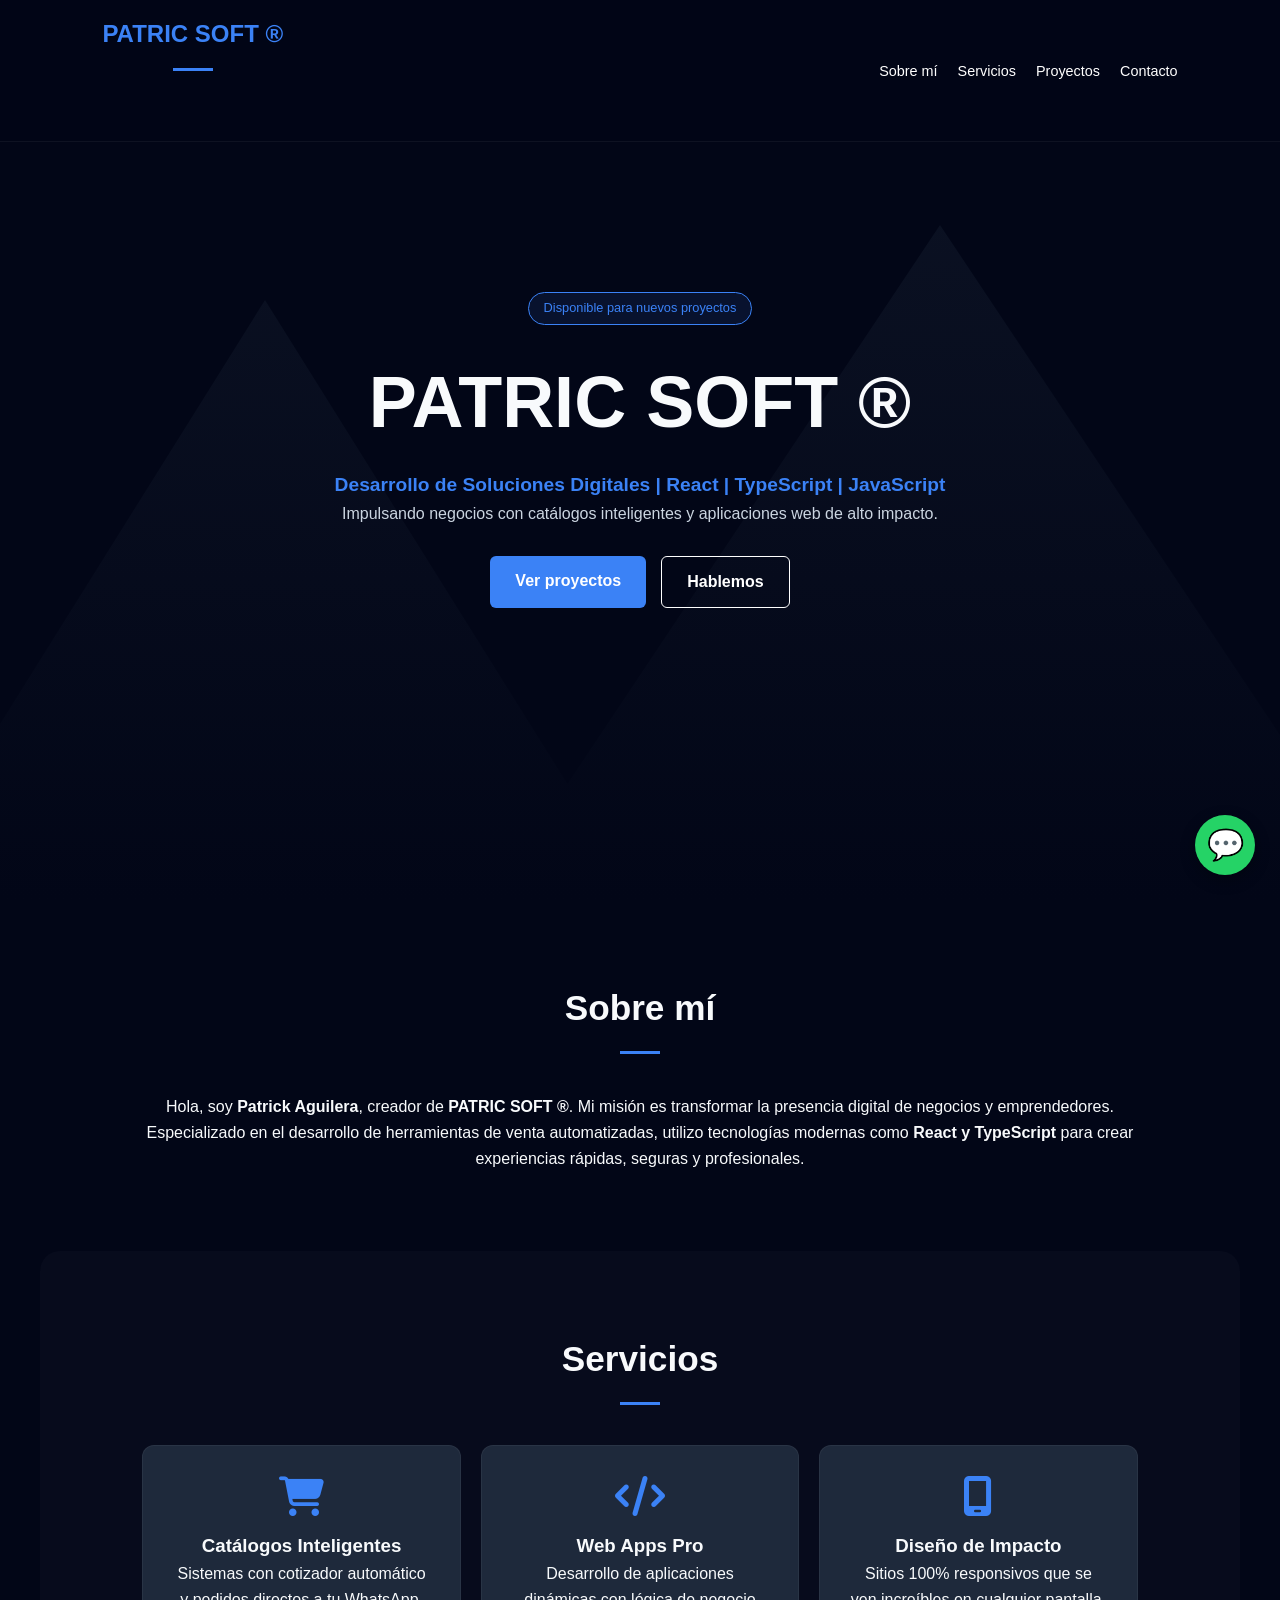
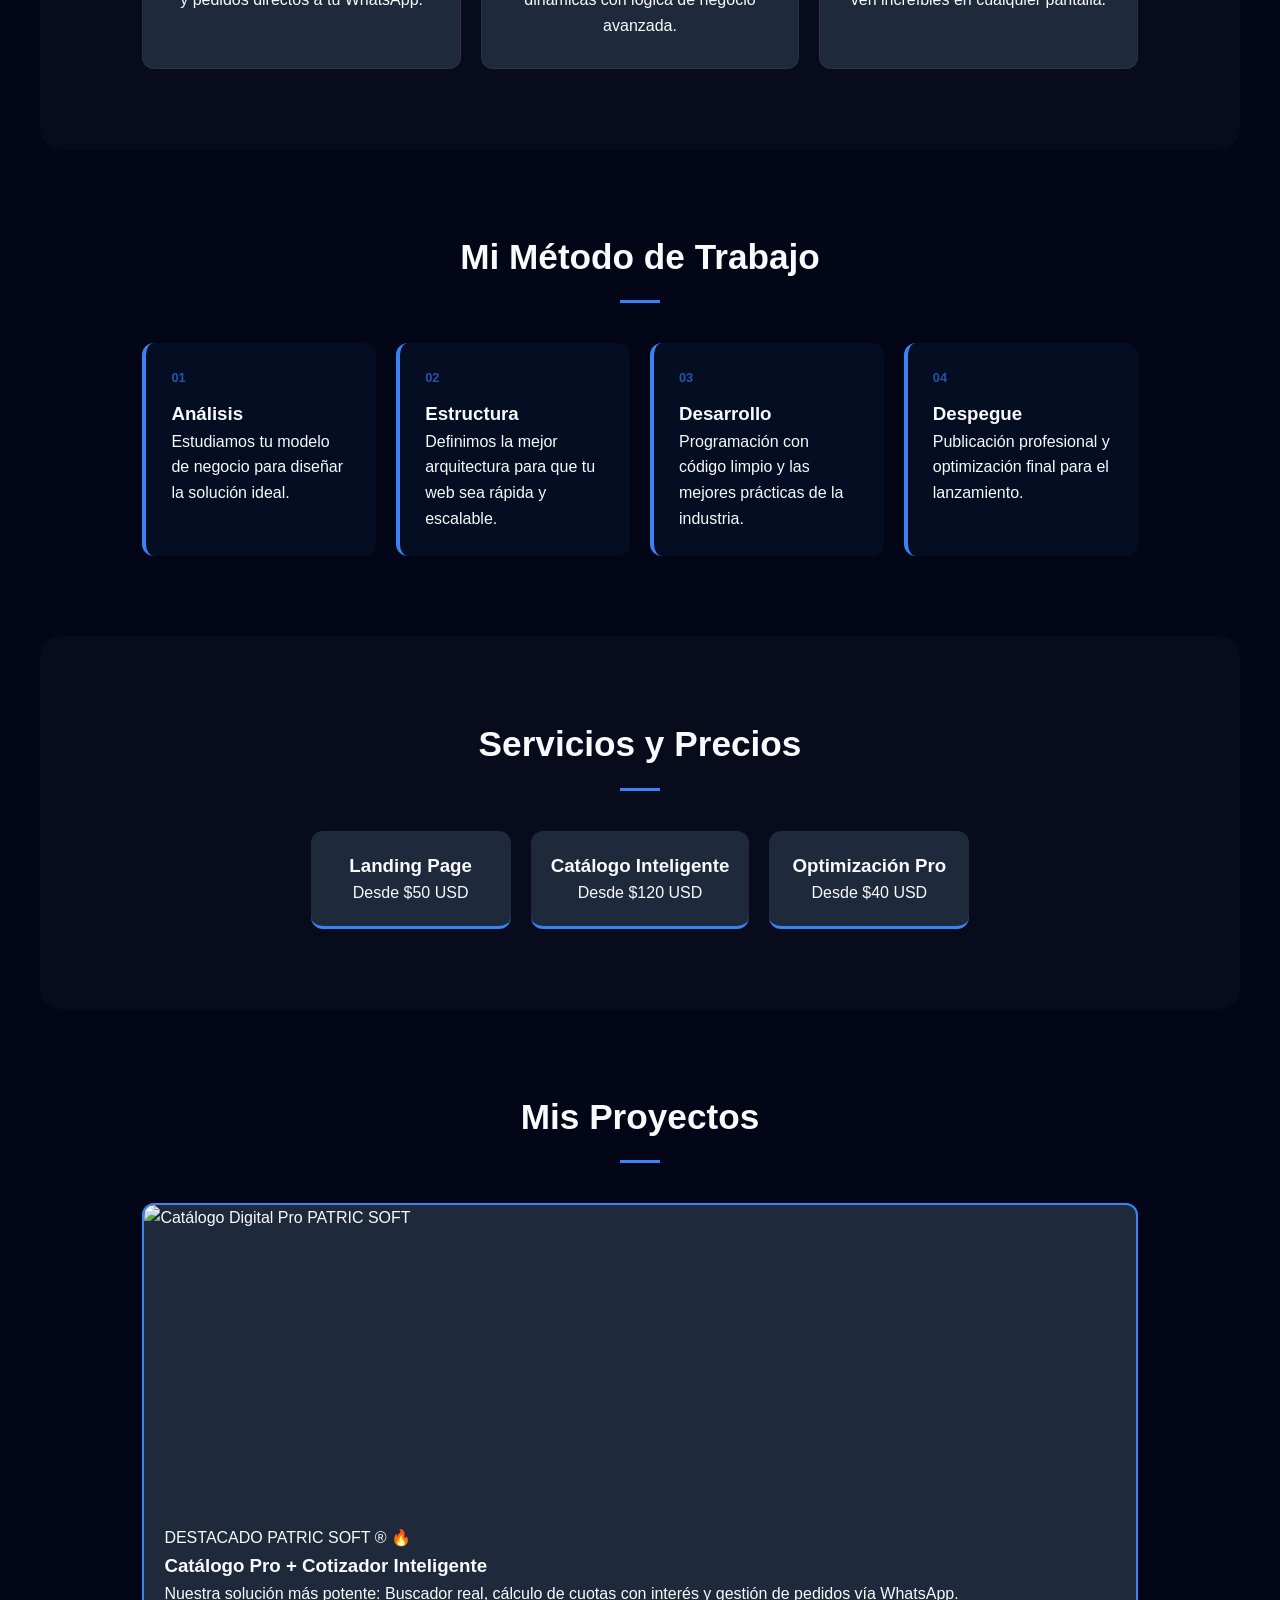
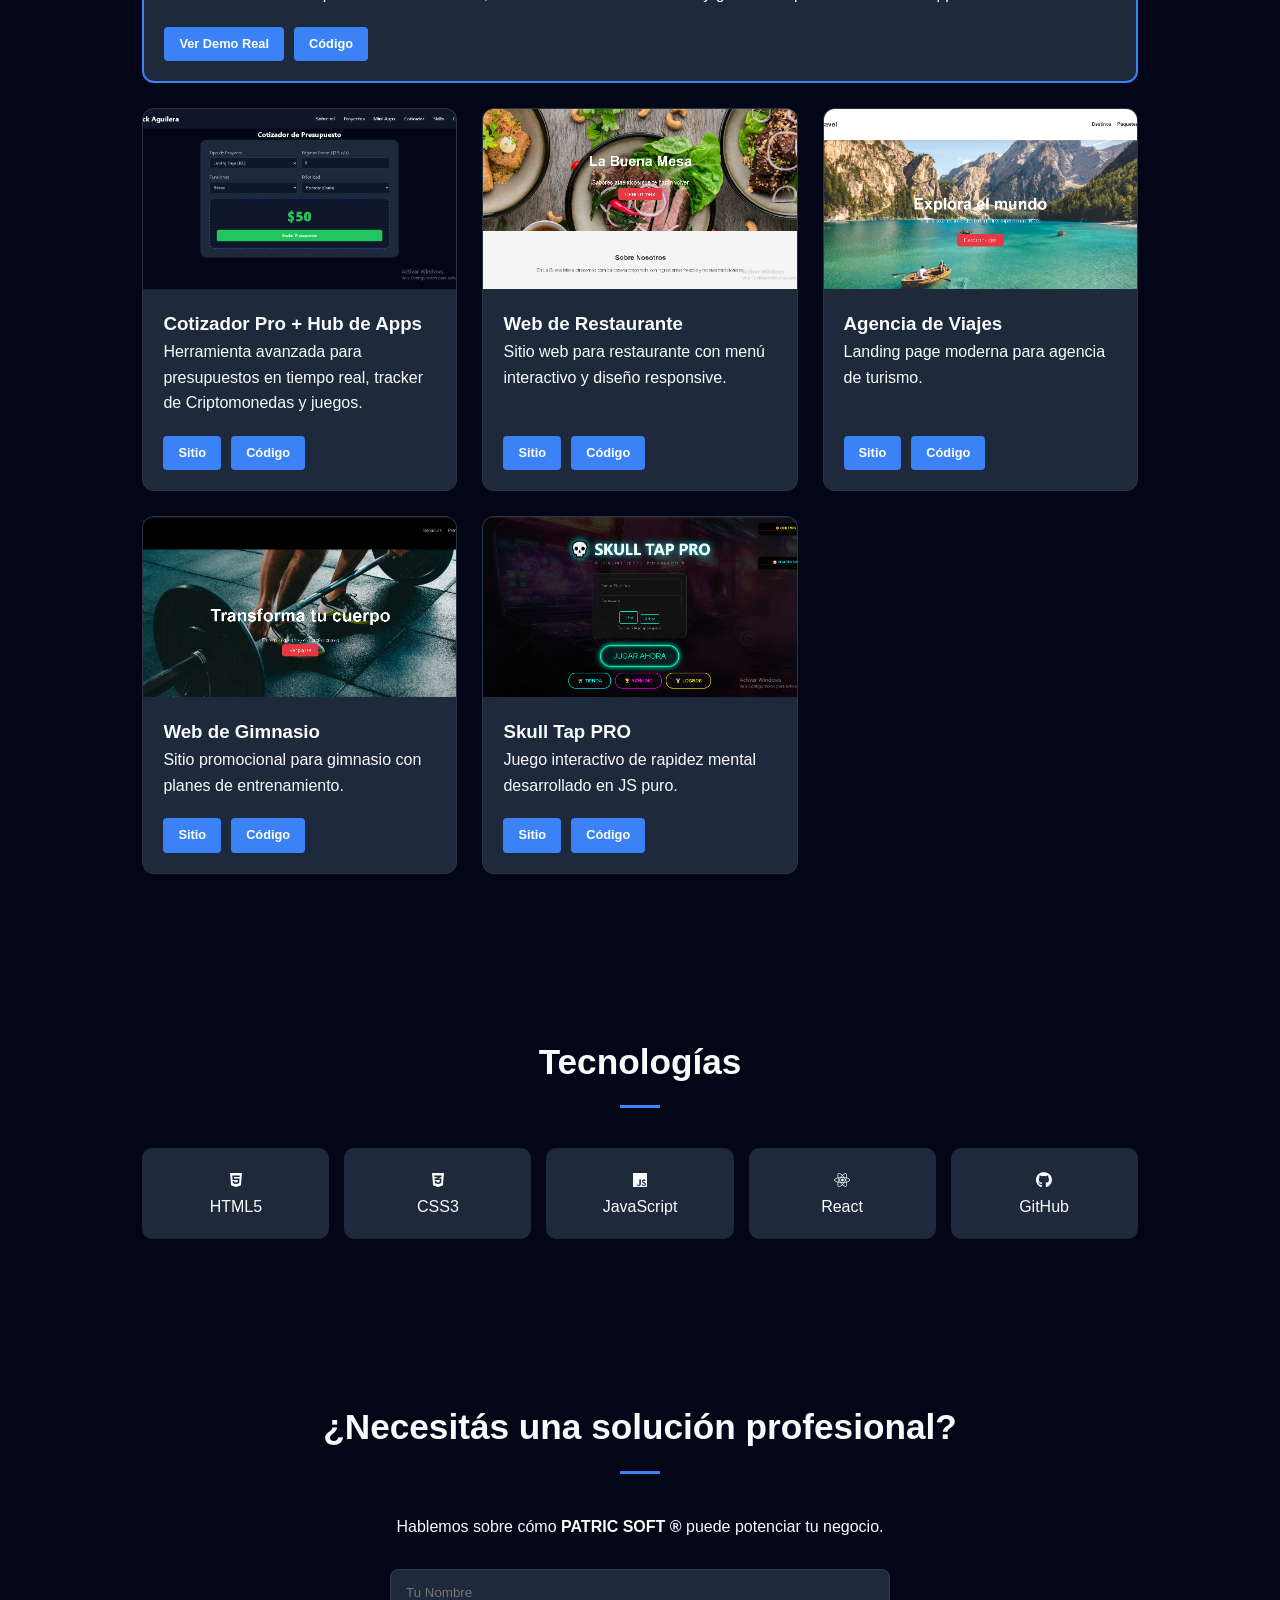
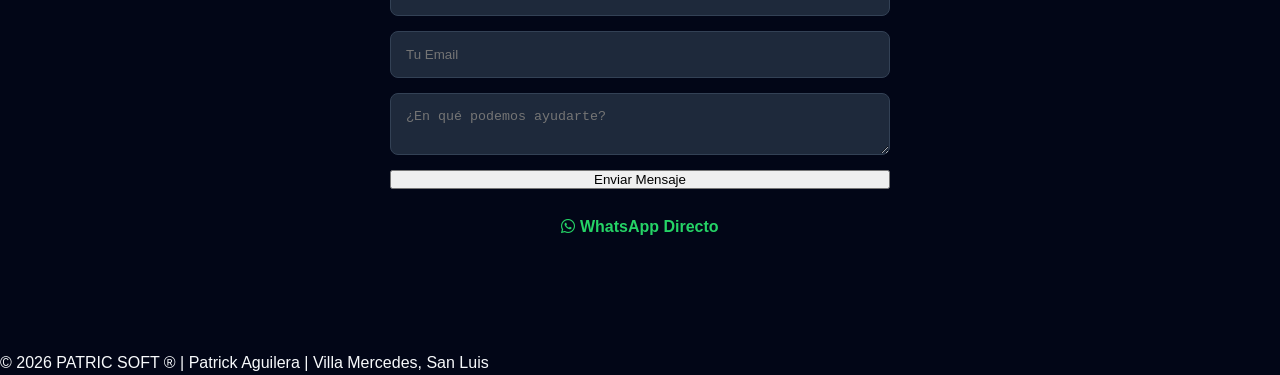
==== index.html @ 7d48b0d7 "Update index.html" ====
<!DOCTYPE html>
<html lang="es">
<head>
    <meta charset="UTF-8">
    <meta name="viewport" content="width=device-width, initial-scale=1.0">
    <meta name="description" content="PATRIC SOFT ® - Patrick Aguilera - Desarrollador web freelance en San Luis.">
    <title>PATRIC SOFT ® | Patrick Aguilera</title>
    <link rel="stylesheet" href="style.css">
    <link rel="stylesheet" href="https://cdnjs.cloudflare.com/ajax/libs/font-awesome/6.5.0/css/all.min.css">
</head>
<body>

<nav class="navbar">
    <div class="nav-container">
        <h2 class="logo">PATRIC SOFT ®</h2>
        <div class="menu-toggle" id="mobile-toggle">☰</div>
        <ul class="nav-links" id="nav-list">
            <li><a href="#about">Sobre mí</a></li>
            <li><a href="#services">Servicios</a></li>
            <li><a href="#projects">Proyectos</a></li>
            <li><a href="#contact">Contacto</a></li>
        </ul>
    </div>
</nav>

<header class="hero">
    <div class="hero-container">
        <div class="hero-content reveal">
            <div class="status-badge">Disponible para nuevos proyectos</div>
            <h1>PATRIC SOFT ®</h1>
            <p class="hero-tagline">Desarrollo de Soluciones Digitales | React | TypeScript | JavaScript</p>
            <p class="hero-sub">Impulsando negocios con catálogos inteligentes y aplicaciones web de alto impacto.</p>
            <div class="hero-btns">
                <a href="#projects" class="btn">Ver proyectos</a>
                <a href="#contact" class="btn-outline">Hablemos</a>
            </div>
        </div>
        <div class="hero-mountains"></div>
    </div>
</header>

<section id="about" class="reveal">
    <h2>Sobre mí</h2>
    <p>
        Hola, soy <strong>Patrick Aguilera</strong>, creador de <strong>PATRIC SOFT ®</strong>. Mi misión es transformar la presencia digital de negocios y emprendedores. 
        Especializado en el desarrollo de herramientas de venta automatizadas, utilizo tecnologías modernas como <strong>React y TypeScript</strong> para crear experiencias rápidas, seguras y profesionales.
    </p>
</section>

<section id="services" class="reveal bg-alt">
    <h2>Servicios</h2>
    <div class="services-container">
        <div class="service-card">
            <i class="fa-solid fa-cart-shopping"></i>
            <h3>Catálogos Inteligentes</h3>
            <p>Sistemas con cotizador automático y pedidos directos a tu WhatsApp.</p>
        </div>
        <div class="service-card">
            <i class="fa-solid fa-code"></i>
            <h3>Web Apps Pro</h3>
            <p>Desarrollo de aplicaciones dinámicas con lógica de negocio avanzada.</p>
        </div>
        <div class="service-card">
            <i class="fa-solid fa-mobile-screen"></i>
            <h3>Diseño de Impacto</h3>
            <p>Sitios 100% responsivos que se ven increíbles en cualquier pantalla.</p>
        </div>
    </div>
</section>

<section id="workflow" class="reveal">
    <h2>Mi Método de Trabajo</h2>
    <div class="workflow-grid">
        <div class="step">
            <div class="step-num">01</div>
            <h3>Análisis</h3>
            <p>Estudiamos tu modelo de negocio para diseñar la solución ideal.</p>
        </div>
        <div class="step">
            <div class="step-num">02</div>
            <h3>Estructura</h3>
            <p>Definimos la mejor arquitectura para que tu web sea rápida y escalable.</p>
        </div>
        <div class="step">
            <div class="step-num">03</div>
            <h3>Desarrollo</h3>
            <p>Programación con código limpio y las mejores prácticas de la industria.</p>
        </div>
        <div class="step">
            <div class="step-num">04</div>
            <h3>Despegue</h3>
            <p>Publicación profesional y optimización final para el lanzamiento.</p>
        </div>
    </div>
</section>

<section id="prices" class="reveal bg-alt">
    <h2>Servicios y Precios</h2>
    <div class="price-grid">
        <div class="price-item"><h3>Landing Page</h3><p>Desde $50 USD</p></div>
        <div class="price-item"><h3>Catálogo Inteligente</h3><p>Desde $120 USD</p></div>
        <div class="price-item"><h3>Optimización Pro</h3><p>Desde $40 USD</p></div>
    </div>
</section>

<section id="projects" class="reveal">
    <h2>Mis Proyectos</h2>
    <div class="projects">
        
        <div class="project-card featured-project catalog-pro-box">
            <img src="img/catalog-pro.png" alt="Catálogo Digital Pro PATRIC SOFT">
            <div class="project-info">
                <span class="badge-premium">DESTACADO PATRIC SOFT ® 🔥</span>
                <h3>Catálogo Pro + Cotizador Inteligente</h3>
                <p>Nuestra solución más potente: Buscador real, cálculo de cuotas con interés y gestión de pedidos vía WhatsApp.</p>
                <div class="project-links">
                    <a href="https://tu-link-de-vercel.vercel.app" class="btn-premium" target="_blank">Ver Demo Real</a>
                    <a href="https://github.com/Augusto-Aguilera" target="_blank">Código</a>
                </div>
            </div>
        </div>

        <div class="project-card">
            <img src="img/cotizador.png" alt="Cotizador de Servicios Interactivo">
            <div class="project-info">
                <h3>Cotizador Pro + Hub de Apps</h3>
                <p>Herramienta avanzada para presupuestos en tiempo real, tracker de Criptomonedas y juegos.</p>
                <div class="project-links">
                    <a href="https://augusto-aguilera.github.io/cotizador-de-servicios-interactivo/" target="_blank">Sitio</a>
                    <a href="https://github.com/Augusto-Aguilera/cotizador-de-servicios-interactivo" target="_blank">Código</a>
                </div>
            </div>
        </div>

        <div class="project-card">
            <img src="img/LaBuenaMesa.png" alt="pagina restaurante">
            <div class="project-info">
                <h3>Web de Restaurante</h3>
                <p>Sitio web para restaurante con menú interactivo y diseño responsive.</p>
                <div class="project-links">
                    <a href="https://augusto-aguilera.github.io/La-Buena-Mesa/" target="_blank">Sitio</a>
                    <a href="https://github.com/Augusto-Aguilera/La-Buena-Mesa.git" target="_blank">Código</a>
                </div>
            </div>
        </div>

        <div class="project-card">
            <img src="img/DreamTravel.png" alt="pagina viajes">
            <div class="project-info">
                <h3>Agencia de Viajes</h3>
                <p>Landing page moderna para agencia de turismo.</p>
                <div class="project-links">
                    <a href="https://augusto-aguilera.github.io/Dream-Travel/" target="_blank">Sitio</a>
                    <a href="https://github.com/Augusto-Aguilera/Dream-Travel.git" target="_blank">Código</a>
                </div>
            </div>
        </div>

        <div class="project-card">
            <img src="img/IronFit.png" alt="pagina gimnasio">
            <div class="project-info">
                <h3>Web de Gimnasio</h3>
                <p>Sitio promocional para gimnasio con planes de entrenamiento.</p>
                <div class="project-links">
                    <a href="https://augusto-aguilera.github.io/IronFit-Gym/" target="_blank">Sitio</a>
                    <a href="https://github.com/Augusto-Aguilera/IronFit-Gym.git" target="_blank">Código</a>
                </div>
            </div>
        </div>

        <div class="project-card">
            <img src="img/skull-tap-PRO.png" alt="pagina de Juego">
            <div class="project-info">
                <h3>Skull Tap PRO</h3>
                <p>Juego interactivo de rapidez mental desarrollado en JS puro.</p>
                <div class="project-links">
                    <a href="https://augusto-aguilera.github.io/Skull-Tap-PRO/" target="_blank">Sitio</a>
                    <a href="https://github.com/Augusto-Aguilera/Skull-Tap-PRO" target="_blank">Código</a>
                </div>
            </div>
        </div>

    </div>
</section>

<section id="skills" class="reveal">
    <h2>Tecnologías</h2>
    <div class="skills-grid">
        <div class="skill-item"><i class="fa-brands fa-html5"></i><p>HTML5</p></div>
        <div class="skill-item"><i class="fa-brands fa-css3-alt"></i><p>CSS3</p></div>
        <div class="skill-item"><i class="fa-brands fa-js"></i><p>JavaScript</p></div>
        <div class="skill-item"><i class="fa-brands fa-react"></i><p>React</p></div>
        <div class="skill-item"><i class="fa-brands fa-github"></i><p>GitHub</p></div>
    </div>
</section>

<section id="contact" class="reveal">
    <div class="cta-box">
        <h2>¿Necesitás una solución profesional?</h2>
        <p>Hablemos sobre cómo <strong>PATRIC SOFT ®</strong> puede potenciar tu negocio.</p>
    </div>
    <form class="contact-form" id="contact-form">
        <input type="text" id="name" placeholder="Tu Nombre" required>
        <input type="email" id="email" placeholder="Tu Email" required>
        <textarea id="message" placeholder="¿En qué podemos ayudarte?" required></textarea>
        <button type="submit">Enviar Mensaje</button>
        <a href="https://wa.me/542657521775" target="_blank" class="btn-wa">
            <i class="fa-brands fa-whatsapp"></i> WhatsApp Directo
        </a>
    </form>
</section>

<footer>
    <p>© 2026 PATRIC SOFT ® | Patrick Aguilera | Villa Mercedes, San Luis</p>
</footer>

<a href="https://wa.me/542657521775" class="whatsapp-btn" target="_blank">💬</a>

<script src="script.js"></script>
</body>
</html>
---- style.css ----
:root {
    --primary: #3b82f6; --primary-hover: #2563eb;
    --bg-dark: #020617; --card-bg: #1e293b;
    --text-white: #f8fafc; --text-muted: #cbd5e1;
}

* { margin: 0; padding: 0; box-sizing: border-box; }
body { font-family: 'Segoe UI', Arial, sans-serif; background: var(--bg-dark); color: var(--text-white); line-height: 1.6; overflow-x: hidden; scroll-behavior: smooth; }

/* Navbar */
.navbar { position: fixed; width: 100%; top: 0; z-index: 1000; background: rgba(2, 6, 23, 0.95); backdrop-filter: blur(10px); border-bottom: 1px solid rgba(255,255,255,0.05); }
.nav-container { display: flex; justify-content: space-between; align-items: center; padding: 15px 8%; }
.logo { font-size: 1.5rem; color: var(--primary); font-weight: 800; }
.nav-links { display: flex; list-style: none; gap: 20px; }
.nav-links a { color: white; text-decoration: none; font-size: 0.9rem; transition: 0.3s; }
.nav-links a:hover { color: var(--primary); }
.menu-toggle { display: none; font-size: 1.5rem; cursor: pointer; }

/* Hero Section */
.hero { height: 100vh; display: flex; align-items: center; justify-content: center; position: relative; text-align: center; }
.hero-content { position: relative; z-index: 2; padding: 0 20px; }
.status-badge { display: inline-block; background: rgba(59, 130, 246, 0.1); color: var(--primary); padding: 5px 15px; border-radius: 50px; border: 1px solid var(--primary); font-size: 0.8rem; margin-bottom: 20px; }
.hero h1 { font-size: clamp(2.5rem, 8vw, 4.5rem); font-weight: 800; margin-bottom: 10px; }
.hero-tagline { font-size: 1.2rem; color: var(--primary); font-weight: 600; }
.hero-sub { color: var(--text-muted); margin-bottom: 30px; }
.hero-btns { display: flex; gap: 15px; justify-content: center; }

/* Botones */
.btn, .btn-outline { padding: 12px 25px; border-radius: 6px; text-decoration: none; font-weight: 600; transition: 0.3s; }
.btn { background: var(--primary); color: white; border: none; cursor: pointer; }
.btn:hover { background: var(--primary-hover); transform: translateY(-3px); }
.btn-outline { border: 1px solid white; color: white; }

/* Fondo Sierras */
.hero-mountains { position: absolute; top: 0; left: 0; width: 100%; height: 100%; z-index: 1; 
    background: linear-gradient(to bottom, rgba(2,6,23,0.6), var(--bg-dark)), 
    url("data:image/svg+xml,%3Csvg xmlns='http://www.w3.org/2000/svg' viewBox='0 0 1000 600'%3E%3Cpath d='M0 600l250-400L500 600zM400 600l300-450L1000 600z' fill='%231e293b'/%3E%3C/svg%3E"); 
    background-size: cover; background-position: center; }

/* Secciones Generales */
section { padding: 80px 8%; max-width: 1200px; margin: auto; text-align: center; }
.bg-alt { background: rgba(255,255,255,0.02); border-radius: 20px; }
h2 { font-size: 2.2rem; margin-bottom: 40px; }
h2::after { content: ''; display: block; width: 40px; height: 3px; background: var(--primary); margin: 15px auto; }

/* Cards de Servicios */
.services-container { display: grid; grid-template-columns: repeat(auto-fit, minmax(250px, 1fr)); gap: 20px; }
.service-card { background: var(--card-bg); padding: 30px; border-radius: 12px; border: 1px solid rgba(255,255,255,0.05); }
.service-card i { font-size: 2.5rem; color: var(--primary); margin-bottom: 15px; }

/* Workflow (Plan de Trabajo) */
.workflow-grid { display: grid; grid-template-columns: repeat(auto-fit, minmax(200px, 1fr)); gap: 20px; margin-top: 20px; }
.step { background: rgba(59, 130, 246, 0.05); padding: 25px; border-radius: 12px; position: relative; border-left: 4px solid var(--primary); text-align: left; }
.step-num { font-size: 0.8rem; font-weight: bold; color: var(--primary); margin-bottom: 10px; opacity: 0.6; }

/* Grid Proyectos */
.projects { display: grid; grid-template-columns: repeat(auto-fit, minmax(280px, 1fr)); gap: 25px; margin-top: 30px; }
.project-card { background: var(--card-bg); border-radius: 12px; overflow: hidden; text-align: left; transition: 0.3s; border: 1px solid rgba(255,255,255,0.05); display: flex; flex-direction: column; }
.project-card:hover { transform: translateY(-10px); border-color: var(--primary); }
.project-card img { width: 100%; height: 180px; object-fit: cover; }
.project-info { padding: 20px; flex-grow: 1; display: flex; flex-direction: column; }
.project-links { display: flex; gap: 10px; margin-top: auto; padding-top: 20px; }
.project-links a { background: var(--primary); padding: 7px 15px; border-radius: 4px; color: white; text-decoration: none; font-size: 0.8rem; font-weight: bold; }

/* Destacado */
.featured-project { border: 2px solid var(--primary); grid-column: 1 / -1; }
.featured-project img { height: 300px; }
.badge-new { background: #10b981; color: white; padding: 4px 10px; border-radius: 4px; font-size: 0.7rem; margin-bottom: 10px; display: inline-block; }

/* Skills & Precios */
.skills-grid { display: grid; grid-template-columns: repeat(auto-fit, minmax(100px, 1fr)); gap: 15px; }
.skill-item { background: var(--card-bg); padding: 20px; border-radius: 10px; }
.price-grid { display: flex; flex-wrap: wrap; justify-content: center; gap: 20px; }
.price-item { background: var(--card-bg); padding: 20px; border-radius: 12px; min-width: 200px; border-bottom: 3px solid var(--primary); }

/* Formulario */
.contact-form { display: flex; flex-direction: column; gap: 15px; max-width: 500px; margin: 30px auto; }
.contact-form input, .contact-form textarea { padding: 15px; background: var(--card-bg); border: 1px solid #334155; border-radius: 8px; color: white; outline: none; }
.btn-wa { color: #25D366; text-decoration: none; font-weight: bold; margin-top: 10px; }

/* Footer & Animaciones */
.whatsapp-btn { position: fixed; bottom: 25px; right: 25px; background: #25D366; color: white; font-size: 30px; width: 60px; height: 60px; display: flex; align-items: center; justify-content: center; border-radius: 50%; z-index: 100; text-decoration: none; box-shadow: 0 5px 15px rgba(0,0,0,0.3); }
.reveal { opacity: 0; transform: translateY(30px); transition: 1s ease; }
.reveal.active { opacity: 1; transform: translateY(0); }

@media (max-width: 768px) {
    .nav-links { display: none; }
    .nav-links.active { display: flex; flex-direction: column; position: absolute; top: 100%; left: 0; width: 100%; background: var(--bg-dark); padding: 20px; border-bottom: 1px solid var(--primary); }
    .menu-toggle { display: block; }
    .featured-project img { height: 200px; }
}
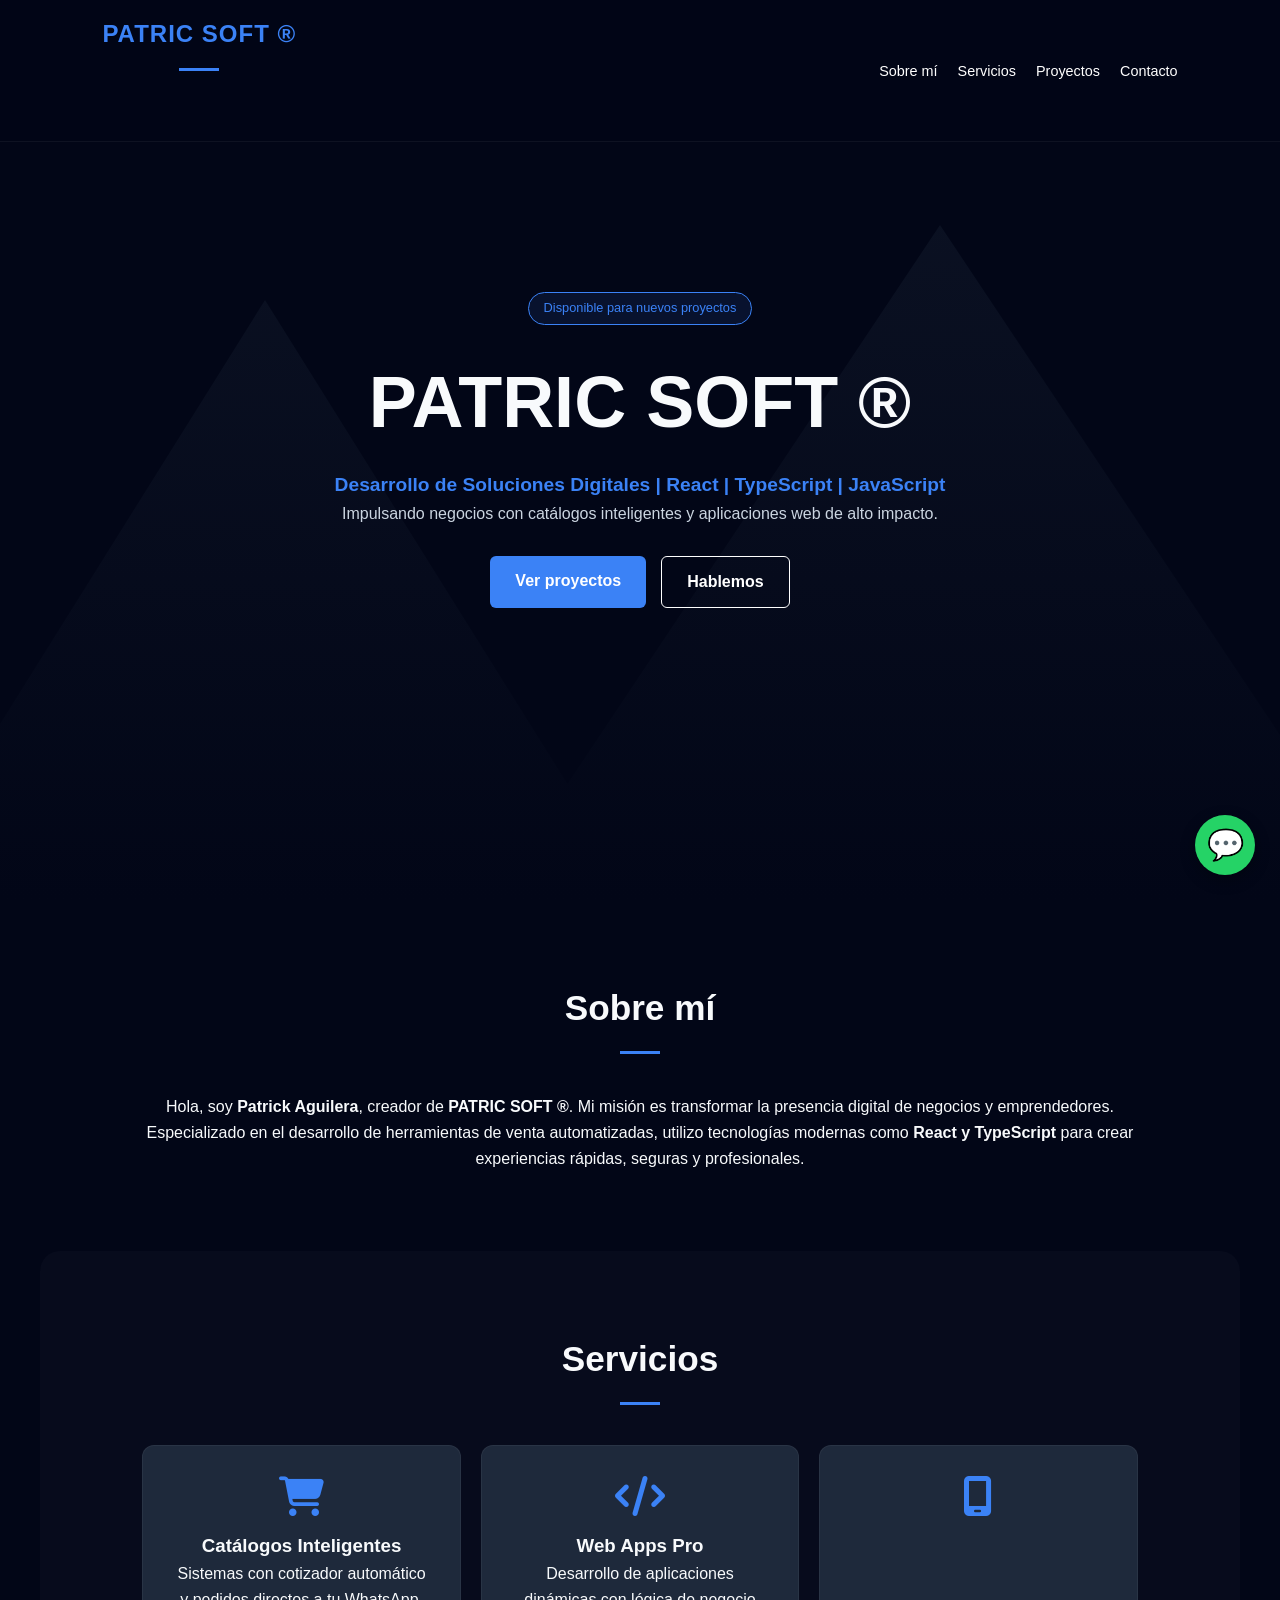
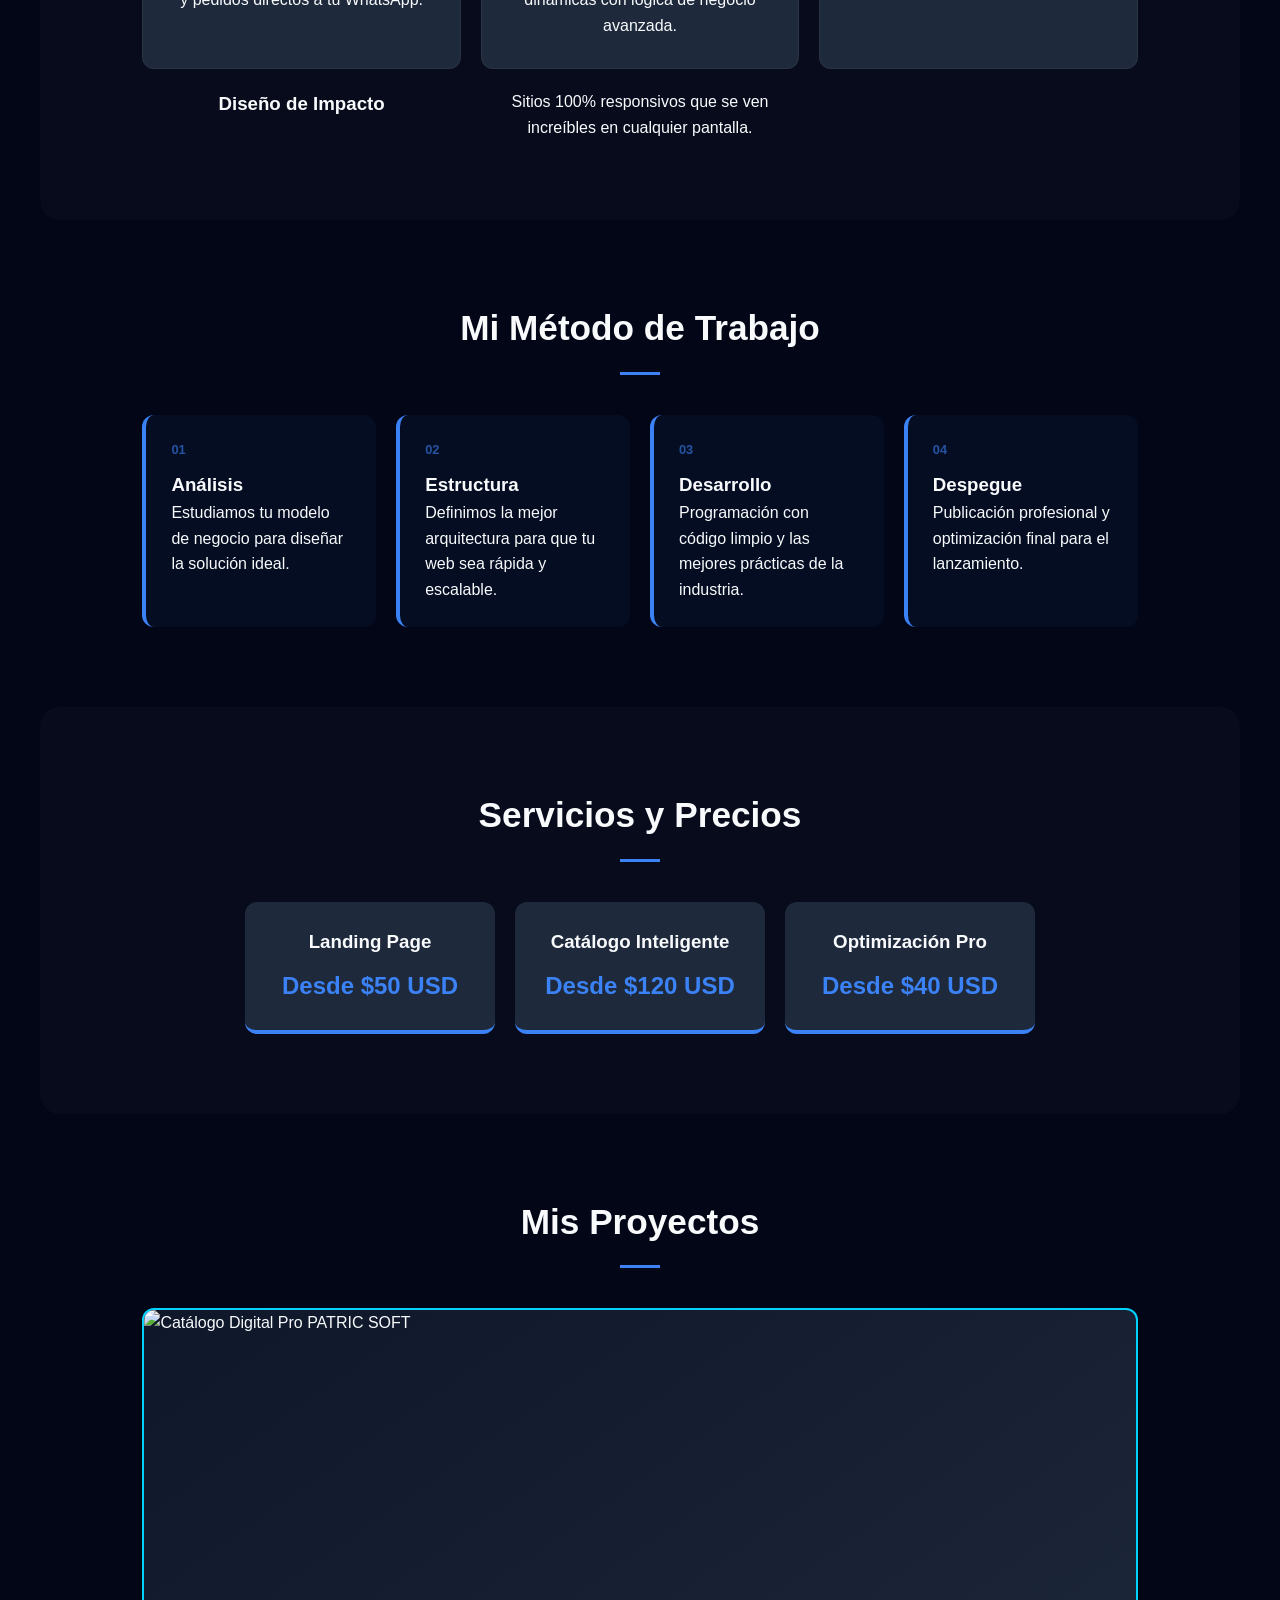
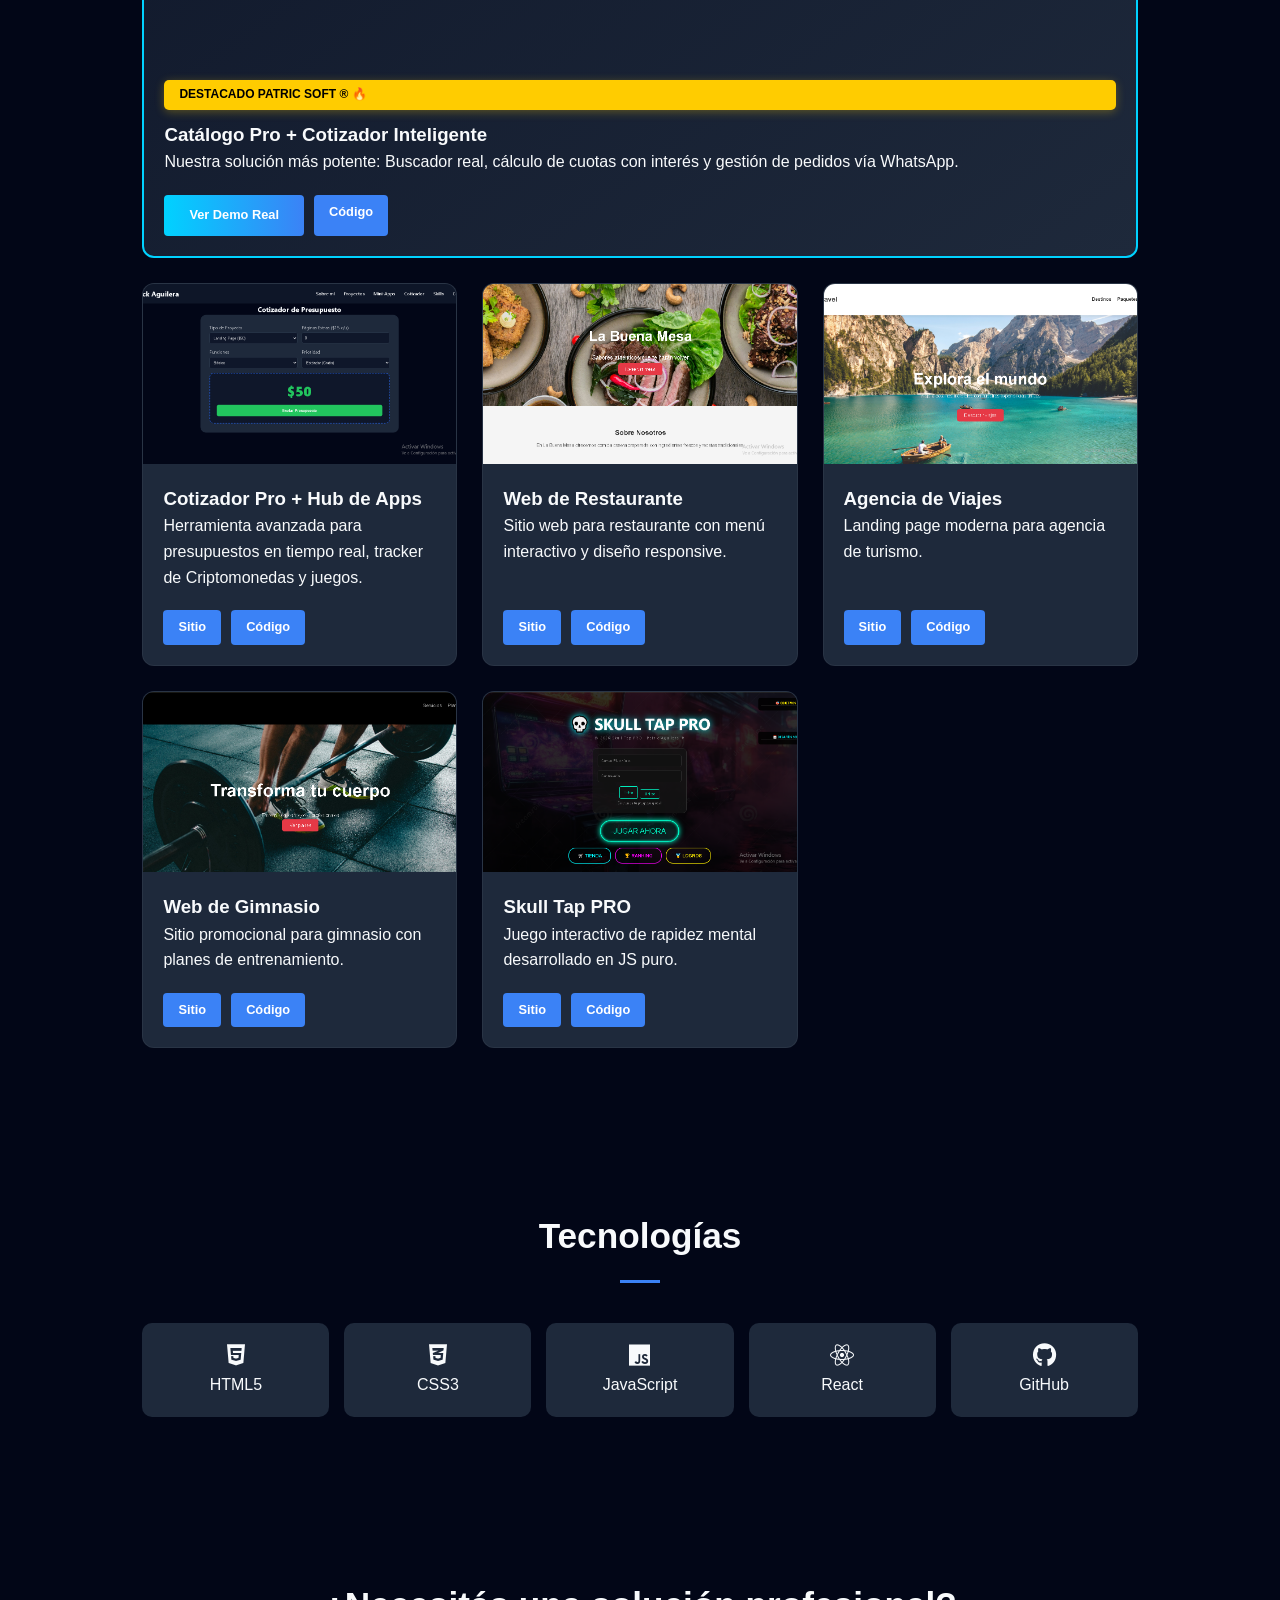
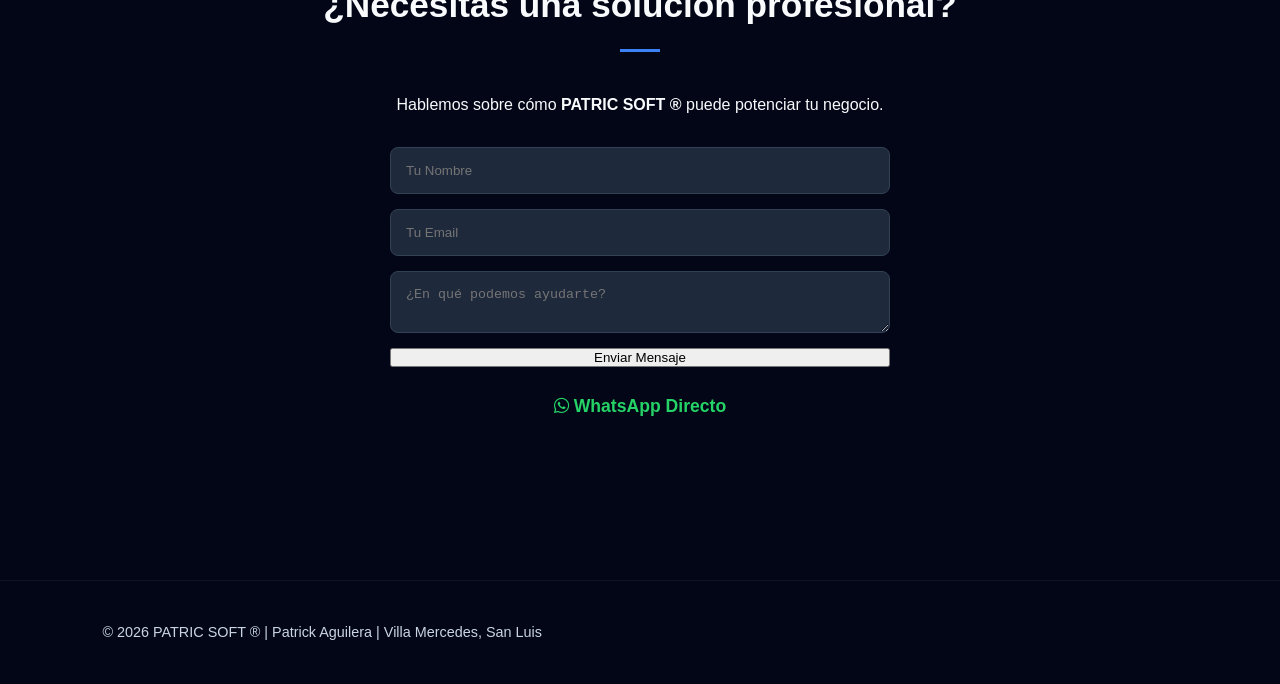
==== commit b4941475: "Update index.html" ====
--- a/index.html
+++ b/index.html
@@ -62,9 +62,9 @@
         </div>
         <div class="service-card">
             <i class="fa-solid fa-mobile-screen"></i>
+        </div>
             <h3>Diseño de Impacto</h3>
             <p>Sitios 100% responsivos que se ven increíbles en cualquier pantalla.</p>
-        </div>
     </div>
 </section>
 
--- a/style.css
+++ b/style.css
@@ -1,16 +1,30 @@
 :root {
-    --primary: #3b82f6; --primary-hover: #2563eb;
-    --bg-dark: #020617; --card-bg: #1e293b;
-    --text-white: #f8fafc; --text-muted: #cbd5e1;
+    --primary: #3b82f6; 
+    --primary-hover: #2563eb;
+    --bg-dark: #020617; 
+    --card-bg: #1e293b;
+    --text-white: #f8fafc; 
+    --text-muted: #cbd5e1;
+    /* Nuevos colores para Patric Soft */
+    --accent-gold: #ffcc00;
+    --accent-cyan: #00d2ff;
 }
 
 * { margin: 0; padding: 0; box-sizing: border-box; }
-body { font-family: 'Segoe UI', Arial, sans-serif; background: var(--bg-dark); color: var(--text-white); line-height: 1.6; overflow-x: hidden; scroll-behavior: smooth; }
+
+body { 
+    font-family: 'Segoe UI', Arial, sans-serif; 
+    background: var(--bg-dark); 
+    color: var(--text-white); 
+    line-height: 1.6; 
+    overflow-x: hidden; 
+    scroll-behavior: smooth; 
+}
 
 /* Navbar */
 .navbar { position: fixed; width: 100%; top: 0; z-index: 1000; background: rgba(2, 6, 23, 0.95); backdrop-filter: blur(10px); border-bottom: 1px solid rgba(255,255,255,0.05); }
 .nav-container { display: flex; justify-content: space-between; align-items: center; padding: 15px 8%; }
-.logo { font-size: 1.5rem; color: var(--primary); font-weight: 800; }
+.logo { font-size: 1.5rem; color: var(--primary); font-weight: 800; text-transform: uppercase; letter-spacing: 1px; }
 .nav-links { display: flex; list-style: none; gap: 20px; }
 .nav-links a { color: white; text-decoration: none; font-size: 0.9rem; transition: 0.3s; }
 .nav-links a:hover { color: var(--primary); }
@@ -22,14 +36,15 @@
 .status-badge { display: inline-block; background: rgba(59, 130, 246, 0.1); color: var(--primary); padding: 5px 15px; border-radius: 50px; border: 1px solid var(--primary); font-size: 0.8rem; margin-bottom: 20px; }
 .hero h1 { font-size: clamp(2.5rem, 8vw, 4.5rem); font-weight: 800; margin-bottom: 10px; }
 .hero-tagline { font-size: 1.2rem; color: var(--primary); font-weight: 600; }
-.hero-sub { color: var(--text-muted); margin-bottom: 30px; }
+.hero-sub { color: var(--text-muted); margin-bottom: 30px; max-width: 600px; margin-left: auto; margin-right: auto; }
 .hero-btns { display: flex; gap: 15px; justify-content: center; }
 
 /* Botones */
-.btn, .btn-outline { padding: 12px 25px; border-radius: 6px; text-decoration: none; font-weight: 600; transition: 0.3s; }
+.btn, .btn-outline { padding: 12px 25px; border-radius: 6px; text-decoration: none; font-weight: 600; transition: 0.3s; display: inline-block; }
 .btn { background: var(--primary); color: white; border: none; cursor: pointer; }
-.btn:hover { background: var(--primary-hover); transform: translateY(-3px); }
+.btn:hover { background: var(--primary-hover); transform: translateY(-3px); box-shadow: 0 5px 15px rgba(59, 130, 246, 0.4); }
 .btn-outline { border: 1px solid white; color: white; }
+.btn-outline:hover { background: white; color: var(--bg-dark); }
 
 /* Fondo Sierras */
 .hero-mountains { position: absolute; top: 0; left: 0; width: 100%; height: 100%; z-index: 1; 
@@ -45,7 +60,8 @@
 
 /* Cards de Servicios */
 .services-container { display: grid; grid-template-columns: repeat(auto-fit, minmax(250px, 1fr)); gap: 20px; }
-.service-card { background: var(--card-bg); padding: 30px; border-radius: 12px; border: 1px solid rgba(255,255,255,0.05); }
+.service-card { background: var(--card-bg); padding: 30px; border-radius: 12px; border: 1px solid rgba(255,255,255,0.05); transition: 0.3s; }
+.service-card:hover { border-color: var(--primary); transform: translateY(-5px); }
 .service-card i { font-size: 2.5rem; color: var(--primary); margin-bottom: 15px; }
 
 /* Workflow (Plan de Trabajo) */
@@ -60,32 +76,84 @@
 .project-card img { width: 100%; height: 180px; object-fit: cover; }
 .project-info { padding: 20px; flex-grow: 1; display: flex; flex-direction: column; }
 .project-links { display: flex; gap: 10px; margin-top: auto; padding-top: 20px; }
-.project-links a { background: var(--primary); padding: 7px 15px; border-radius: 4px; color: white; text-decoration: none; font-size: 0.8rem; font-weight: bold; }
+.project-links a { background: var(--primary); padding: 7px 15px; border-radius: 4px; color: white; text-decoration: none; font-size: 0.8rem; font-weight: bold; transition: 0.3s; }
+.project-links a:hover { filter: brightness(1.2); }
 
-/* Destacado */
-.featured-project { border: 2px solid var(--primary); grid-column: 1 / -1; }
-.featured-project img { height: 300px; }
-.badge-new { background: #10b981; color: white; padding: 4px 10px; border-radius: 4px; font-size: 0.7rem; margin-bottom: 10px; display: inline-block; }
+/* --- BLOQUE ESPECIAL PATRIC SOFT PRO --- */
+.catalog-pro-box { 
+    border: 2px solid var(--accent-cyan) !important; 
+    background: linear-gradient(145deg, #0f172a, #1e293b) !important;
+    grid-column: 1 / -1; /* Ocupa todo el ancho */
+}
+.catalog-pro-box:hover {
+    box-shadow: 0 10px 40px rgba(0, 210, 255, 0.2);
+}
+.catalog-pro-box img { height: 350px !important; }
+
+.badge-premium { 
+    background: var(--accent-gold); 
+    color: #000; 
+    padding: 5px 15px; 
+    font-size: 0.75rem; 
+    font-weight: 800; 
+    border-radius: 5px; 
+    display: inline-block; 
+    margin-bottom: 10px;
+    box-shadow: 0 2px 10px rgba(255, 204, 0, 0.3);
+}
+
+.btn-premium { 
+    background: linear-gradient(90deg, var(--accent-cyan), var(--primary)) !important; 
+    color: white !important; 
+    padding: 10px 25px !important; 
+    border-radius: 6px; 
+    font-weight: bold; 
+    text-decoration: none; 
+    transition: 0.3s; 
+    display: inline-flex;
+    align-items: center;
+    gap: 10px;
+}
+.btn-premium:hover { 
+    box-shadow: 0 0 20px rgba(0, 210, 255, 0.5); 
+    transform: scale(1.05);
+}
+/* --------------------------------------- */
 
 /* Skills & Precios */
 .skills-grid { display: grid; grid-template-columns: repeat(auto-fit, minmax(100px, 1fr)); gap: 15px; }
-.skill-item { background: var(--card-bg); padding: 20px; border-radius: 10px; }
+.skill-item { background: var(--card-bg); padding: 20px; border-radius: 10px; transition: 0.3s; }
+.skill-item:hover { color: var(--primary); background: rgba(59, 130, 246, 0.1); }
+.skill-item i { font-size: 1.5rem; margin-bottom: 5px; display: block; }
+
 .price-grid { display: flex; flex-wrap: wrap; justify-content: center; gap: 20px; }
-.price-item { background: var(--card-bg); padding: 20px; border-radius: 12px; min-width: 200px; border-bottom: 3px solid var(--primary); }
+.price-item { background: var(--card-bg); padding: 25px; border-radius: 12px; min-width: 250px; border-bottom: 4px solid var(--primary); transition: 0.3s; }
+.price-item h3 { margin-bottom: 10px; }
+.price-item p { font-size: 1.5rem; font-weight: bold; color: var(--primary); }
 
 /* Formulario */
 .contact-form { display: flex; flex-direction: column; gap: 15px; max-width: 500px; margin: 30px auto; }
-.contact-form input, .contact-form textarea { padding: 15px; background: var(--card-bg); border: 1px solid #334155; border-radius: 8px; color: white; outline: none; }
-.btn-wa { color: #25D366; text-decoration: none; font-weight: bold; margin-top: 10px; }
+.contact-form input, .contact-form textarea { padding: 15px; background: var(--card-bg); border: 1px solid #334155; border-radius: 8px; color: white; outline: none; transition: 0.3s; }
+.contact-form input:focus, .contact-form textarea:focus { border-color: var(--primary); box-shadow: 0 0 10px rgba(59, 130, 246, 0.2); }
+.btn-wa { color: #25D366; text-decoration: none; font-weight: bold; margin-top: 10px; font-size: 1.1rem; }
+.btn-wa:hover { text-decoration: underline; }
 
 /* Footer & Animaciones */
-.whatsapp-btn { position: fixed; bottom: 25px; right: 25px; background: #25D366; color: white; font-size: 30px; width: 60px; height: 60px; display: flex; align-items: center; justify-content: center; border-radius: 50%; z-index: 100; text-decoration: none; box-shadow: 0 5px 15px rgba(0,0,0,0.3); }
+footer { padding: 40px 8%; border-top: 1px solid rgba(255,255,255,0.05); margin-top: 50px; color: var(--text-muted); font-size: 0.9rem; }
+footer strong { color: var(--primary); }
+
+.whatsapp-btn { position: fixed; bottom: 25px; right: 25px; background: #25D366; color: white; font-size: 30px; width: 60px; height: 60px; display: flex; align-items: center; justify-content: center; border-radius: 50%; z-index: 100; text-decoration: none; box-shadow: 0 5px 15px rgba(0,0,0,0.3); transition: 0.3s; }
+.whatsapp-btn:hover { transform: scale(1.1) rotate(10deg); }
+
 .reveal { opacity: 0; transform: translateY(30px); transition: 1s ease; }
 .reveal.active { opacity: 1; transform: translateY(0); }
 
+/* Media Queries */
 @media (max-width: 768px) {
     .nav-links { display: none; }
     .nav-links.active { display: flex; flex-direction: column; position: absolute; top: 100%; left: 0; width: 100%; background: var(--bg-dark); padding: 20px; border-bottom: 1px solid var(--primary); }
     .menu-toggle { display: block; }
-    .featured-project img { height: 200px; }
-}+    .hero h1 { font-size: 3rem; }
+    .catalog-pro-box img { height: 200px !important; }
+    section { padding: 60px 5%; }
+}
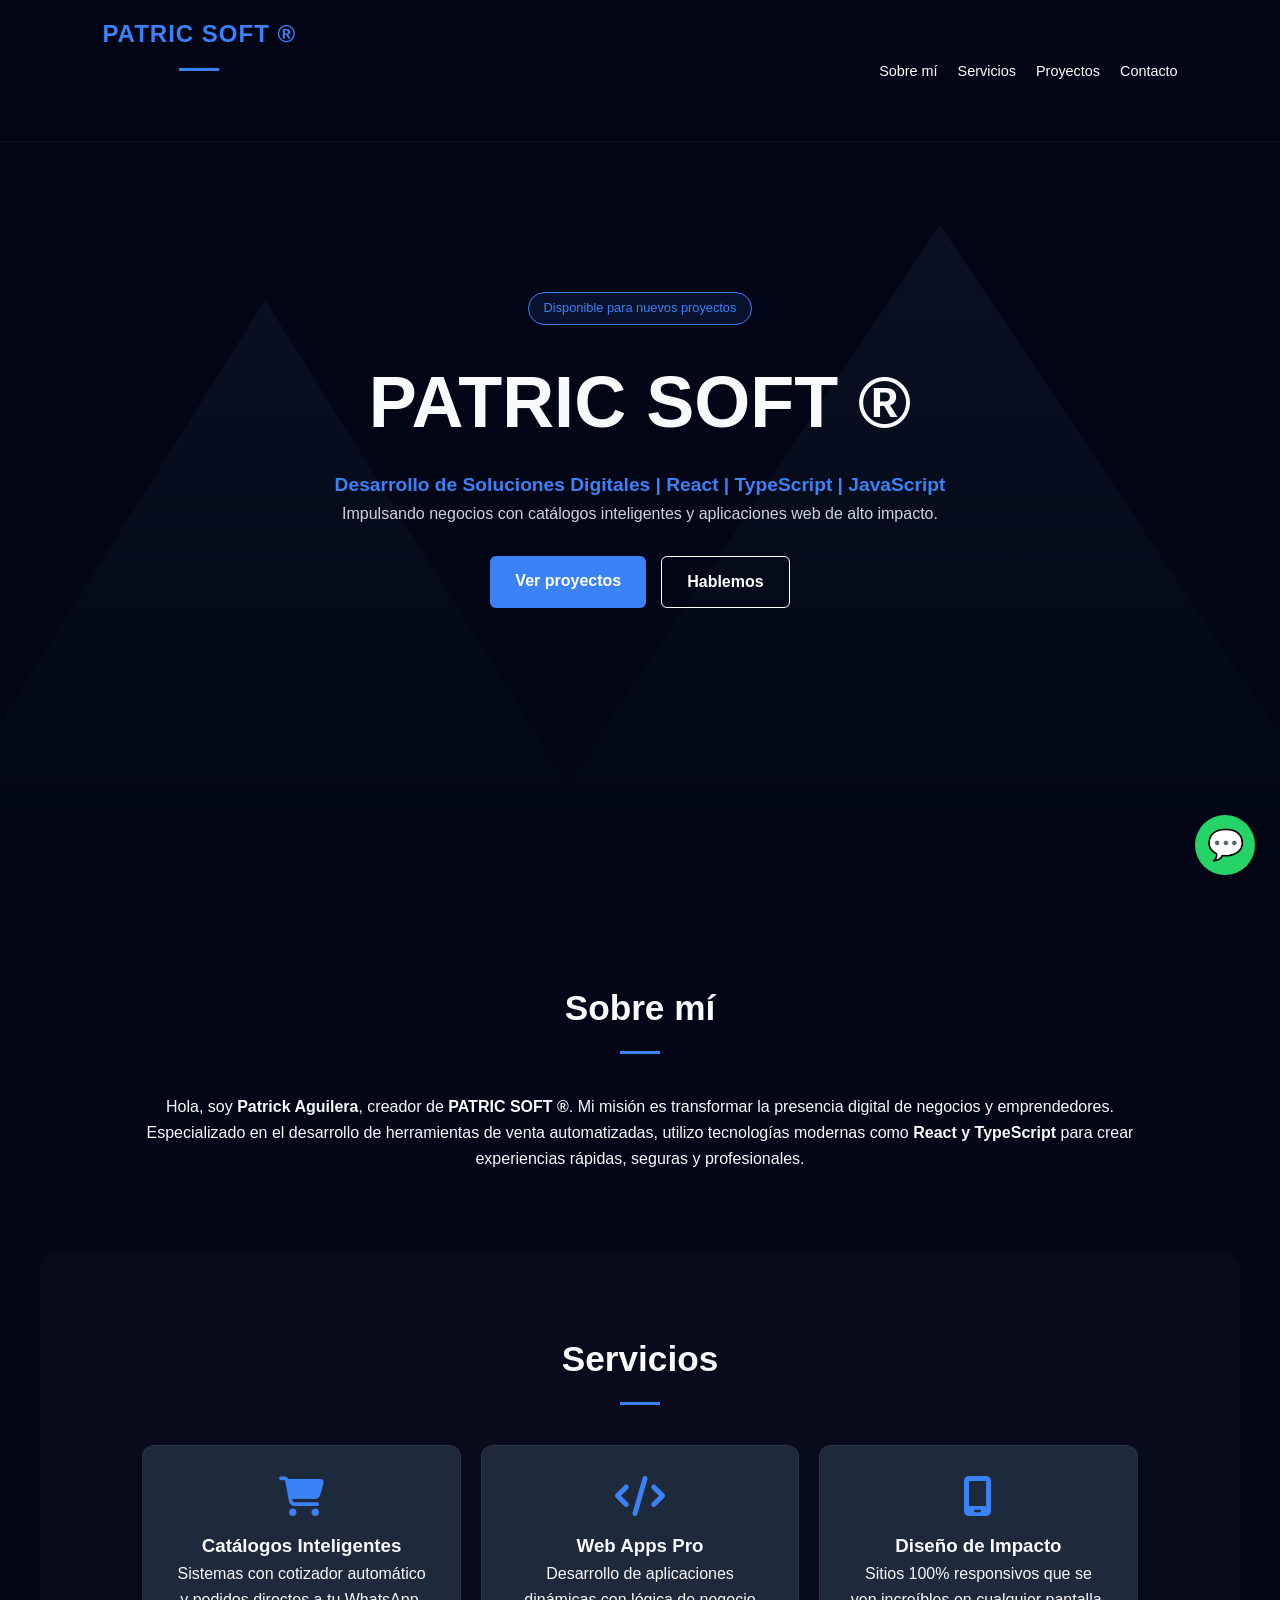
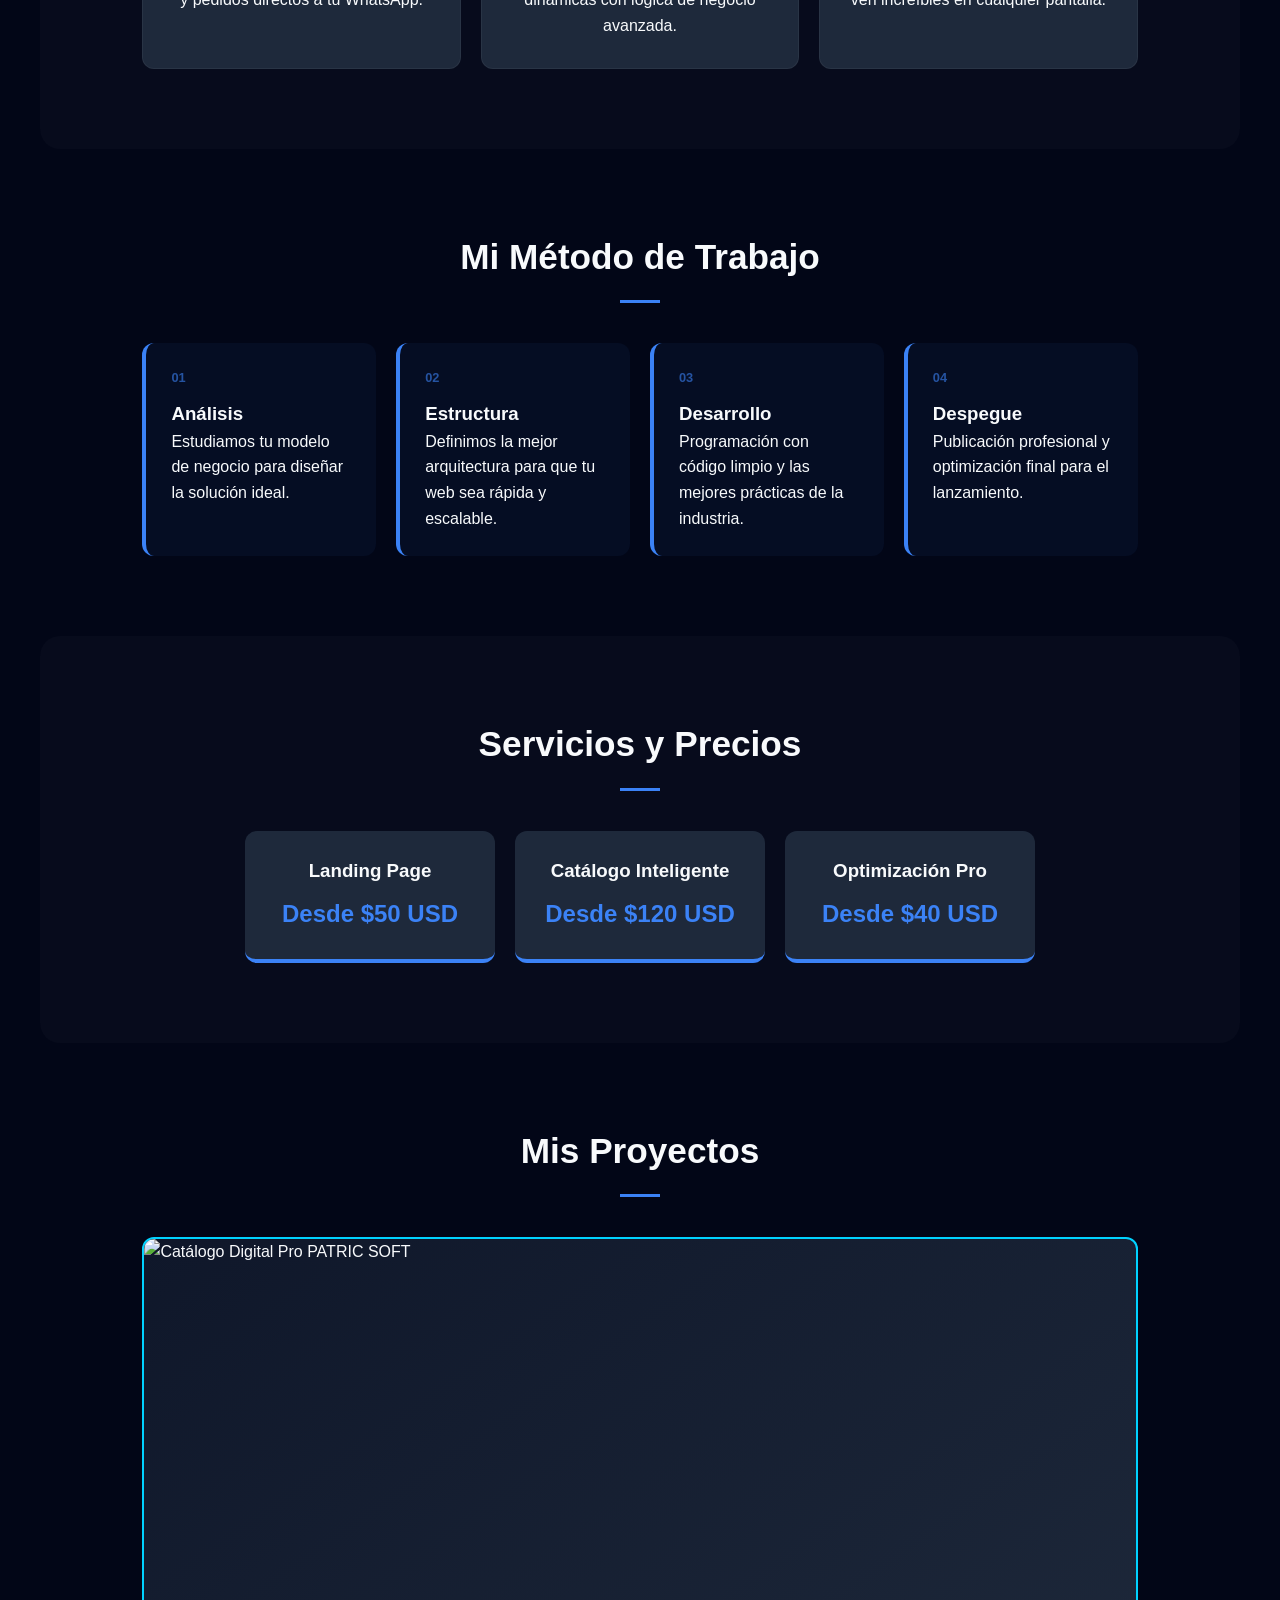
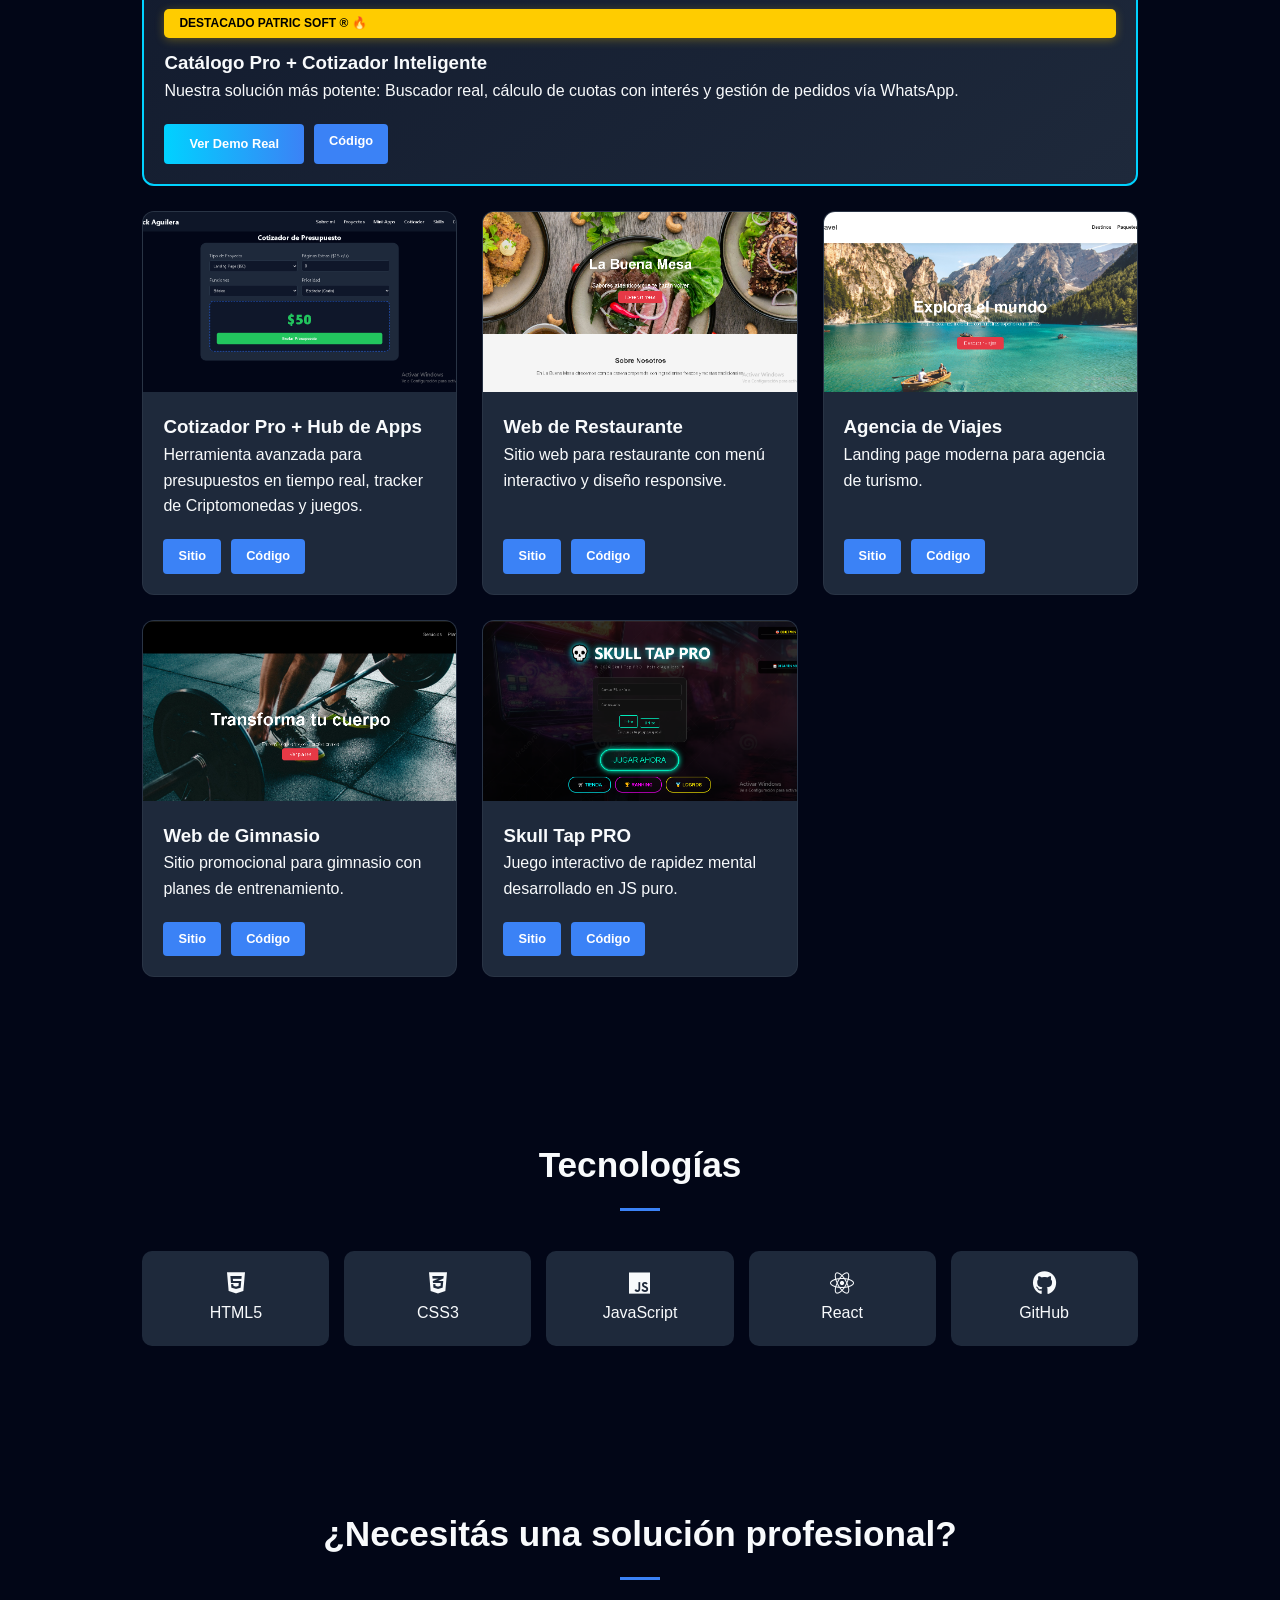
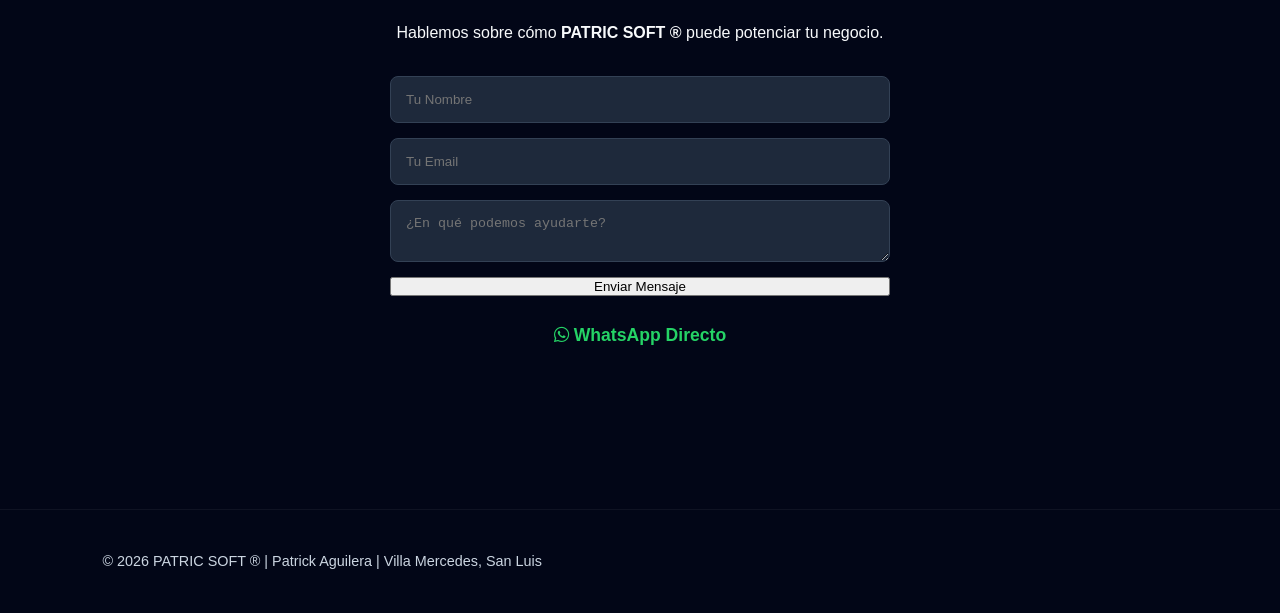
==== commit 289cf2da: "Update index.html" ====
--- a/index.html
+++ b/index.html
@@ -62,9 +62,9 @@
         </div>
         <div class="service-card">
             <i class="fa-solid fa-mobile-screen"></i>
-        </div>
             <h3>Diseño de Impacto</h3>
             <p>Sitios 100% responsivos que se ven increíbles en cualquier pantalla.</p>
+        </div>
     </div>
 </section>
 
--- a/style.css
+++ b/style.css
@@ -83,7 +83,7 @@
 .catalog-pro-box { 
     border: 2px solid var(--accent-cyan) !important; 
     background: linear-gradient(145deg, #0f172a, #1e293b) !important;
-    grid-column: 1 / -1; /* Ocupa todo el ancho */
+    grid-column: 1 / -1; 
 }
 .catalog-pro-box:hover {
     box-shadow: 0 10px 40px rgba(0, 210, 255, 0.2);
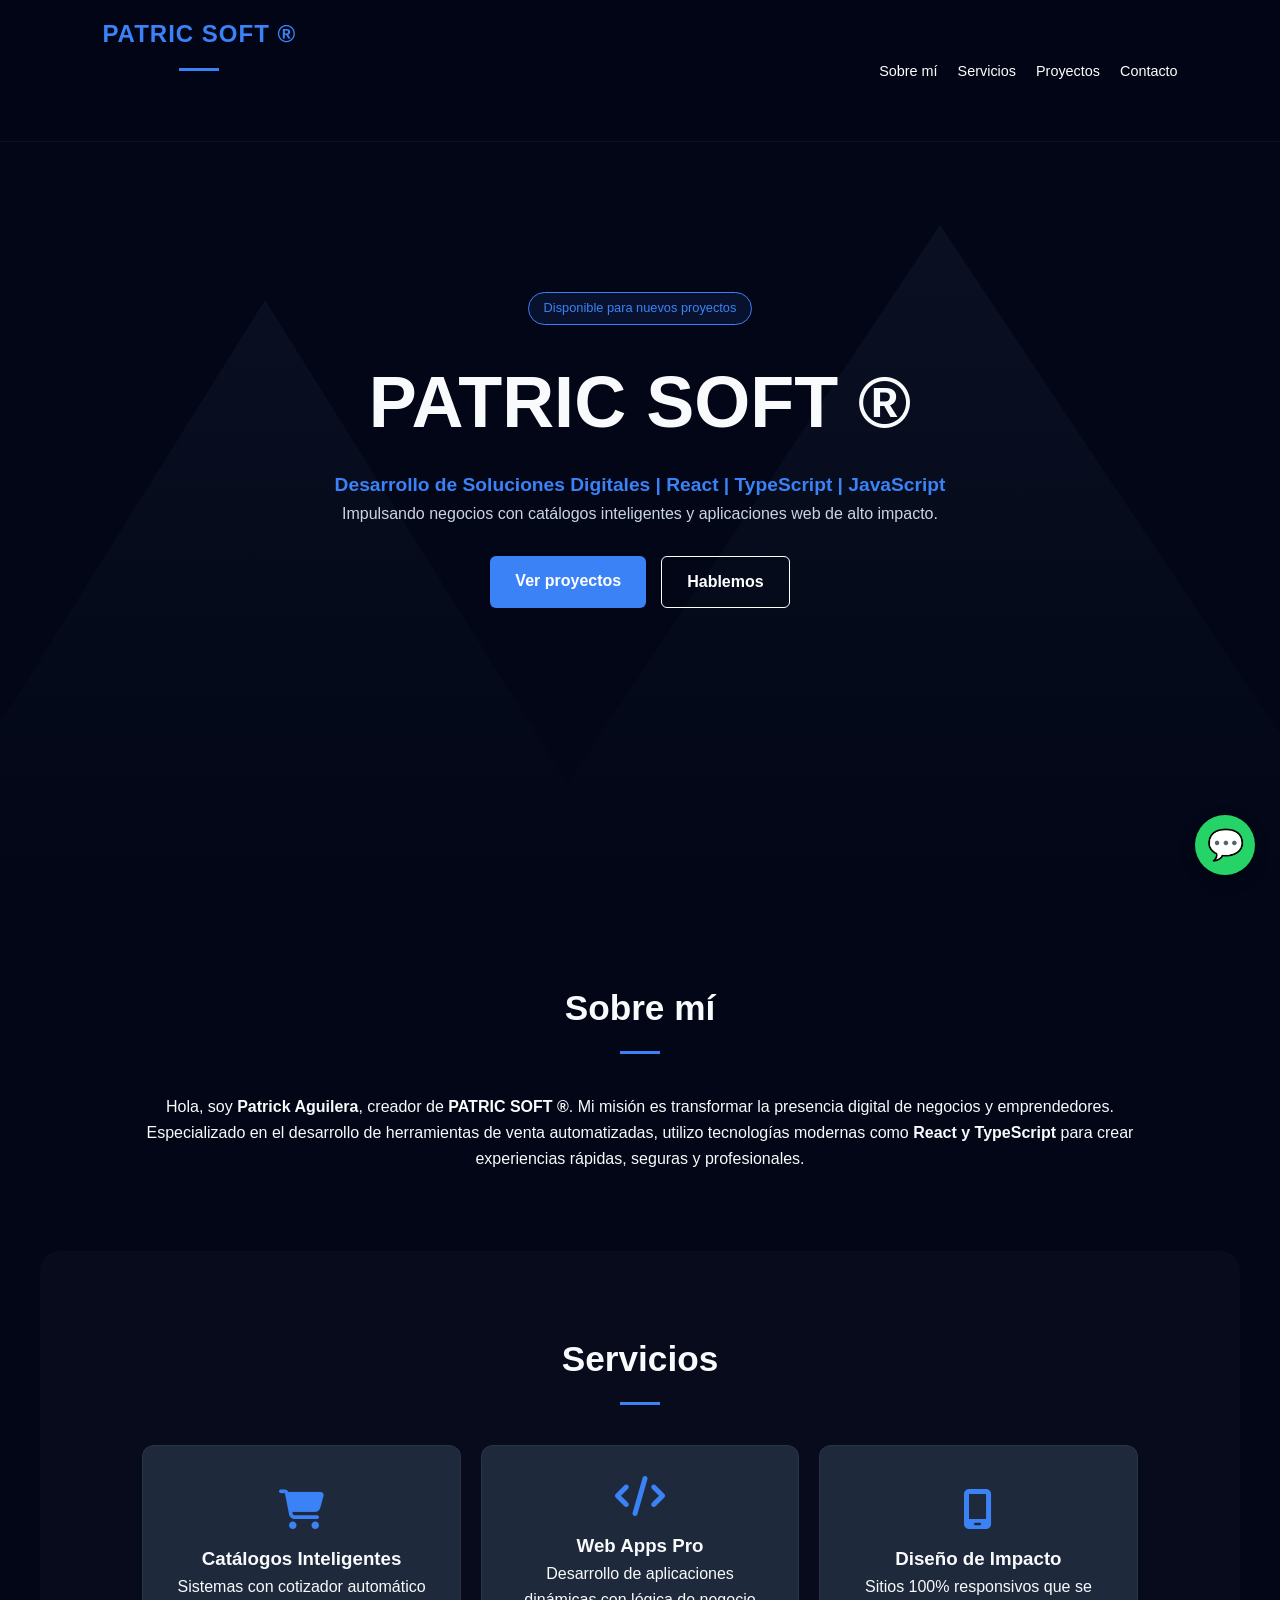
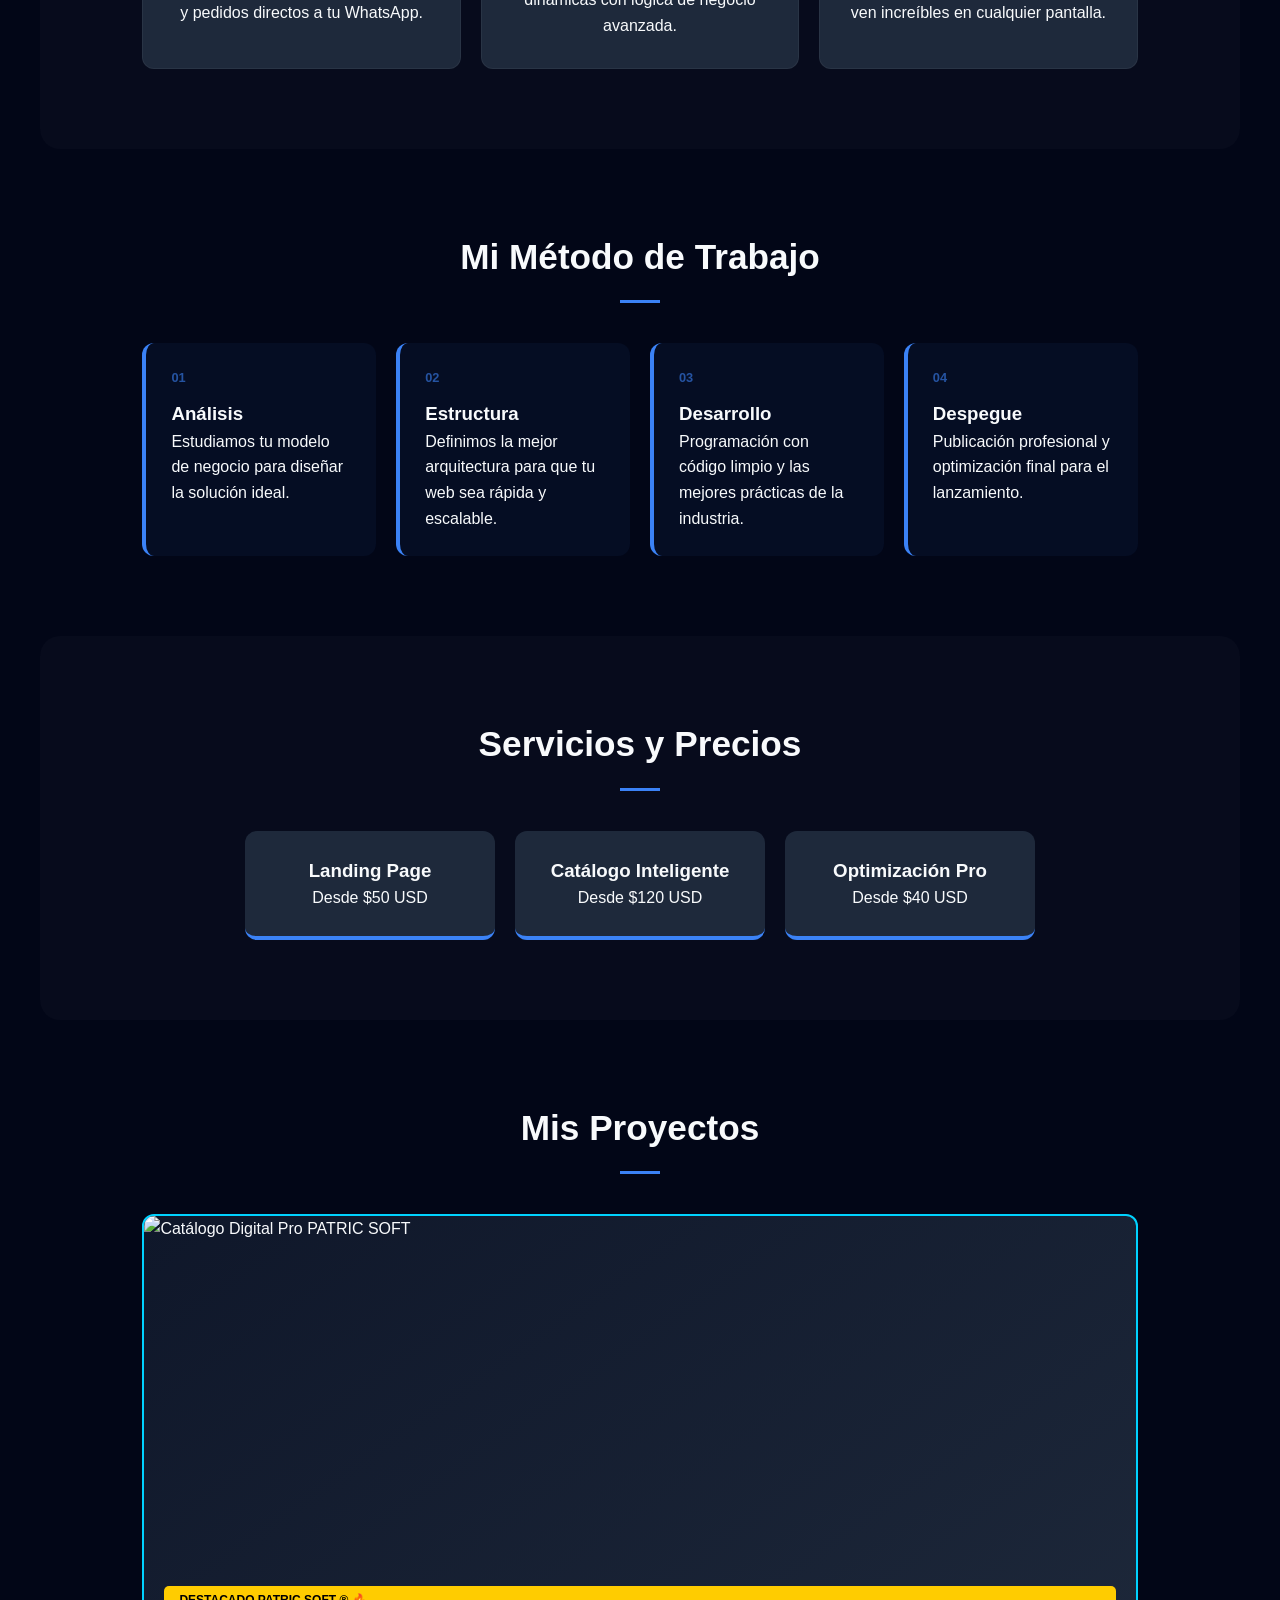
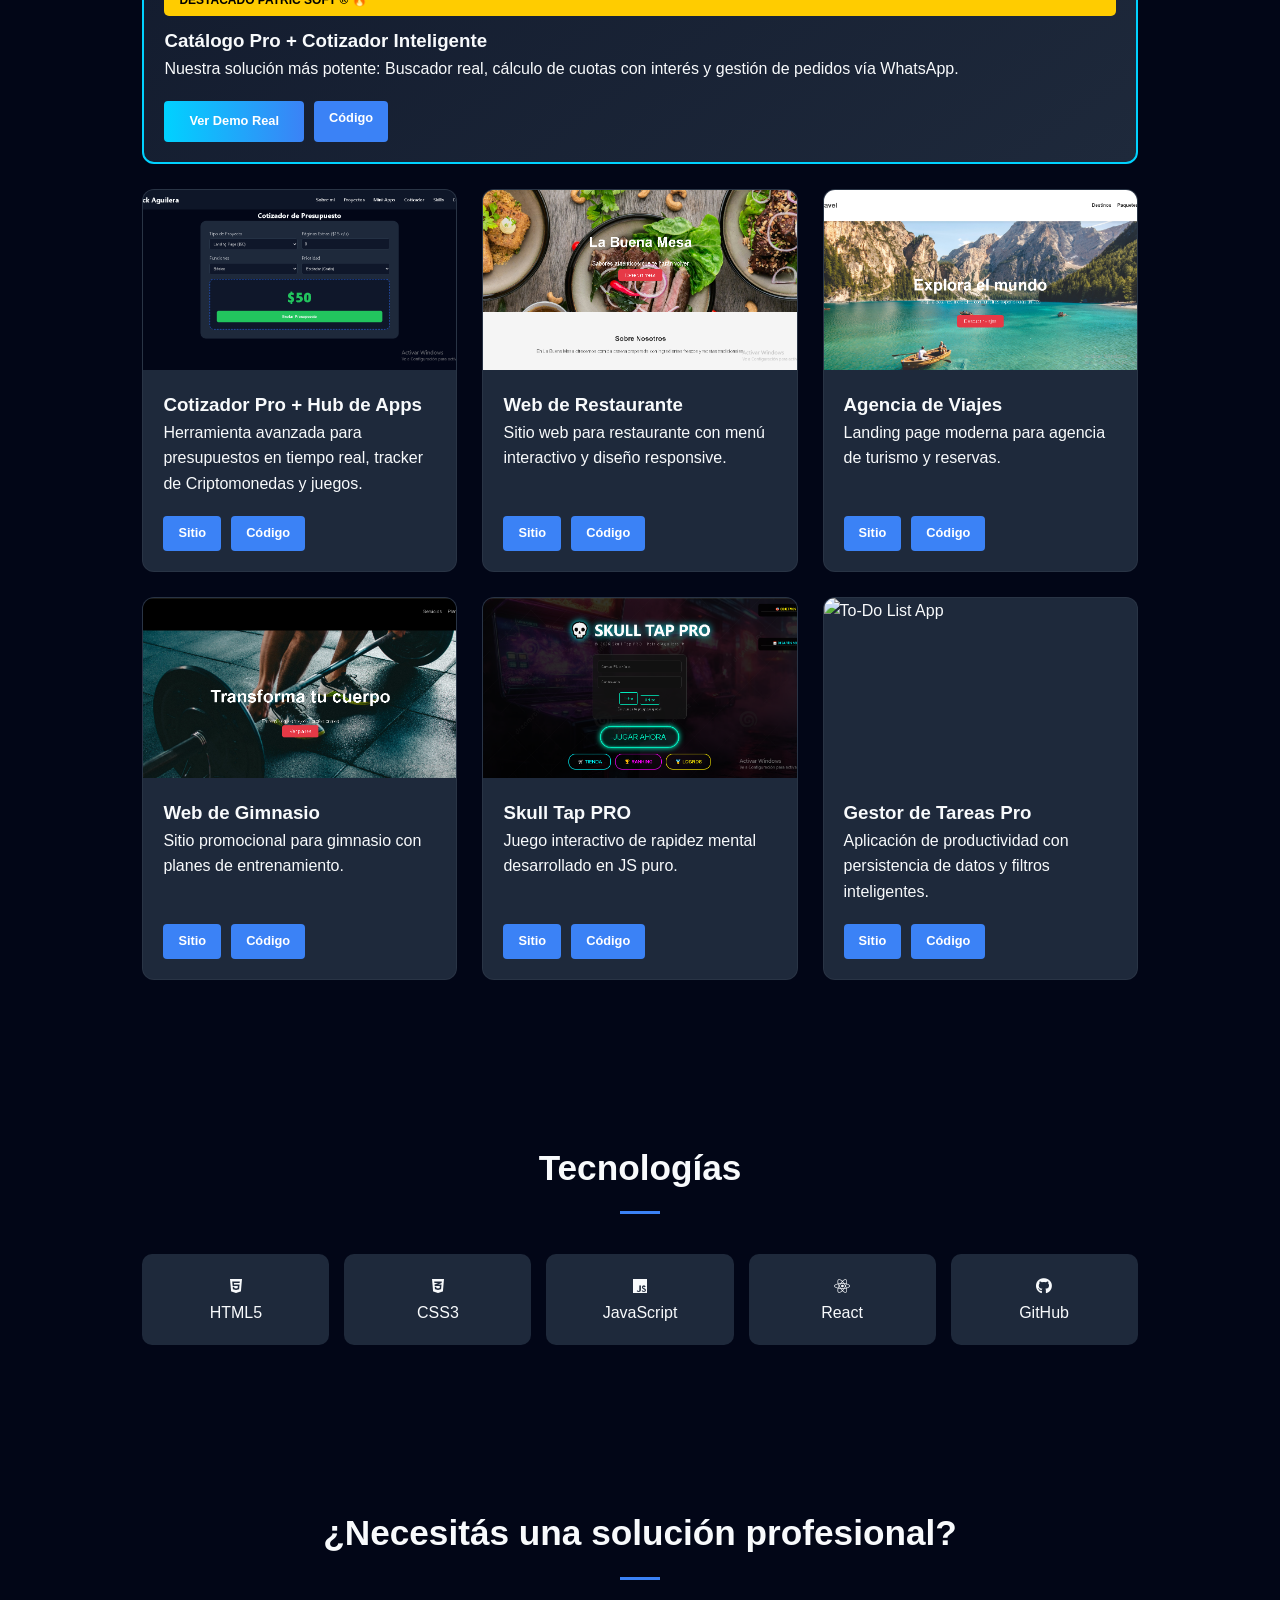
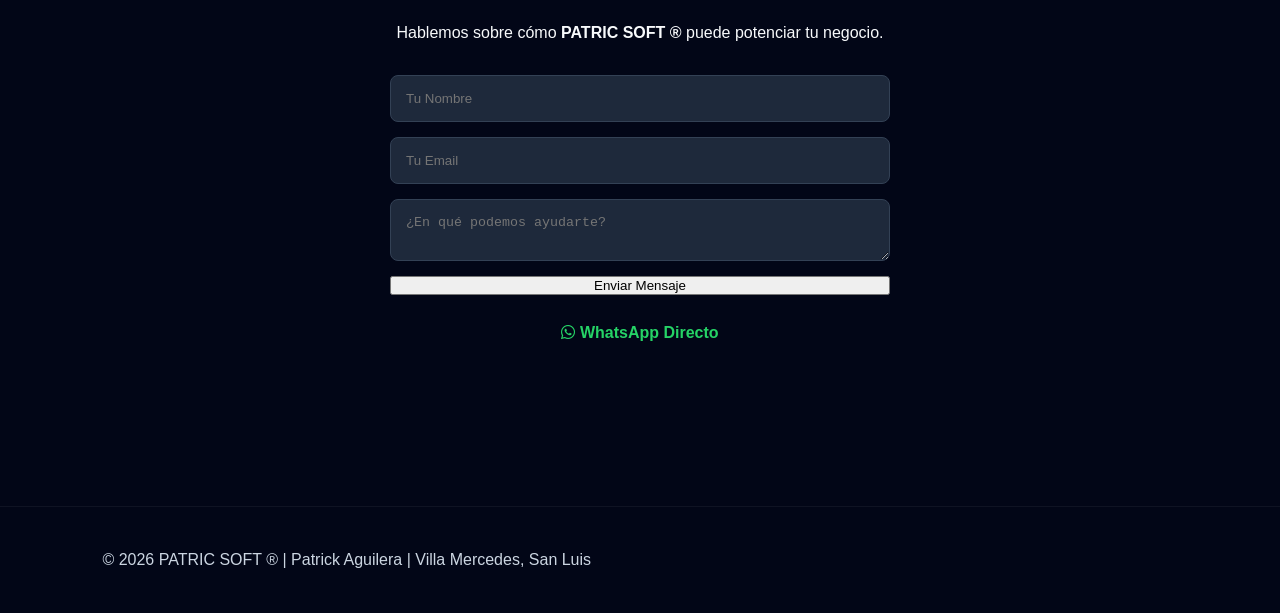
==== commit 23c71576: "Update index.html" ====
--- a/index.html
+++ b/index.html
@@ -148,7 +148,7 @@
             <img src="img/DreamTravel.png" alt="pagina viajes">
             <div class="project-info">
                 <h3>Agencia de Viajes</h3>
-                <p>Landing page moderna para agencia de turismo.</p>
+                <p>Landing page moderna para agencia de turismo y reservas.</p>
                 <div class="project-links">
                     <a href="https://augusto-aguilera.github.io/Dream-Travel/" target="_blank">Sitio</a>
                     <a href="https://github.com/Augusto-Aguilera/Dream-Travel.git" target="_blank">Código</a>
@@ -176,6 +176,18 @@
                 <div class="project-links">
                     <a href="https://augusto-aguilera.github.io/Skull-Tap-PRO/" target="_blank">Sitio</a>
                     <a href="https://github.com/Augusto-Aguilera/Skull-Tap-PRO" target="_blank">Código</a>
+                </div>
+            </div>
+        </div>
+
+        <div class="project-card">
+            <img src="img/todo-list.png" alt="To-Do List App">
+            <div class="project-info">
+                <h3>Gestor de Tareas Pro</h3>
+                <p>Aplicación de productividad con persistencia de datos y filtros inteligentes.</p>
+                <div class="project-links">
+                    <a href="https://augusto-aguilera.github.io/todo-list/" target="_blank">Sitio</a>
+                    <a href="https://github.com/Augusto-Aguilera/todo-list" target="_blank">Código</a>
                 </div>
             </div>
         </div>
--- a/style.css
+++ b/style.css
@@ -5,7 +5,6 @@
     --card-bg: #1e293b;
     --text-white: #f8fafc; 
     --text-muted: #cbd5e1;
-    /* Nuevos colores para Patric Soft */
     --accent-gold: #ffcc00;
     --accent-cyan: #00d2ff;
 }
@@ -60,11 +59,11 @@
 
 /* Cards de Servicios */
 .services-container { display: grid; grid-template-columns: repeat(auto-fit, minmax(250px, 1fr)); gap: 20px; }
-.service-card { background: var(--card-bg); padding: 30px; border-radius: 12px; border: 1px solid rgba(255,255,255,0.05); transition: 0.3s; }
+.service-card { background: var(--card-bg); padding: 30px; border-radius: 12px; border: 1px solid rgba(255,255,255,0.05); transition: 0.3s; height: 100%; display: flex; flex-direction: column; align-items: center; justify-content: center; }
 .service-card:hover { border-color: var(--primary); transform: translateY(-5px); }
 .service-card i { font-size: 2.5rem; color: var(--primary); margin-bottom: 15px; }
 
-/* Workflow (Plan de Trabajo) */
+/* Workflow */
 .workflow-grid { display: grid; grid-template-columns: repeat(auto-fit, minmax(200px, 1fr)); gap: 20px; margin-top: 20px; }
 .step { background: rgba(59, 130, 246, 0.05); padding: 25px; border-radius: 12px; position: relative; border-left: 4px solid var(--primary); text-align: left; }
 .step-num { font-size: 0.8rem; font-weight: bold; color: var(--primary); margin-bottom: 10px; opacity: 0.6; }
@@ -77,83 +76,38 @@
 .project-info { padding: 20px; flex-grow: 1; display: flex; flex-direction: column; }
 .project-links { display: flex; gap: 10px; margin-top: auto; padding-top: 20px; }
 .project-links a { background: var(--primary); padding: 7px 15px; border-radius: 4px; color: white; text-decoration: none; font-size: 0.8rem; font-weight: bold; transition: 0.3s; }
-.project-links a:hover { filter: brightness(1.2); }
 
-/* --- BLOQUE ESPECIAL PATRIC SOFT PRO --- */
+/* Bloque Especial Patric Soft Pro */
 .catalog-pro-box { 
     border: 2px solid var(--accent-cyan) !important; 
     background: linear-gradient(145deg, #0f172a, #1e293b) !important;
     grid-column: 1 / -1; 
 }
-.catalog-pro-box:hover {
-    box-shadow: 0 10px 40px rgba(0, 210, 255, 0.2);
-}
 .catalog-pro-box img { height: 350px !important; }
-
-.badge-premium { 
-    background: var(--accent-gold); 
-    color: #000; 
-    padding: 5px 15px; 
-    font-size: 0.75rem; 
-    font-weight: 800; 
-    border-radius: 5px; 
-    display: inline-block; 
-    margin-bottom: 10px;
-    box-shadow: 0 2px 10px rgba(255, 204, 0, 0.3);
-}
-
-.btn-premium { 
-    background: linear-gradient(90deg, var(--accent-cyan), var(--primary)) !important; 
-    color: white !important; 
-    padding: 10px 25px !important; 
-    border-radius: 6px; 
-    font-weight: bold; 
-    text-decoration: none; 
-    transition: 0.3s; 
-    display: inline-flex;
-    align-items: center;
-    gap: 10px;
-}
-.btn-premium:hover { 
-    box-shadow: 0 0 20px rgba(0, 210, 255, 0.5); 
-    transform: scale(1.05);
-}
-/* --------------------------------------- */
+.badge-premium { background: var(--accent-gold); color: #000; padding: 5px 15px; font-size: 0.75rem; font-weight: 800; border-radius: 5px; display: inline-block; margin-bottom: 10px; }
+.btn-premium { background: linear-gradient(90deg, var(--accent-cyan), var(--primary)) !important; color: white !important; padding: 10px 25px !important; border-radius: 6px; font-weight: bold; text-decoration: none; display: inline-flex; align-items: center; gap: 10px; }
 
 /* Skills & Precios */
 .skills-grid { display: grid; grid-template-columns: repeat(auto-fit, minmax(100px, 1fr)); gap: 15px; }
-.skill-item { background: var(--card-bg); padding: 20px; border-radius: 10px; transition: 0.3s; }
-.skill-item:hover { color: var(--primary); background: rgba(59, 130, 246, 0.1); }
-.skill-item i { font-size: 1.5rem; margin-bottom: 5px; display: block; }
-
+.skill-item { background: var(--card-bg); padding: 20px; border-radius: 10px; }
 .price-grid { display: flex; flex-wrap: wrap; justify-content: center; gap: 20px; }
-.price-item { background: var(--card-bg); padding: 25px; border-radius: 12px; min-width: 250px; border-bottom: 4px solid var(--primary); transition: 0.3s; }
-.price-item h3 { margin-bottom: 10px; }
-.price-item p { font-size: 1.5rem; font-weight: bold; color: var(--primary); }
+.price-item { background: var(--card-bg); padding: 25px; border-radius: 12px; min-width: 250px; border-bottom: 4px solid var(--primary); }
 
 /* Formulario */
 .contact-form { display: flex; flex-direction: column; gap: 15px; max-width: 500px; margin: 30px auto; }
-.contact-form input, .contact-form textarea { padding: 15px; background: var(--card-bg); border: 1px solid #334155; border-radius: 8px; color: white; outline: none; transition: 0.3s; }
-.contact-form input:focus, .contact-form textarea:focus { border-color: var(--primary); box-shadow: 0 0 10px rgba(59, 130, 246, 0.2); }
-.btn-wa { color: #25D366; text-decoration: none; font-weight: bold; margin-top: 10px; font-size: 1.1rem; }
-.btn-wa:hover { text-decoration: underline; }
+.contact-form input, .contact-form textarea { padding: 15px; background: var(--card-bg); border: 1px solid #334155; border-radius: 8px; color: white; outline: none; }
+.btn-wa { color: #25D366; text-decoration: none; font-weight: bold; margin-top: 10px; }
 
-/* Footer & Animaciones */
-footer { padding: 40px 8%; border-top: 1px solid rgba(255,255,255,0.05); margin-top: 50px; color: var(--text-muted); font-size: 0.9rem; }
-footer strong { color: var(--primary); }
-
-.whatsapp-btn { position: fixed; bottom: 25px; right: 25px; background: #25D366; color: white; font-size: 30px; width: 60px; height: 60px; display: flex; align-items: center; justify-content: center; border-radius: 50%; z-index: 100; text-decoration: none; box-shadow: 0 5px 15px rgba(0,0,0,0.3); transition: 0.3s; }
-.whatsapp-btn:hover { transform: scale(1.1) rotate(10deg); }
+/* Footer & WhatsApp */
+footer { padding: 40px 8%; border-top: 1px solid rgba(255,255,255,0.05); margin-top: 50px; color: var(--text-muted); }
+.whatsapp-btn { position: fixed; bottom: 25px; right: 25px; background: #25D366; color: white; font-size: 30px; width: 60px; height: 60px; display: flex; align-items: center; justify-content: center; border-radius: 50%; z-index: 100; text-decoration: none; box-shadow: 0 5px 15px rgba(0,0,0,0.3); }
 
 .reveal { opacity: 0; transform: translateY(30px); transition: 1s ease; }
 .reveal.active { opacity: 1; transform: translateY(0); }
 
-/* Media Queries */
 @media (max-width: 768px) {
     .nav-links { display: none; }
     .nav-links.active { display: flex; flex-direction: column; position: absolute; top: 100%; left: 0; width: 100%; background: var(--bg-dark); padding: 20px; border-bottom: 1px solid var(--primary); }
     .menu-toggle { display: block; }
-    .hero h1 { font-size: 3rem; }
     .catalog-pro-box img { height: 200px !important; }
-    section { padding: 60px 5%; }
 }
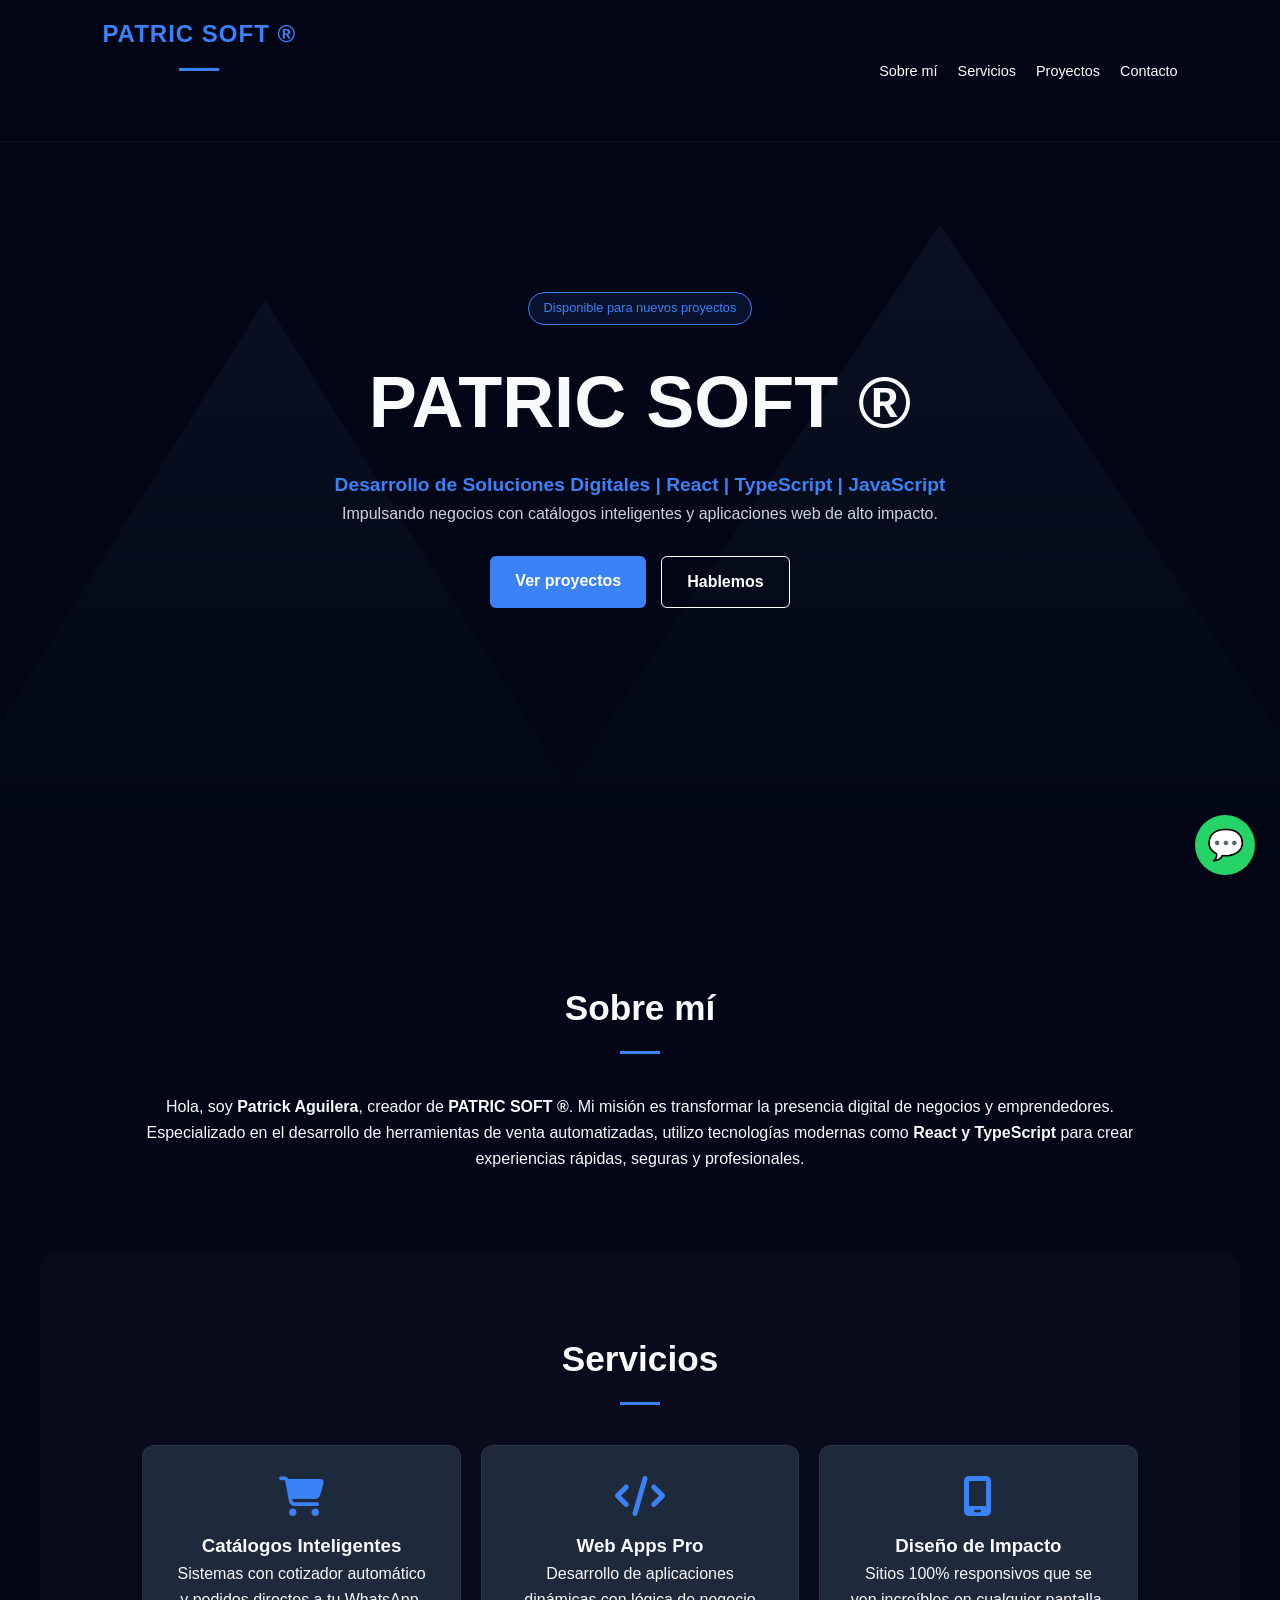
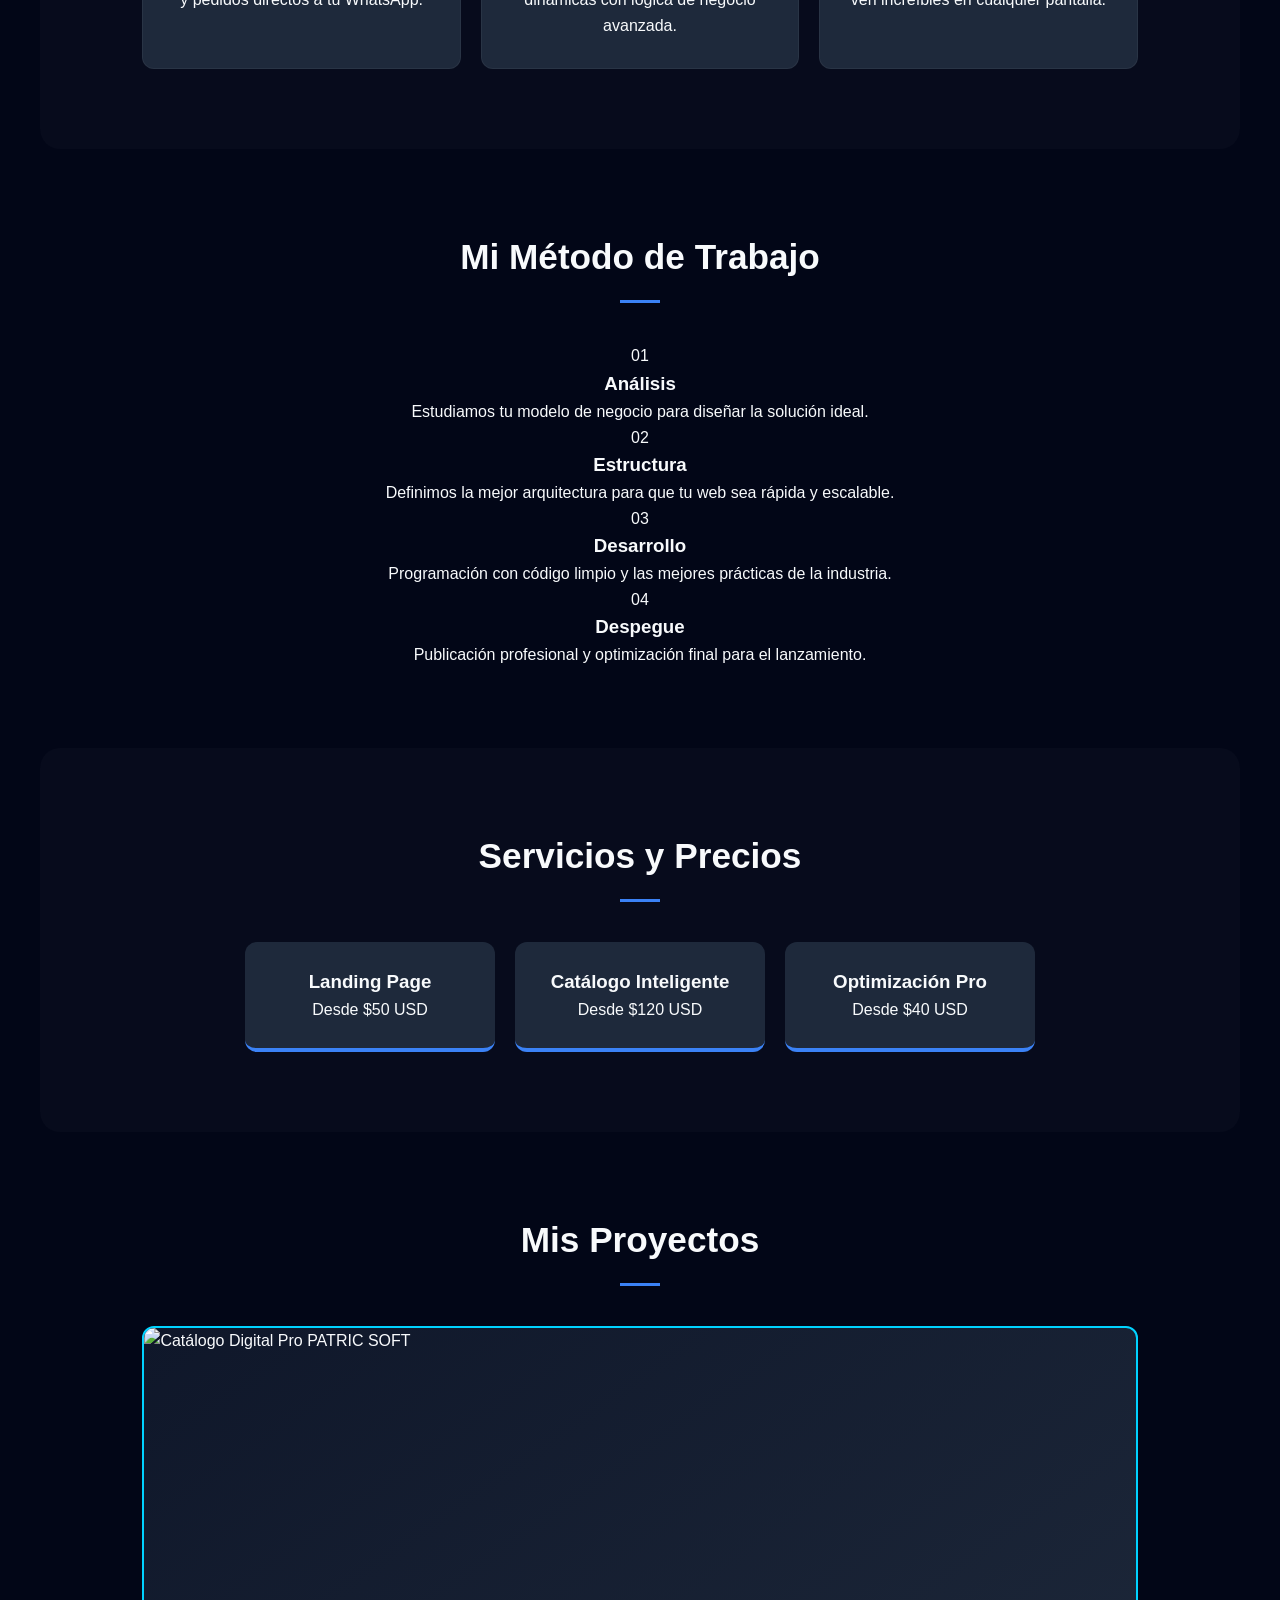
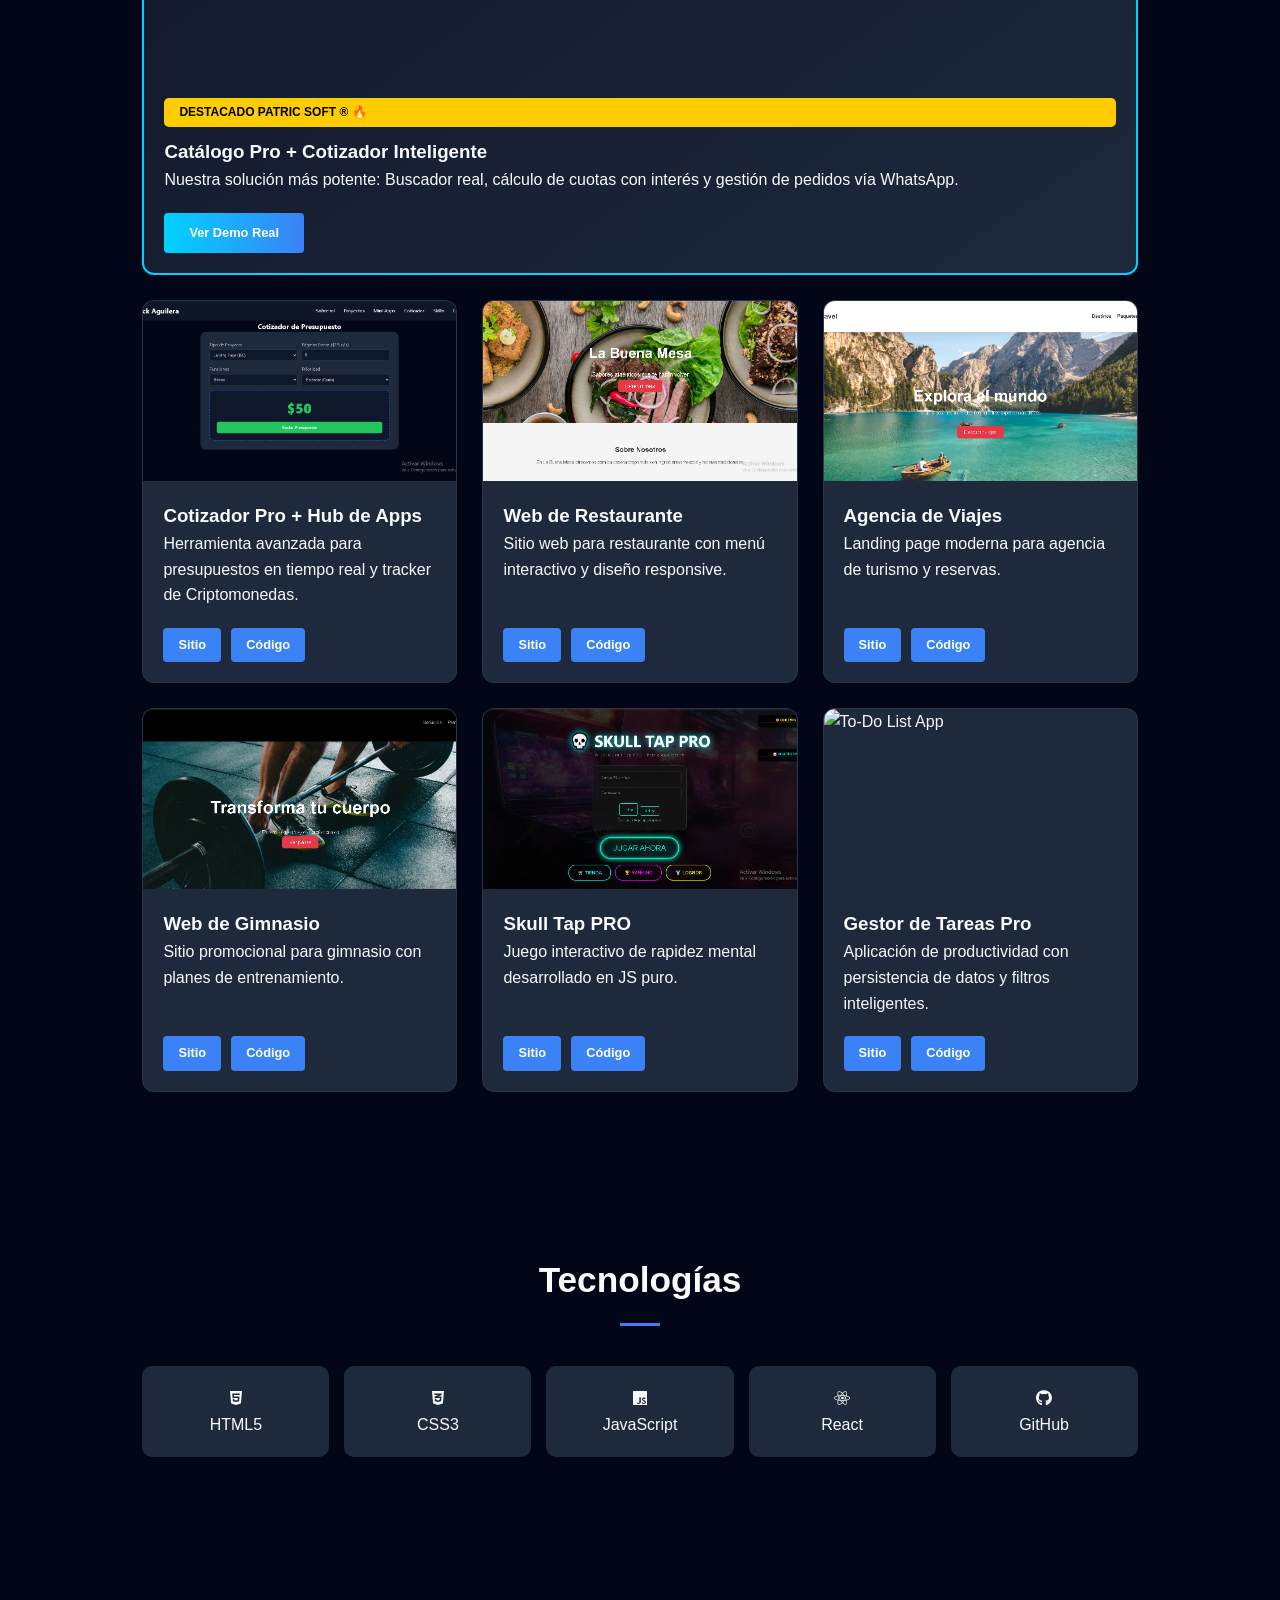
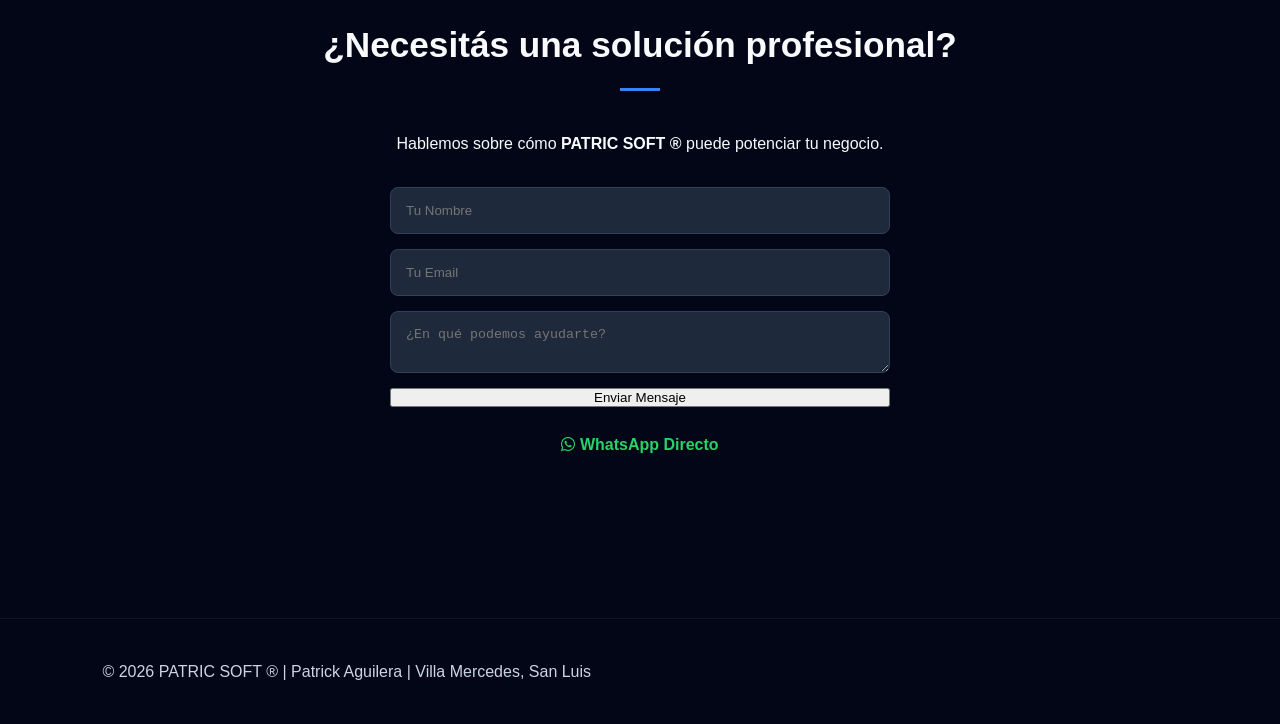
==== commit c5b14c39: "Update index.html" ====
--- a/index.html
+++ b/index.html
@@ -115,7 +115,6 @@
                 <p>Nuestra solución más potente: Buscador real, cálculo de cuotas con interés y gestión de pedidos vía WhatsApp.</p>
                 <div class="project-links">
                     <a href="https://tu-link-de-vercel.vercel.app" class="btn-premium" target="_blank">Ver Demo Real</a>
-                    <a href="https://github.com/Augusto-Aguilera" target="_blank">Código</a>
                 </div>
             </div>
         </div>
@@ -124,7 +123,7 @@
             <img src="img/cotizador.png" alt="Cotizador de Servicios Interactivo">
             <div class="project-info">
                 <h3>Cotizador Pro + Hub de Apps</h3>
-                <p>Herramienta avanzada para presupuestos en tiempo real, tracker de Criptomonedas y juegos.</p>
+                <p>Herramienta avanzada para presupuestos en tiempo real y tracker de Criptomonedas.</p>
                 <div class="project-links">
                     <a href="https://augusto-aguilera.github.io/cotizador-de-servicios-interactivo/" target="_blank">Sitio</a>
                     <a href="https://github.com/Augusto-Aguilera/cotizador-de-servicios-interactivo" target="_blank">Código</a>
@@ -181,7 +180,7 @@
         </div>
 
         <div class="project-card">
-            <img src="img/todo-list.png" alt="To-Do List App">
+            <img src="img/mi-to-do-list.png" alt="To-Do List App">
             <div class="project-info">
                 <h3>Gestor de Tareas Pro</h3>
                 <p>Aplicación de productividad con persistencia de datos y filtros inteligentes.</p>
--- a/style.css
+++ b/style.css
@@ -59,14 +59,9 @@
 
 /* Cards de Servicios */
 .services-container { display: grid; grid-template-columns: repeat(auto-fit, minmax(250px, 1fr)); gap: 20px; }
-.service-card { background: var(--card-bg); padding: 30px; border-radius: 12px; border: 1px solid rgba(255,255,255,0.05); transition: 0.3s; height: 100%; display: flex; flex-direction: column; align-items: center; justify-content: center; }
+.service-card { background: var(--card-bg); padding: 30px; border-radius: 12px; border: 1px solid rgba(255,255,255,0.05); transition: 0.3s; height: 100%; display: flex; flex-direction: column; align-items: center; }
 .service-card:hover { border-color: var(--primary); transform: translateY(-5px); }
 .service-card i { font-size: 2.5rem; color: var(--primary); margin-bottom: 15px; }
-
-/* Workflow */
-.workflow-grid { display: grid; grid-template-columns: repeat(auto-fit, minmax(200px, 1fr)); gap: 20px; margin-top: 20px; }
-.step { background: rgba(59, 130, 246, 0.05); padding: 25px; border-radius: 12px; position: relative; border-left: 4px solid var(--primary); text-align: left; }
-.step-num { font-size: 0.8rem; font-weight: bold; color: var(--primary); margin-bottom: 10px; opacity: 0.6; }
 
 /* Grid Proyectos */
 .projects { display: grid; grid-template-columns: repeat(auto-fit, minmax(280px, 1fr)); gap: 25px; margin-top: 30px; }
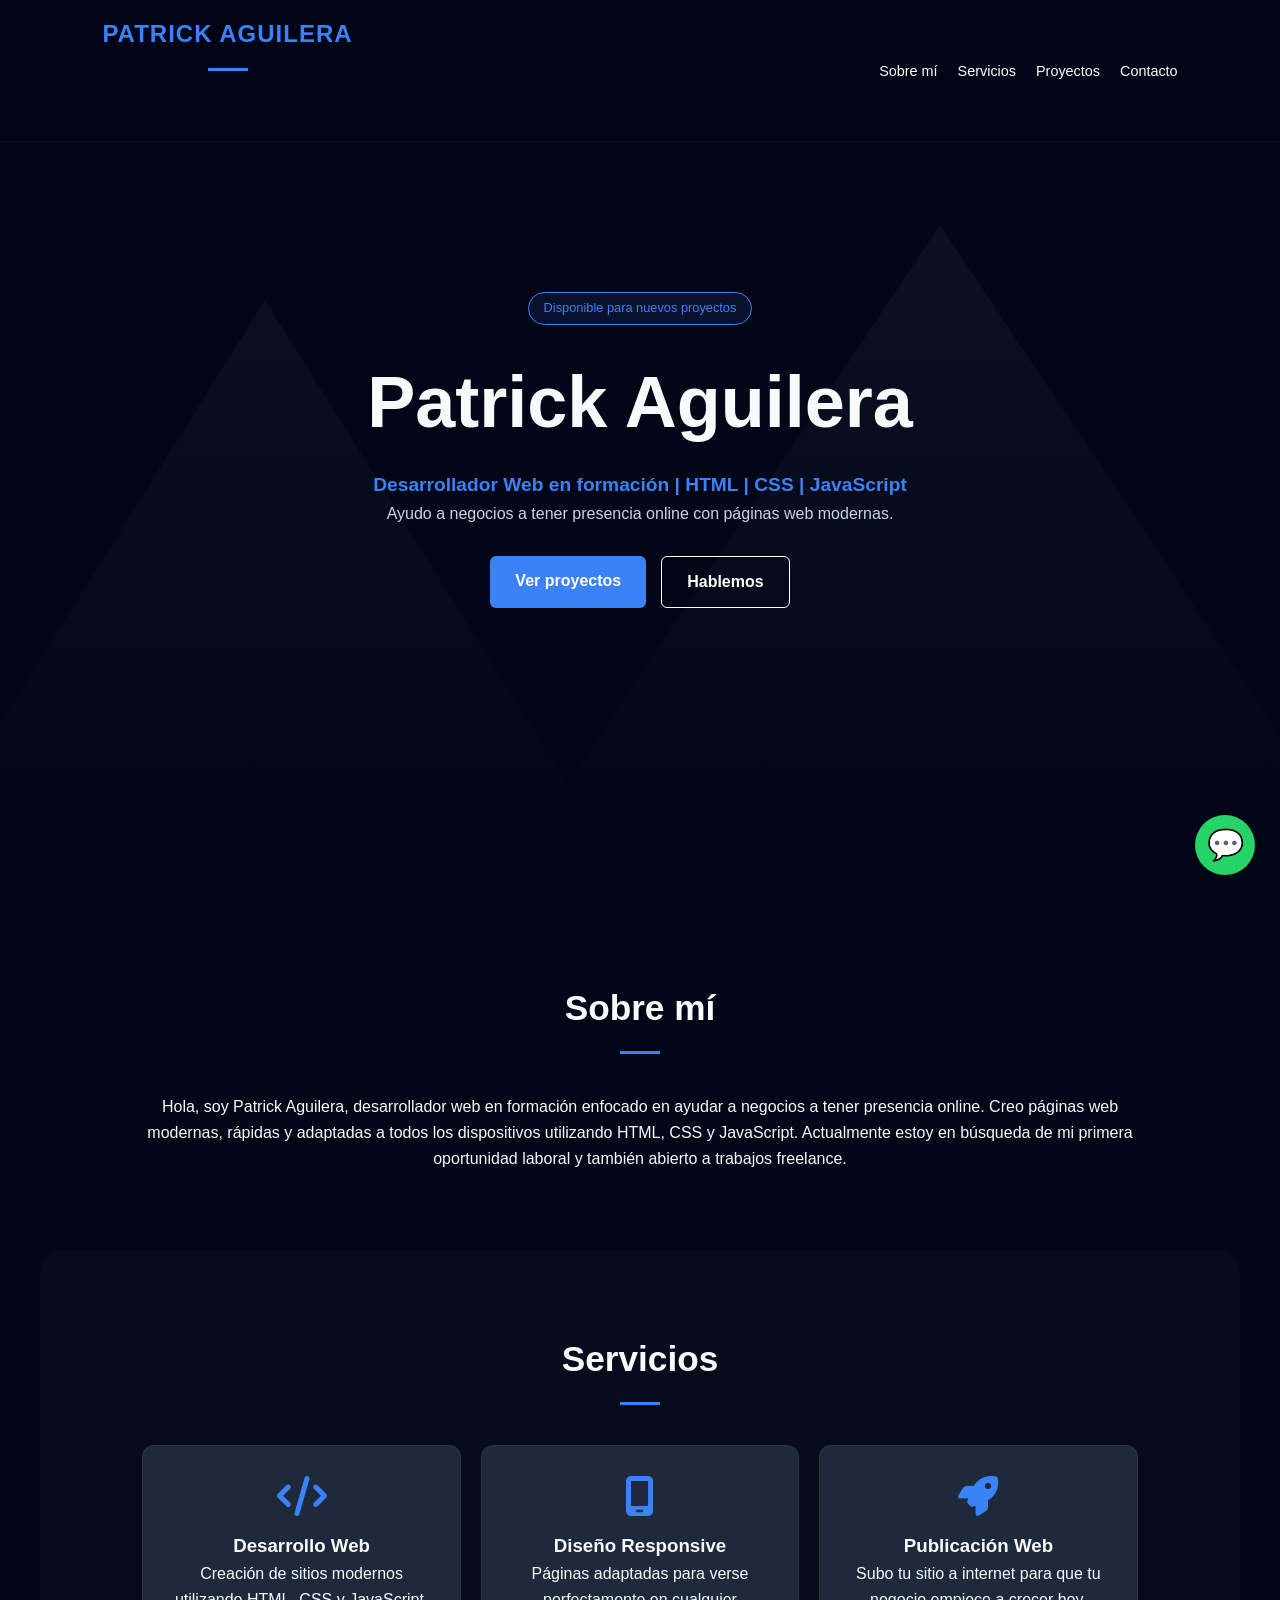
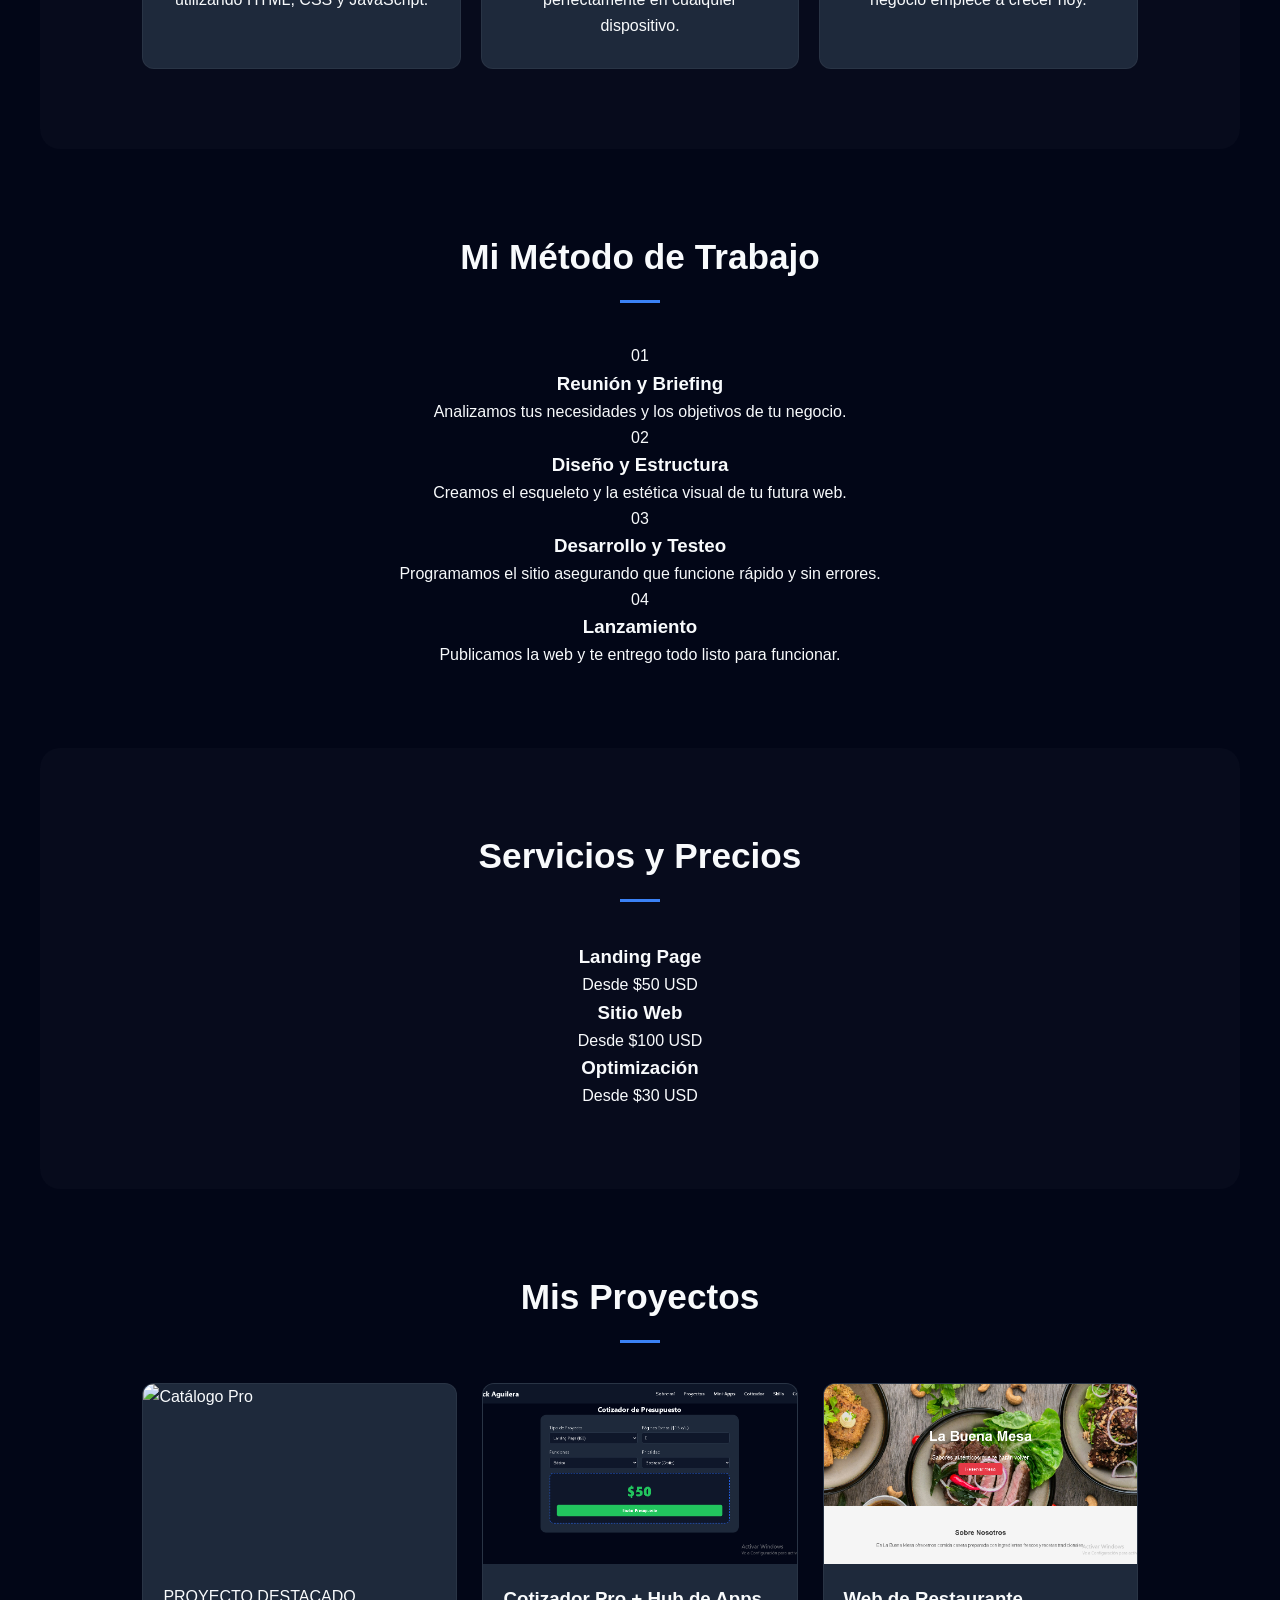
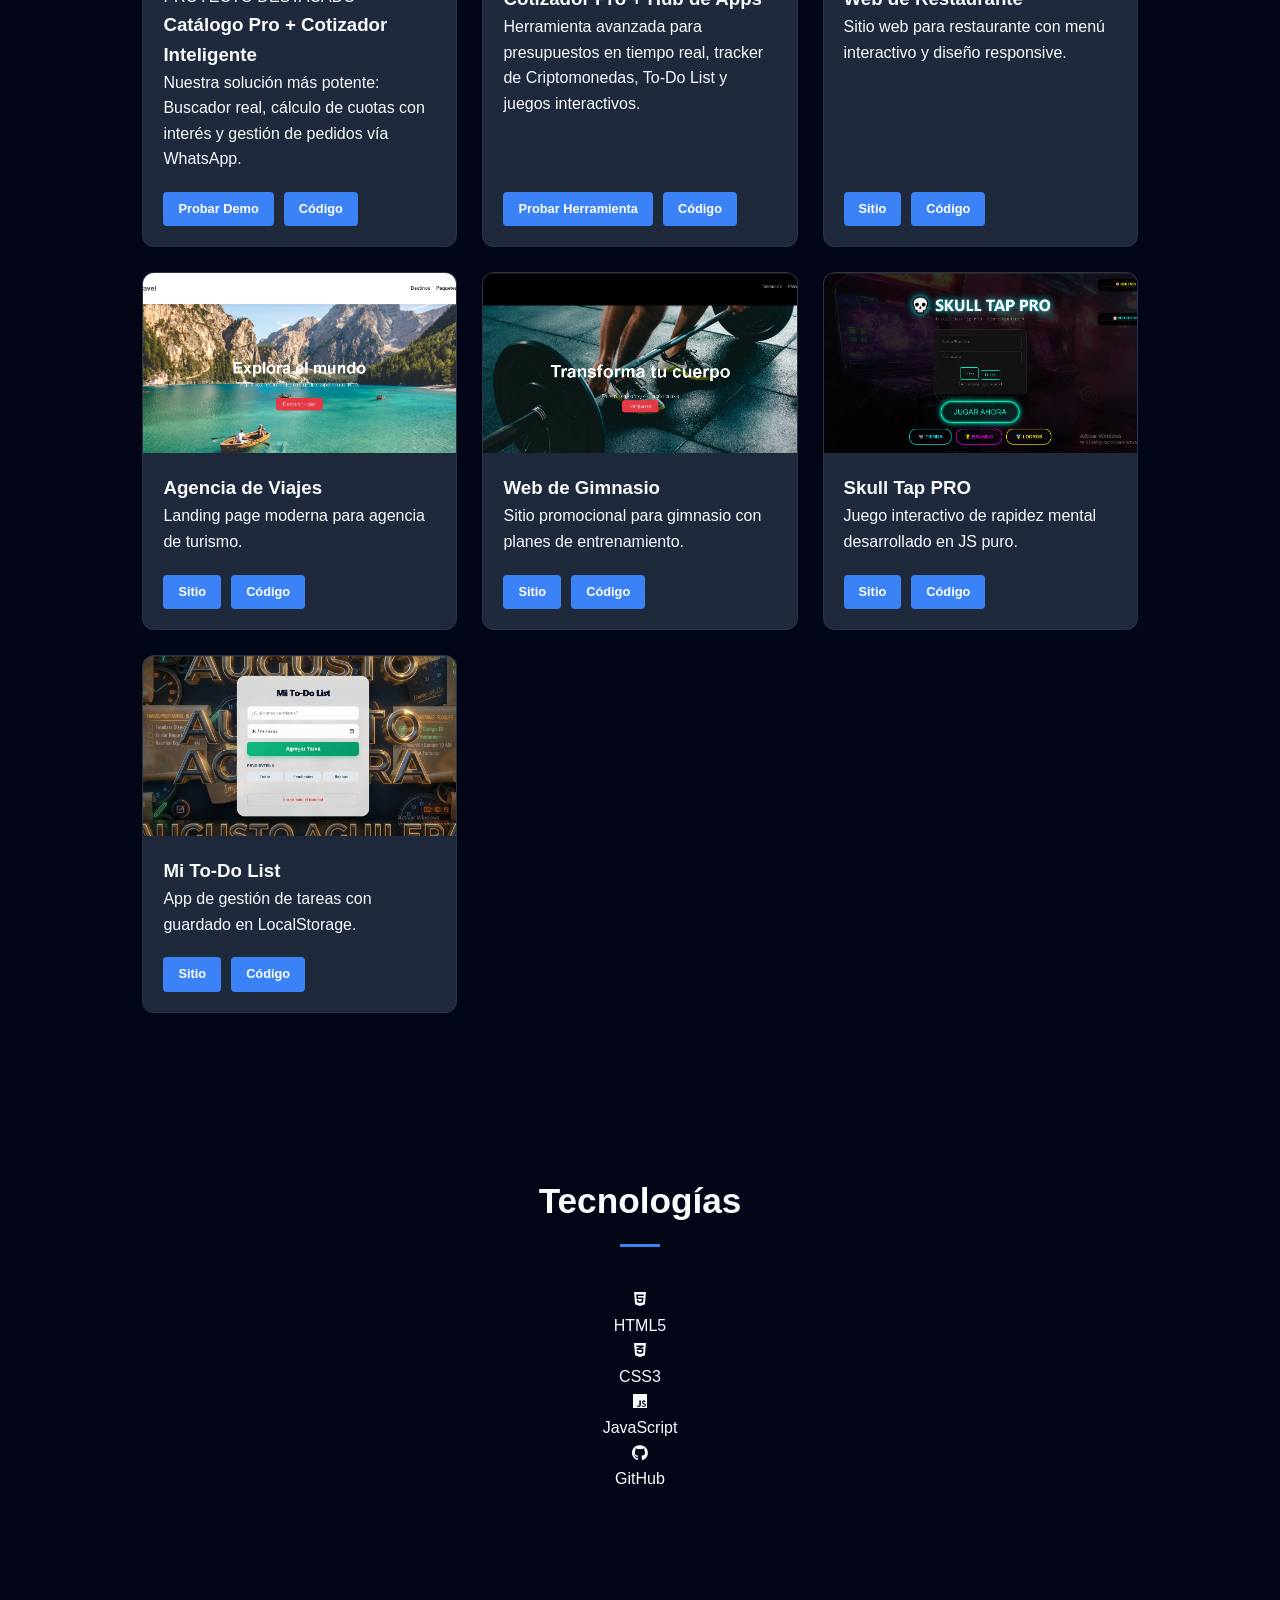
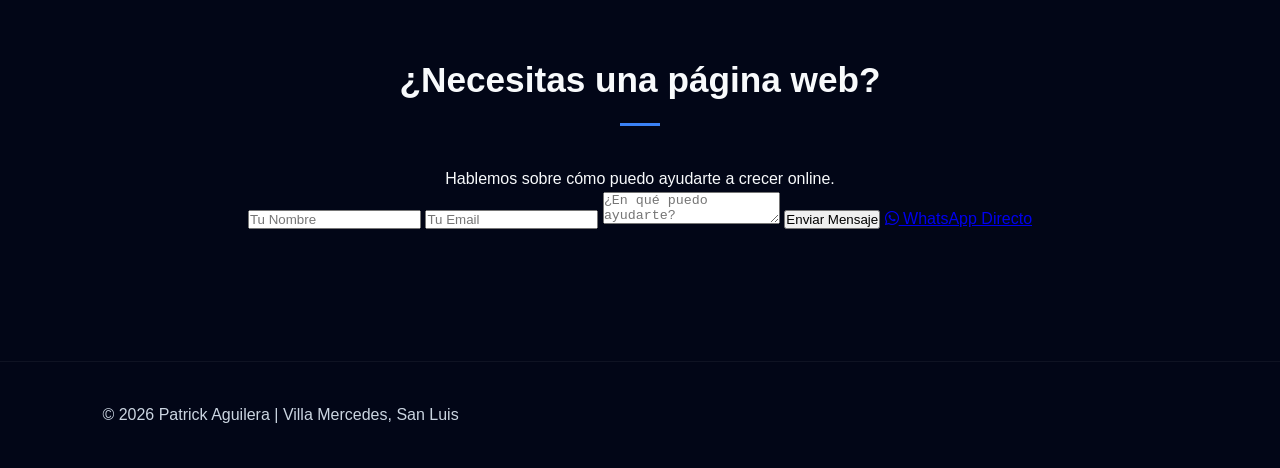
==== commit 6bec4f23: "Update index.html" ====
--- a/index.html
+++ b/index.html
@@ -3,8 +3,8 @@
 <head>
     <meta charset="UTF-8">
     <meta name="viewport" content="width=device-width, initial-scale=1.0">
-    <meta name="description" content="PATRIC SOFT ® - Patrick Aguilera - Desarrollador web freelance en San Luis.">
-    <title>PATRIC SOFT ® | Patrick Aguilera</title>
+    <meta name="description" content="Patrick Aguilera - Desarrollador web freelance en San Luis.">
+    <title>Patrick Aguilera | Desarrollador Web</title>
     <link rel="stylesheet" href="style.css">
     <link rel="stylesheet" href="https://cdnjs.cloudflare.com/ajax/libs/font-awesome/6.5.0/css/all.min.css">
 </head>
@@ -12,7 +12,7 @@
 
 <nav class="navbar">
     <div class="nav-container">
-        <h2 class="logo">PATRIC SOFT ®</h2>
+        <h2 class="logo">Patrick Aguilera</h2>
         <div class="menu-toggle" id="mobile-toggle">☰</div>
         <ul class="nav-links" id="nav-list">
             <li><a href="#about">Sobre mí</a></li>
@@ -27,9 +27,9 @@
     <div class="hero-container">
         <div class="hero-content reveal">
             <div class="status-badge">Disponible para nuevos proyectos</div>
-            <h1>PATRIC SOFT ®</h1>
-            <p class="hero-tagline">Desarrollo de Soluciones Digitales | React | TypeScript | JavaScript</p>
-            <p class="hero-sub">Impulsando negocios con catálogos inteligentes y aplicaciones web de alto impacto.</p>
+            <h1>Patrick Aguilera</h1>
+            <p class="hero-tagline">Desarrollador Web en formación | HTML | CSS | JavaScript</p>
+            <p class="hero-sub">Ayudo a negocios a tener presencia online con páginas web modernas.</p>
             <div class="hero-btns">
                 <a href="#projects" class="btn">Ver proyectos</a>
                 <a href="#contact" class="btn-outline">Hablemos</a>
@@ -42,8 +42,9 @@
 <section id="about" class="reveal">
     <h2>Sobre mí</h2>
     <p>
-        Hola, soy <strong>Patrick Aguilera</strong>, creador de <strong>PATRIC SOFT ®</strong>. Mi misión es transformar la presencia digital de negocios y emprendedores. 
-        Especializado en el desarrollo de herramientas de venta automatizadas, utilizo tecnologías modernas como <strong>React y TypeScript</strong> para crear experiencias rápidas, seguras y profesionales.
+        Hola, soy Patrick Aguilera, desarrollador web en formación enfocado en ayudar a negocios a tener presencia online.
+        Creo páginas web modernas, rápidas y adaptadas a todos los dispositivos utilizando HTML, CSS y JavaScript.
+        Actualmente estoy en búsqueda de mi primera oportunidad laboral y también abierto a trabajos freelance.
     </p>
 </section>
 
@@ -51,19 +52,19 @@
     <h2>Servicios</h2>
     <div class="services-container">
         <div class="service-card">
-            <i class="fa-solid fa-cart-shopping"></i>
-            <h3>Catálogos Inteligentes</h3>
-            <p>Sistemas con cotizador automático y pedidos directos a tu WhatsApp.</p>
-        </div>
-        <div class="service-card">
             <i class="fa-solid fa-code"></i>
-            <h3>Web Apps Pro</h3>
-            <p>Desarrollo de aplicaciones dinámicas con lógica de negocio avanzada.</p>
+            <h3>Desarrollo Web</h3>
+            <p>Creación de sitios modernos utilizando HTML, CSS y JavaScript.</p>
         </div>
         <div class="service-card">
             <i class="fa-solid fa-mobile-screen"></i>
-            <h3>Diseño de Impacto</h3>
-            <p>Sitios 100% responsivos que se ven increíbles en cualquier pantalla.</p>
+            <h3>Diseño Responsive</h3>
+            <p>Páginas adaptadas para verse perfectamente en cualquier dispositivo.</p>
+        </div>
+        <div class="service-card">
+            <i class="fa-solid fa-rocket"></i>
+            <h3>Publicación Web</h3>
+            <p>Subo tu sitio a internet para que tu negocio empiece a crecer hoy.</p>
         </div>
     </div>
 </section>
@@ -73,23 +74,23 @@
     <div class="workflow-grid">
         <div class="step">
             <div class="step-num">01</div>
-            <h3>Análisis</h3>
-            <p>Estudiamos tu modelo de negocio para diseñar la solución ideal.</p>
+            <h3>Reunión y Briefing</h3>
+            <p>Analizamos tus necesidades y los objetivos de tu negocio.</p>
         </div>
         <div class="step">
             <div class="step-num">02</div>
-            <h3>Estructura</h3>
-            <p>Definimos la mejor arquitectura para que tu web sea rápida y escalable.</p>
+            <h3>Diseño y Estructura</h3>
+            <p>Creamos el esqueleto y la estética visual de tu futura web.</p>
         </div>
         <div class="step">
             <div class="step-num">03</div>
-            <h3>Desarrollo</h3>
-            <p>Programación con código limpio y las mejores prácticas de la industria.</p>
+            <h3>Desarrollo y Testeo</h3>
+            <p>Programamos el sitio asegurando que funcione rápido y sin errores.</p>
         </div>
         <div class="step">
             <div class="step-num">04</div>
-            <h3>Despegue</h3>
-            <p>Publicación profesional y optimización final para el lanzamiento.</p>
+            <h3>Lanzamiento</h3>
+            <p>Publicamos la web y te entrego todo listo para funcionar.</p>
         </div>
     </div>
 </section>
@@ -98,8 +99,8 @@
     <h2>Servicios y Precios</h2>
     <div class="price-grid">
         <div class="price-item"><h3>Landing Page</h3><p>Desde $50 USD</p></div>
-        <div class="price-item"><h3>Catálogo Inteligente</h3><p>Desde $120 USD</p></div>
-        <div class="price-item"><h3>Optimización Pro</h3><p>Desde $40 USD</p></div>
+        <div class="price-item"><h3>Sitio Web</h3><p>Desde $100 USD</p></div>
+        <div class="price-item"><h3>Optimización</h3><p>Desde $30 USD</p></div>
     </div>
 </section>
 
@@ -107,14 +108,15 @@
     <h2>Mis Proyectos</h2>
     <div class="projects">
         
-        <div class="project-card featured-project catalog-pro-box">
-            <img src="img/catalog-pro.png" alt="Catálogo Digital Pro PATRIC SOFT">
-            <div class="project-info">
-                <span class="badge-premium">DESTACADO PATRIC SOFT ® 🔥</span>
+        <div class="project-card featured-project">
+            <img src="img/catalog-pro.png" alt="Catálogo Pro">
+            <div class="project-info">
+                <span class="badge-new">PROYECTO DESTACADO</span>
                 <h3>Catálogo Pro + Cotizador Inteligente</h3>
                 <p>Nuestra solución más potente: Buscador real, cálculo de cuotas con interés y gestión de pedidos vía WhatsApp.</p>
                 <div class="project-links">
-                    <a href="https://tu-link-de-vercel.vercel.app" class="btn-premium" target="_blank">Ver Demo Real</a>
+                    <a href="#" target="_blank">Probar Demo</a>
+                    <a href="#" target="_blank">Código</a>
                 </div>
             </div>
         </div>
@@ -123,9 +125,9 @@
             <img src="img/cotizador.png" alt="Cotizador de Servicios Interactivo">
             <div class="project-info">
                 <h3>Cotizador Pro + Hub de Apps</h3>
-                <p>Herramienta avanzada para presupuestos en tiempo real y tracker de Criptomonedas.</p>
-                <div class="project-links">
-                    <a href="https://augusto-aguilera.github.io/cotizador-de-servicios-interactivo/" target="_blank">Sitio</a>
+                <p>Herramienta avanzada para presupuestos en tiempo real, tracker de Criptomonedas, To-Do List y juegos interactivos.</p>
+                <div class="project-links">
+                    <a href="https://augusto-aguilera.github.io/cotizador-de-servicios-interactivo/" target="_blank">Probar Herramienta</a>
                     <a href="https://github.com/Augusto-Aguilera/cotizador-de-servicios-interactivo" target="_blank">Código</a>
                 </div>
             </div>
@@ -147,7 +149,7 @@
             <img src="img/DreamTravel.png" alt="pagina viajes">
             <div class="project-info">
                 <h3>Agencia de Viajes</h3>
-                <p>Landing page moderna para agencia de turismo y reservas.</p>
+                <p>Landing page moderna para agencia de turismo.</p>
                 <div class="project-links">
                     <a href="https://augusto-aguilera.github.io/Dream-Travel/" target="_blank">Sitio</a>
                     <a href="https://github.com/Augusto-Aguilera/Dream-Travel.git" target="_blank">Código</a>
@@ -180,13 +182,13 @@
         </div>
 
         <div class="project-card">
-            <img src="img/mi-to-do-list.png" alt="To-Do List App">
-            <div class="project-info">
-                <h3>Gestor de Tareas Pro</h3>
-                <p>Aplicación de productividad con persistencia de datos y filtros inteligentes.</p>
-                <div class="project-links">
-                    <a href="https://augusto-aguilera.github.io/todo-list/" target="_blank">Sitio</a>
-                    <a href="https://github.com/Augusto-Aguilera/todo-list" target="_blank">Código</a>
+            <img src="img/mi to-do list.png" alt="pagina de Tareas">
+            <div class="project-info">
+                <h3>Mi To-Do List</h3>
+                <p>App de gestión de tareas con guardado en LocalStorage.</p>
+                <div class="project-links">
+                    <a href="https://augusto-aguilera.github.io/todo-list-pro/" target="_blank">Sitio</a>
+                    <a href="https://github.com/Augusto-Aguilera/todo-list-pro" target="_blank">Código</a>
                 </div>
             </div>
         </div>
@@ -200,20 +202,19 @@
         <div class="skill-item"><i class="fa-brands fa-html5"></i><p>HTML5</p></div>
         <div class="skill-item"><i class="fa-brands fa-css3-alt"></i><p>CSS3</p></div>
         <div class="skill-item"><i class="fa-brands fa-js"></i><p>JavaScript</p></div>
-        <div class="skill-item"><i class="fa-brands fa-react"></i><p>React</p></div>
         <div class="skill-item"><i class="fa-brands fa-github"></i><p>GitHub</p></div>
     </div>
 </section>
 
 <section id="contact" class="reveal">
     <div class="cta-box">
-        <h2>¿Necesitás una solución profesional?</h2>
-        <p>Hablemos sobre cómo <strong>PATRIC SOFT ®</strong> puede potenciar tu negocio.</p>
+        <h2>¿Necesitas una página web?</h2>
+        <p>Hablemos sobre cómo puedo ayudarte a crecer online.</p>
     </div>
     <form class="contact-form" id="contact-form">
         <input type="text" id="name" placeholder="Tu Nombre" required>
         <input type="email" id="email" placeholder="Tu Email" required>
-        <textarea id="message" placeholder="¿En qué podemos ayudarte?" required></textarea>
+        <textarea id="message" placeholder="¿En qué puedo ayudarte?" required></textarea>
         <button type="submit">Enviar Mensaje</button>
         <a href="https://wa.me/542657521775" target="_blank" class="btn-wa">
             <i class="fa-brands fa-whatsapp"></i> WhatsApp Directo
@@ -222,7 +223,7 @@
 </section>
 
 <footer>
-    <p>© 2026 PATRIC SOFT ® | Patrick Aguilera | Villa Mercedes, San Luis</p>
+    <p>© 2026 Patrick Aguilera | Villa Mercedes, San Luis</p>
 </footer>
 
 <a href="https://wa.me/542657521775" class="whatsapp-btn" target="_blank">💬</a>
--- a/style.css
+++ b/style.css
@@ -82,17 +82,6 @@
 .badge-premium { background: var(--accent-gold); color: #000; padding: 5px 15px; font-size: 0.75rem; font-weight: 800; border-radius: 5px; display: inline-block; margin-bottom: 10px; }
 .btn-premium { background: linear-gradient(90deg, var(--accent-cyan), var(--primary)) !important; color: white !important; padding: 10px 25px !important; border-radius: 6px; font-weight: bold; text-decoration: none; display: inline-flex; align-items: center; gap: 10px; }
 
-/* Skills & Precios */
-.skills-grid { display: grid; grid-template-columns: repeat(auto-fit, minmax(100px, 1fr)); gap: 15px; }
-.skill-item { background: var(--card-bg); padding: 20px; border-radius: 10px; }
-.price-grid { display: flex; flex-wrap: wrap; justify-content: center; gap: 20px; }
-.price-item { background: var(--card-bg); padding: 25px; border-radius: 12px; min-width: 250px; border-bottom: 4px solid var(--primary); }
-
-/* Formulario */
-.contact-form { display: flex; flex-direction: column; gap: 15px; max-width: 500px; margin: 30px auto; }
-.contact-form input, .contact-form textarea { padding: 15px; background: var(--card-bg); border: 1px solid #334155; border-radius: 8px; color: white; outline: none; }
-.btn-wa { color: #25D366; text-decoration: none; font-weight: bold; margin-top: 10px; }
-
 /* Footer & WhatsApp */
 footer { padding: 40px 8%; border-top: 1px solid rgba(255,255,255,0.05); margin-top: 50px; color: var(--text-muted); }
 .whatsapp-btn { position: fixed; bottom: 25px; right: 25px; background: #25D366; color: white; font-size: 30px; width: 60px; height: 60px; display: flex; align-items: center; justify-content: center; border-radius: 50%; z-index: 100; text-decoration: none; box-shadow: 0 5px 15px rgba(0,0,0,0.3); }
@@ -104,5 +93,4 @@
     .nav-links { display: none; }
     .nav-links.active { display: flex; flex-direction: column; position: absolute; top: 100%; left: 0; width: 100%; background: var(--bg-dark); padding: 20px; border-bottom: 1px solid var(--primary); }
     .menu-toggle { display: block; }
-    .catalog-pro-box img { height: 200px !important; }
 }
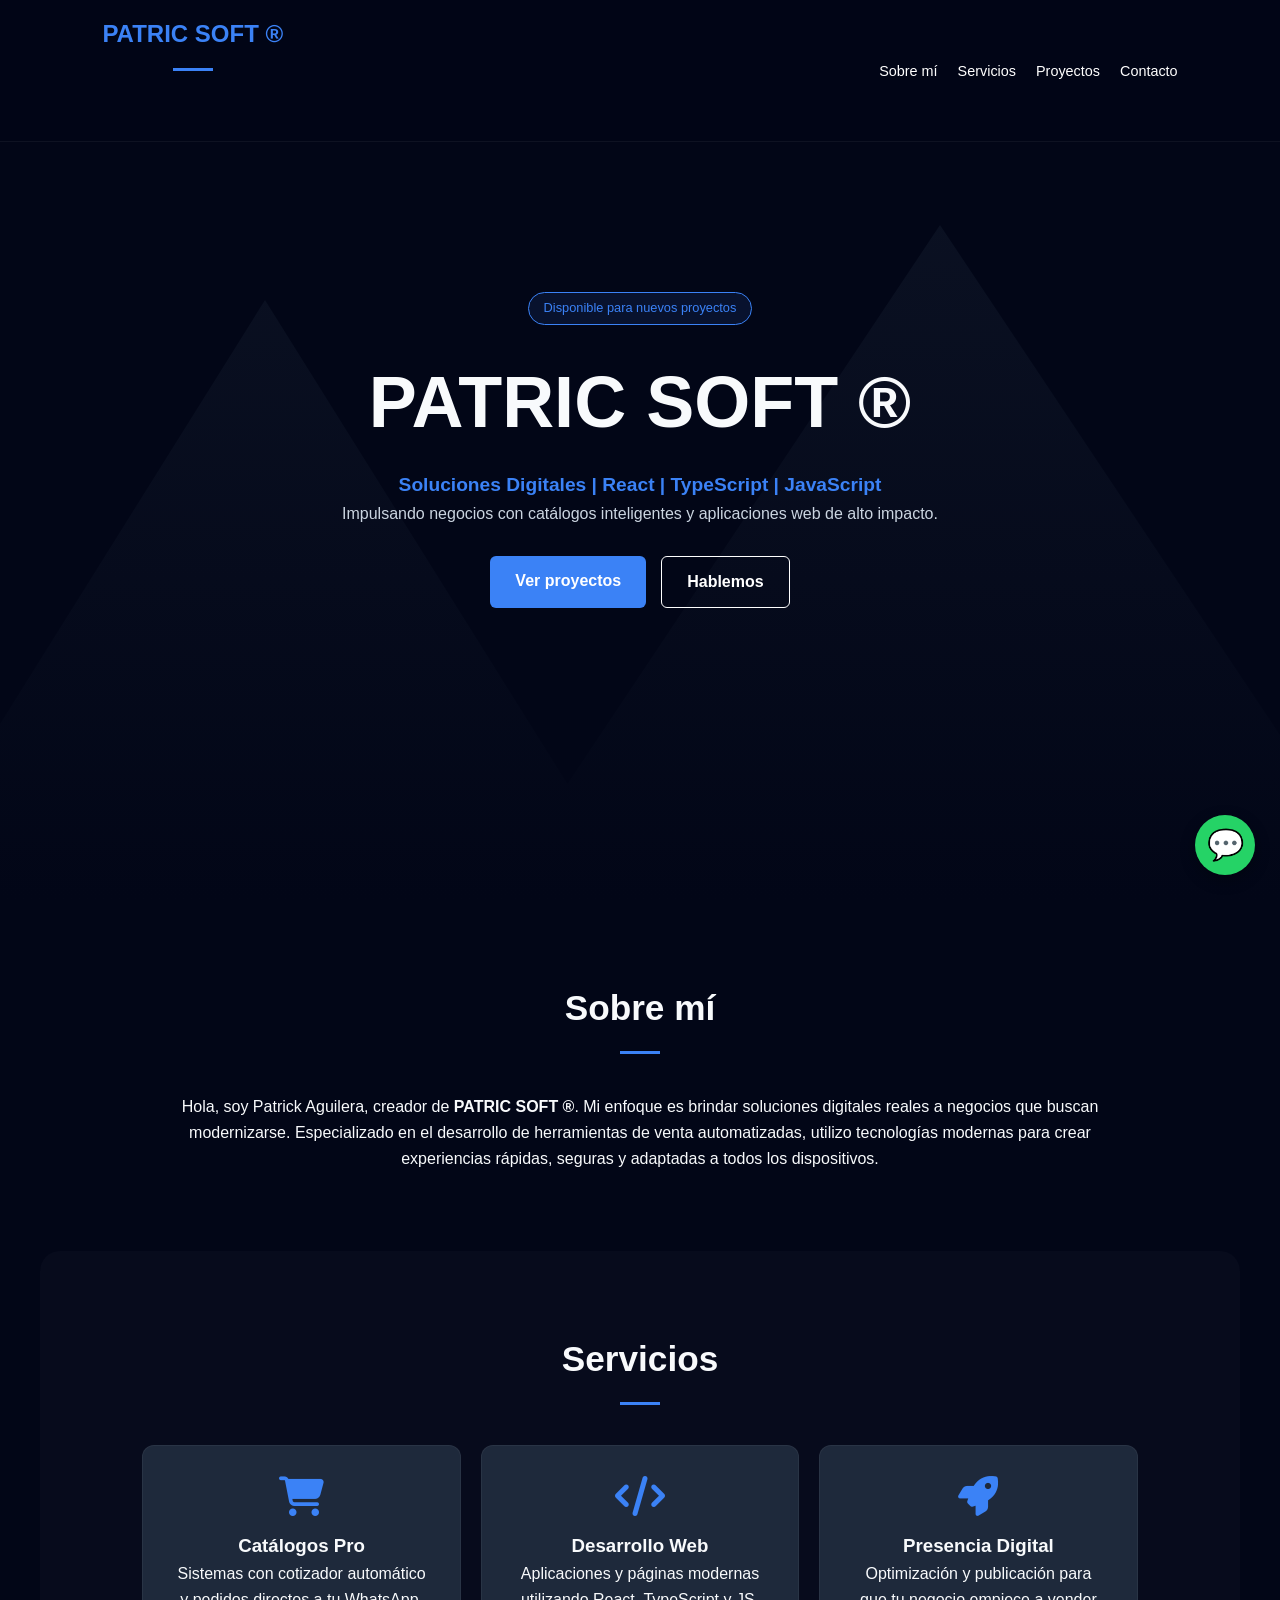
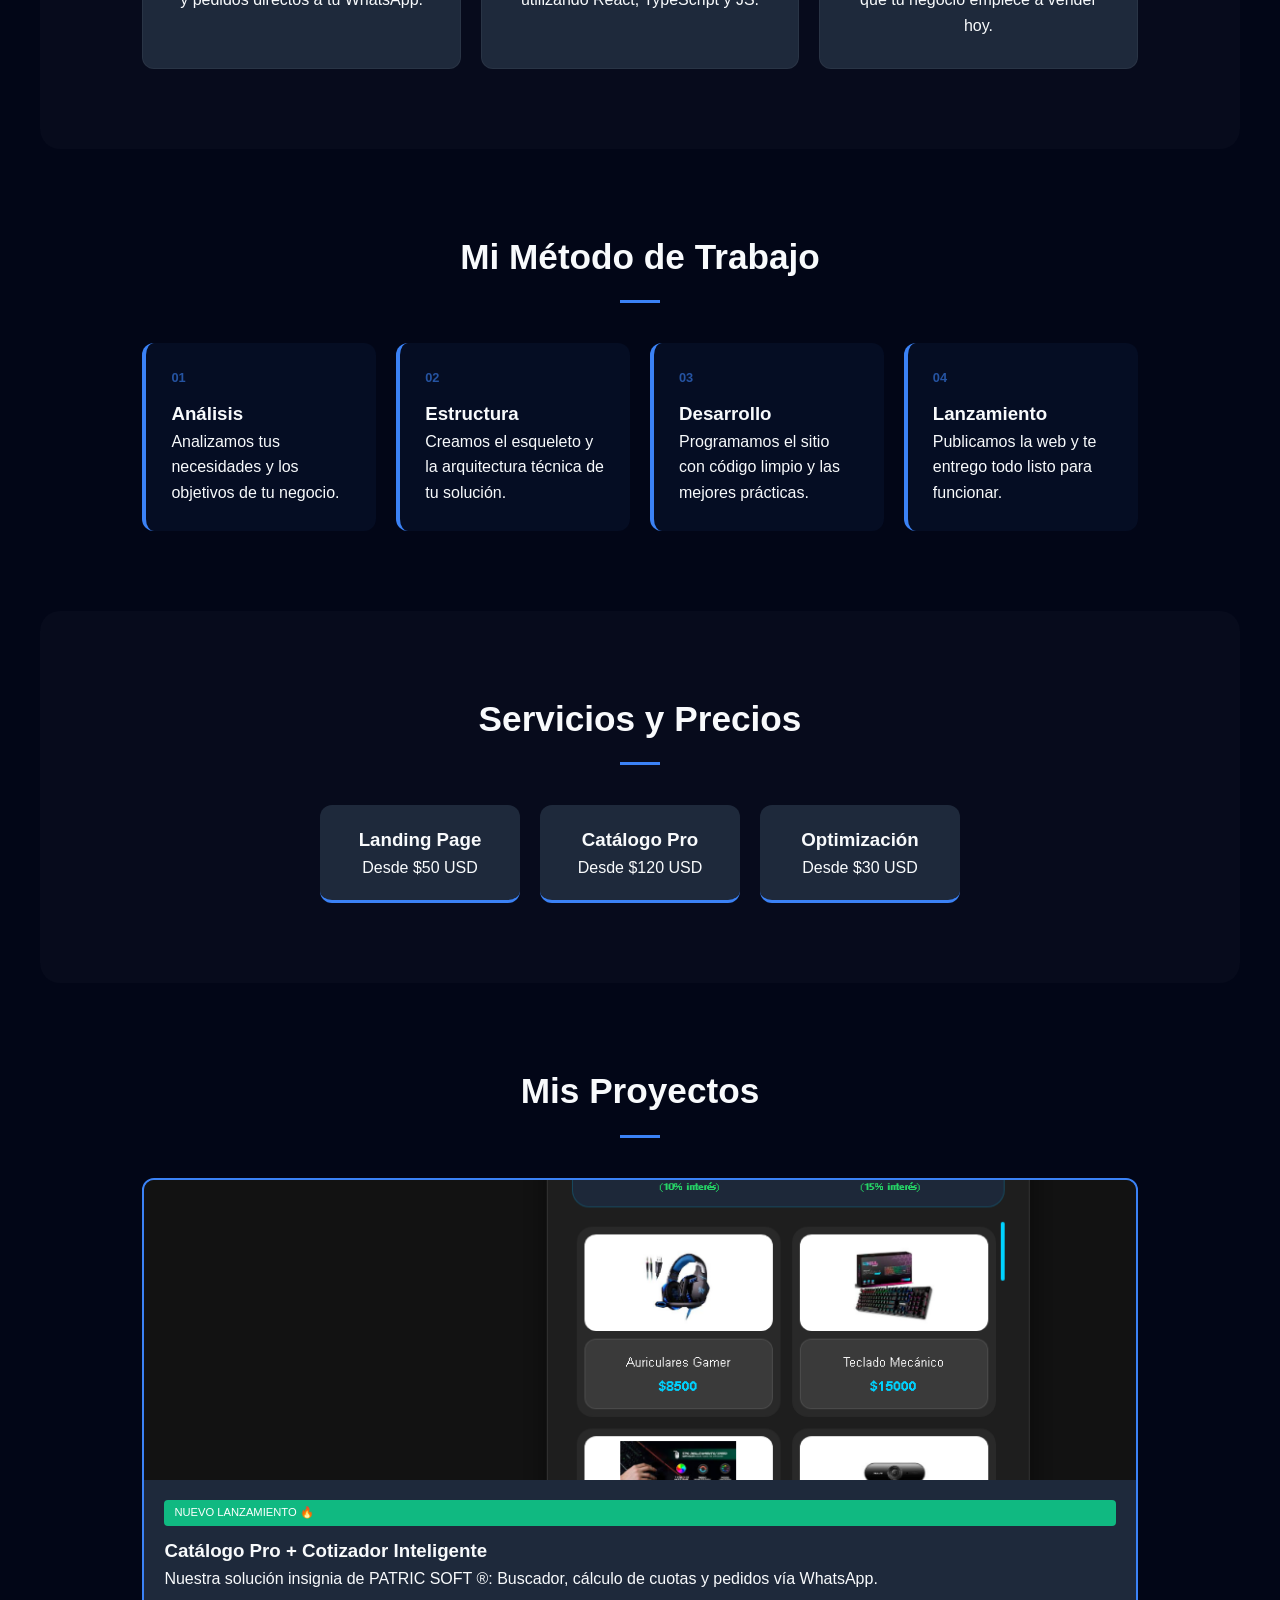
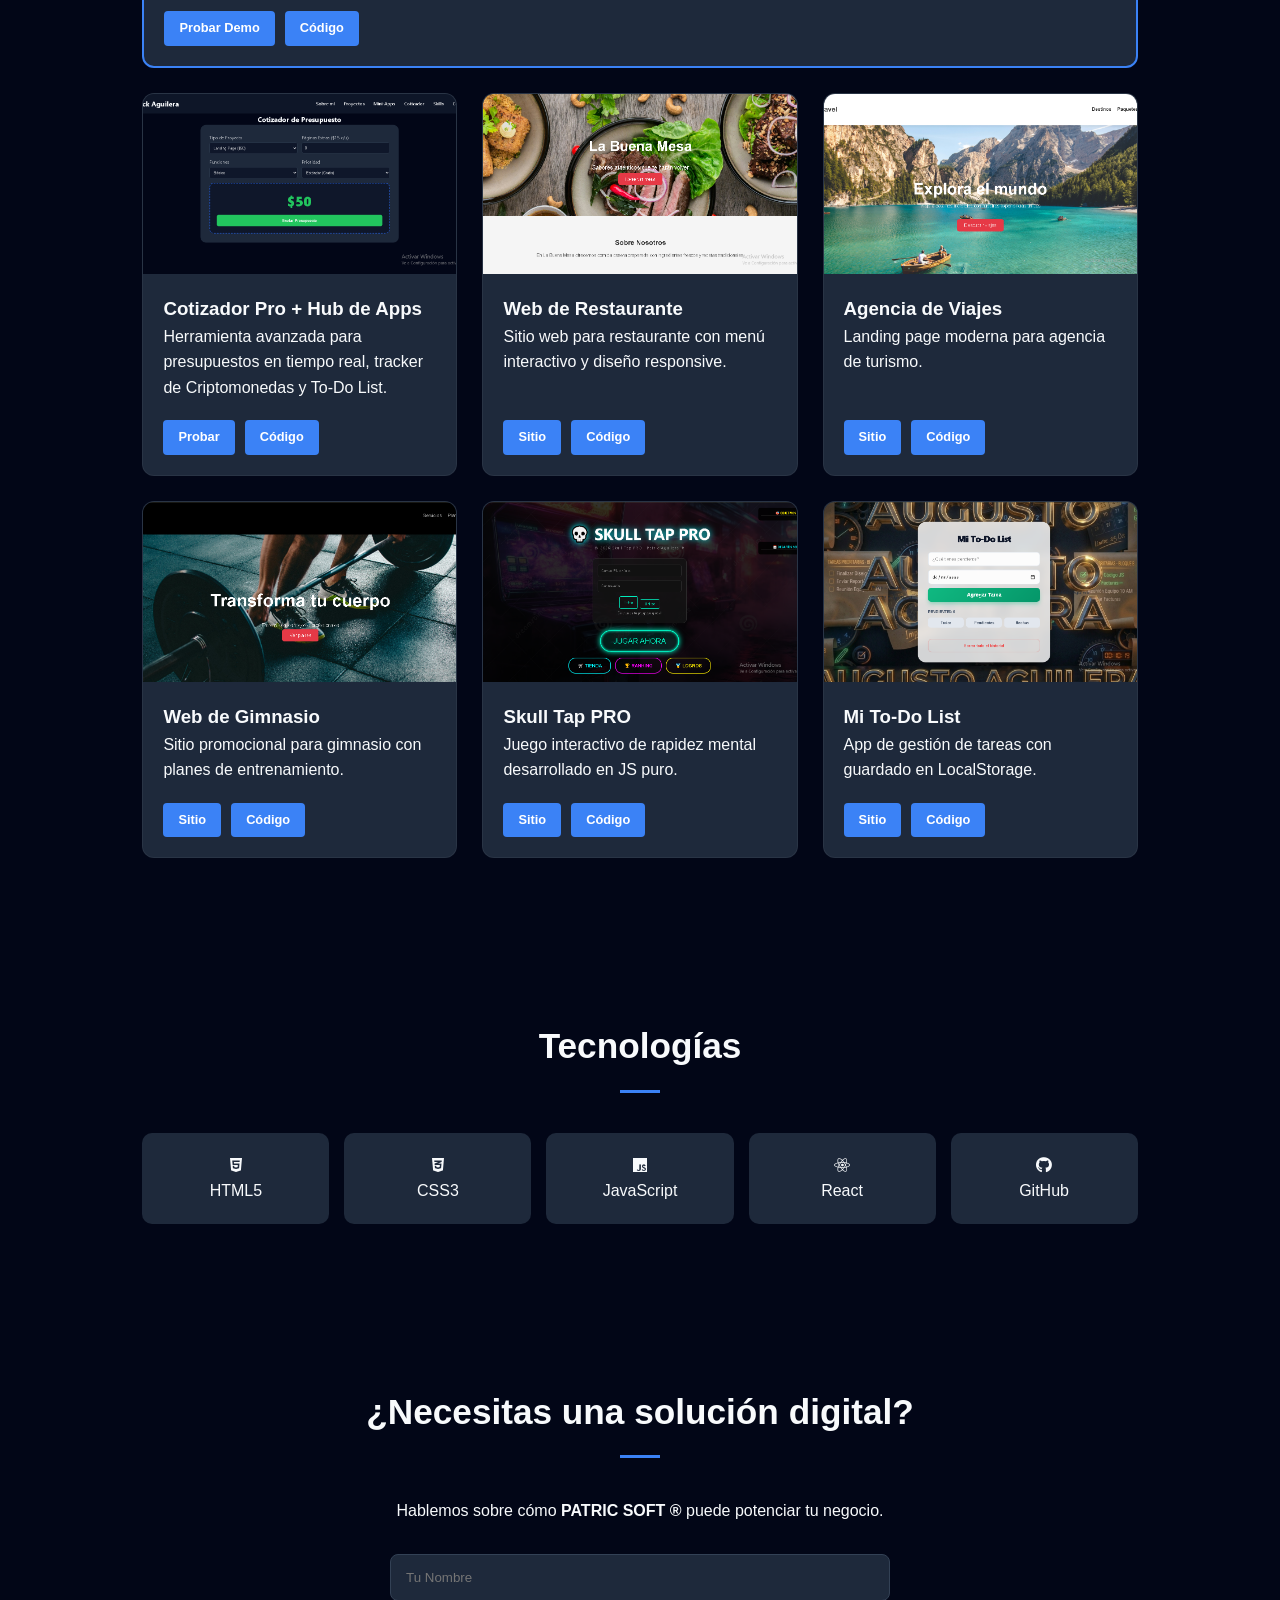
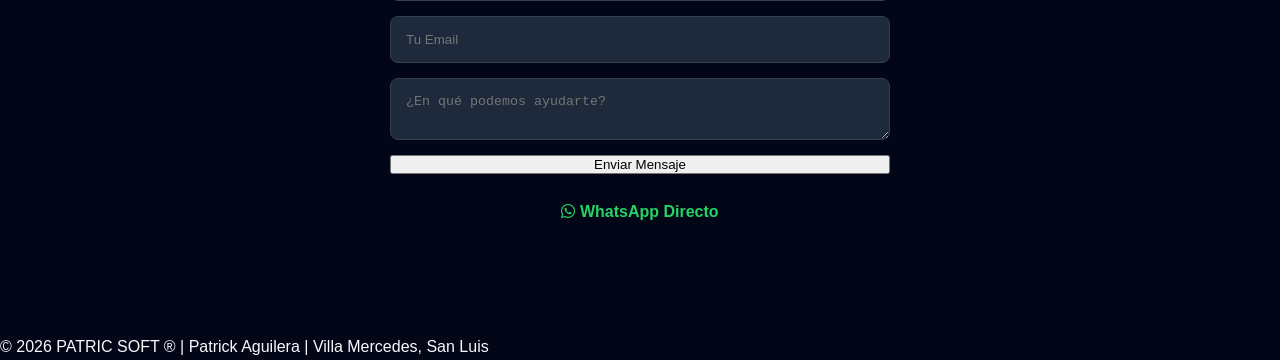
==== commit 872098ad: "Update index.html" ====
--- a/index.html
+++ b/index.html
@@ -3,8 +3,8 @@
 <head>
     <meta charset="UTF-8">
     <meta name="viewport" content="width=device-width, initial-scale=1.0">
-    <meta name="description" content="Patrick Aguilera - Desarrollador web freelance en San Luis.">
-    <title>Patrick Aguilera | Desarrollador Web</title>
+    <meta name="description" content="PATRIC SOFT ® - Patrick Aguilera - Soluciones Digitales y desarrollo web freelance en San Luis.">
+    <title>PATRIC SOFT ® | Soluciones Digitales</title>
     <link rel="stylesheet" href="style.css">
     <link rel="stylesheet" href="https://cdnjs.cloudflare.com/ajax/libs/font-awesome/6.5.0/css/all.min.css">
 </head>
@@ -12,7 +12,7 @@
 
 <nav class="navbar">
     <div class="nav-container">
-        <h2 class="logo">Patrick Aguilera</h2>
+        <h2 class="logo">PATRIC SOFT ®</h2>
         <div class="menu-toggle" id="mobile-toggle">☰</div>
         <ul class="nav-links" id="nav-list">
             <li><a href="#about">Sobre mí</a></li>
@@ -27,9 +27,9 @@
     <div class="hero-container">
         <div class="hero-content reveal">
             <div class="status-badge">Disponible para nuevos proyectos</div>
-            <h1>Patrick Aguilera</h1>
-            <p class="hero-tagline">Desarrollador Web en formación | HTML | CSS | JavaScript</p>
-            <p class="hero-sub">Ayudo a negocios a tener presencia online con páginas web modernas.</p>
+            <h1>PATRIC SOFT ®</h1>
+            <p class="hero-tagline">Soluciones Digitales | React | TypeScript | JavaScript</p>
+            <p class="hero-sub">Impulsando negocios con catálogos inteligentes y aplicaciones web de alto impacto.</p>
             <div class="hero-btns">
                 <a href="#projects" class="btn">Ver proyectos</a>
                 <a href="#contact" class="btn-outline">Hablemos</a>
@@ -42,9 +42,8 @@
 <section id="about" class="reveal">
     <h2>Sobre mí</h2>
     <p>
-        Hola, soy Patrick Aguilera, desarrollador web en formación enfocado en ayudar a negocios a tener presencia online.
-        Creo páginas web modernas, rápidas y adaptadas a todos los dispositivos utilizando HTML, CSS y JavaScript.
-        Actualmente estoy en búsqueda de mi primera oportunidad laboral y también abierto a trabajos freelance.
+        Hola, soy Patrick Aguilera, creador de <strong>PATRIC SOFT ®</strong>. Mi enfoque es brindar soluciones digitales reales a negocios que buscan modernizarse.
+        Especializado en el desarrollo de herramientas de venta automatizadas, utilizo tecnologías modernas para crear experiencias rápidas, seguras y adaptadas a todos los dispositivos.
     </p>
 </section>
 
@@ -52,19 +51,19 @@
     <h2>Servicios</h2>
     <div class="services-container">
         <div class="service-card">
+            <i class="fa-solid fa-cart-shopping"></i>
+            <h3>Catálogos Pro</h3>
+            <p>Sistemas con cotizador automático y pedidos directos a tu WhatsApp.</p>
+        </div>
+        <div class="service-card">
             <i class="fa-solid fa-code"></i>
             <h3>Desarrollo Web</h3>
-            <p>Creación de sitios modernos utilizando HTML, CSS y JavaScript.</p>
-        </div>
-        <div class="service-card">
-            <i class="fa-solid fa-mobile-screen"></i>
-            <h3>Diseño Responsive</h3>
-            <p>Páginas adaptadas para verse perfectamente en cualquier dispositivo.</p>
+            <p>Aplicaciones y páginas modernas utilizando React, TypeScript y JS.</p>
         </div>
         <div class="service-card">
             <i class="fa-solid fa-rocket"></i>
-            <h3>Publicación Web</h3>
-            <p>Subo tu sitio a internet para que tu negocio empiece a crecer hoy.</p>
+            <h3>Presencia Digital</h3>
+            <p>Optimización y publicación para que tu negocio empiece a vender hoy.</p>
         </div>
     </div>
 </section>
@@ -74,18 +73,18 @@
     <div class="workflow-grid">
         <div class="step">
             <div class="step-num">01</div>
-            <h3>Reunión y Briefing</h3>
+            <h3>Análisis</h3>
             <p>Analizamos tus necesidades y los objetivos de tu negocio.</p>
         </div>
         <div class="step">
             <div class="step-num">02</div>
-            <h3>Diseño y Estructura</h3>
-            <p>Creamos el esqueleto y la estética visual de tu futura web.</p>
+            <h3>Estructura</h3>
+            <p>Creamos el esqueleto y la arquitectura técnica de tu solución.</p>
         </div>
         <div class="step">
             <div class="step-num">03</div>
-            <h3>Desarrollo y Testeo</h3>
-            <p>Programamos el sitio asegurando que funcione rápido y sin errores.</p>
+            <h3>Desarrollo</h3>
+            <p>Programamos el sitio con código limpio y las mejores prácticas.</p>
         </div>
         <div class="step">
             <div class="step-num">04</div>
@@ -99,7 +98,7 @@
     <h2>Servicios y Precios</h2>
     <div class="price-grid">
         <div class="price-item"><h3>Landing Page</h3><p>Desde $50 USD</p></div>
-        <div class="price-item"><h3>Sitio Web</h3><p>Desde $100 USD</p></div>
+        <div class="price-item"><h3>Catálogo Pro</h3><p>Desde $120 USD</p></div>
         <div class="price-item"><h3>Optimización</h3><p>Desde $30 USD</p></div>
     </div>
 </section>
@@ -111,9 +110,9 @@
         <div class="project-card featured-project">
             <img src="img/catalog-pro.png" alt="Catálogo Pro">
             <div class="project-info">
-                <span class="badge-new">PROYECTO DESTACADO</span>
+                <span class="badge-new">NUEVO LANZAMIENTO 🔥</span>
                 <h3>Catálogo Pro + Cotizador Inteligente</h3>
-                <p>Nuestra solución más potente: Buscador real, cálculo de cuotas con interés y gestión de pedidos vía WhatsApp.</p>
+                <p>Nuestra solución insignia de PATRIC SOFT ®: Buscador, cálculo de cuotas y pedidos vía WhatsApp.</p>
                 <div class="project-links">
                     <a href="#" target="_blank">Probar Demo</a>
                     <a href="#" target="_blank">Código</a>
@@ -125,9 +124,9 @@
             <img src="img/cotizador.png" alt="Cotizador de Servicios Interactivo">
             <div class="project-info">
                 <h3>Cotizador Pro + Hub de Apps</h3>
-                <p>Herramienta avanzada para presupuestos en tiempo real, tracker de Criptomonedas, To-Do List y juegos interactivos.</p>
-                <div class="project-links">
-                    <a href="https://augusto-aguilera.github.io/cotizador-de-servicios-interactivo/" target="_blank">Probar Herramienta</a>
+                <p>Herramienta avanzada para presupuestos en tiempo real, tracker de Criptomonedas y To-Do List.</p>
+                <div class="project-links">
+                    <a href="https://augusto-aguilera.github.io/cotizador-de-servicios-interactivo/" target="_blank">Probar</a>
                     <a href="https://github.com/Augusto-Aguilera/cotizador-de-servicios-interactivo" target="_blank">Código</a>
                 </div>
             </div>
@@ -202,19 +201,20 @@
         <div class="skill-item"><i class="fa-brands fa-html5"></i><p>HTML5</p></div>
         <div class="skill-item"><i class="fa-brands fa-css3-alt"></i><p>CSS3</p></div>
         <div class="skill-item"><i class="fa-brands fa-js"></i><p>JavaScript</p></div>
+        <div class="skill-item"><i class="fa-brands fa-react"></i><p>React</p></div>
         <div class="skill-item"><i class="fa-brands fa-github"></i><p>GitHub</p></div>
     </div>
 </section>
 
 <section id="contact" class="reveal">
     <div class="cta-box">
-        <h2>¿Necesitas una página web?</h2>
-        <p>Hablemos sobre cómo puedo ayudarte a crecer online.</p>
+        <h2>¿Necesitas una solución digital?</h2>
+        <p>Hablemos sobre cómo <strong>PATRIC SOFT ®</strong> puede potenciar tu negocio.</p>
     </div>
     <form class="contact-form" id="contact-form">
         <input type="text" id="name" placeholder="Tu Nombre" required>
         <input type="email" id="email" placeholder="Tu Email" required>
-        <textarea id="message" placeholder="¿En qué puedo ayudarte?" required></textarea>
+        <textarea id="message" placeholder="¿En qué podemos ayudarte?" required></textarea>
         <button type="submit">Enviar Mensaje</button>
         <a href="https://wa.me/542657521775" target="_blank" class="btn-wa">
             <i class="fa-brands fa-whatsapp"></i> WhatsApp Directo
@@ -223,7 +223,7 @@
 </section>
 
 <footer>
-    <p>© 2026 Patrick Aguilera | Villa Mercedes, San Luis</p>
+    <p>© 2026 PATRIC SOFT ® | Patrick Aguilera | Villa Mercedes, San Luis</p>
 </footer>
 
 <a href="https://wa.me/542657521775" class="whatsapp-btn" target="_blank">💬</a>
--- a/style.css
+++ b/style.css
@@ -1,29 +1,16 @@
 :root {
-    --primary: #3b82f6; 
-    --primary-hover: #2563eb;
-    --bg-dark: #020617; 
-    --card-bg: #1e293b;
-    --text-white: #f8fafc; 
-    --text-muted: #cbd5e1;
-    --accent-gold: #ffcc00;
-    --accent-cyan: #00d2ff;
+    --primary: #3b82f6; --primary-hover: #2563eb;
+    --bg-dark: #020617; --card-bg: #1e293b;
+    --text-white: #f8fafc; --text-muted: #cbd5e1;
 }
 
 * { margin: 0; padding: 0; box-sizing: border-box; }
-
-body { 
-    font-family: 'Segoe UI', Arial, sans-serif; 
-    background: var(--bg-dark); 
-    color: var(--text-white); 
-    line-height: 1.6; 
-    overflow-x: hidden; 
-    scroll-behavior: smooth; 
-}
+body { font-family: 'Segoe UI', Arial, sans-serif; background: var(--bg-dark); color: var(--text-white); line-height: 1.6; overflow-x: hidden; scroll-behavior: smooth; }
 
 /* Navbar */
 .navbar { position: fixed; width: 100%; top: 0; z-index: 1000; background: rgba(2, 6, 23, 0.95); backdrop-filter: blur(10px); border-bottom: 1px solid rgba(255,255,255,0.05); }
 .nav-container { display: flex; justify-content: space-between; align-items: center; padding: 15px 8%; }
-.logo { font-size: 1.5rem; color: var(--primary); font-weight: 800; text-transform: uppercase; letter-spacing: 1px; }
+.logo { font-size: 1.5rem; color: var(--primary); font-weight: 800; }
 .nav-links { display: flex; list-style: none; gap: 20px; }
 .nav-links a { color: white; text-decoration: none; font-size: 0.9rem; transition: 0.3s; }
 .nav-links a:hover { color: var(--primary); }
@@ -35,15 +22,14 @@
 .status-badge { display: inline-block; background: rgba(59, 130, 246, 0.1); color: var(--primary); padding: 5px 15px; border-radius: 50px; border: 1px solid var(--primary); font-size: 0.8rem; margin-bottom: 20px; }
 .hero h1 { font-size: clamp(2.5rem, 8vw, 4.5rem); font-weight: 800; margin-bottom: 10px; }
 .hero-tagline { font-size: 1.2rem; color: var(--primary); font-weight: 600; }
-.hero-sub { color: var(--text-muted); margin-bottom: 30px; max-width: 600px; margin-left: auto; margin-right: auto; }
+.hero-sub { color: var(--text-muted); margin-bottom: 30px; }
 .hero-btns { display: flex; gap: 15px; justify-content: center; }
 
 /* Botones */
-.btn, .btn-outline { padding: 12px 25px; border-radius: 6px; text-decoration: none; font-weight: 600; transition: 0.3s; display: inline-block; }
+.btn, .btn-outline { padding: 12px 25px; border-radius: 6px; text-decoration: none; font-weight: 600; transition: 0.3s; }
 .btn { background: var(--primary); color: white; border: none; cursor: pointer; }
-.btn:hover { background: var(--primary-hover); transform: translateY(-3px); box-shadow: 0 5px 15px rgba(59, 130, 246, 0.4); }
+.btn:hover { background: var(--primary-hover); transform: translateY(-3px); }
 .btn-outline { border: 1px solid white; color: white; }
-.btn-outline:hover { background: white; color: var(--bg-dark); }
 
 /* Fondo Sierras */
 .hero-mountains { position: absolute; top: 0; left: 0; width: 100%; height: 100%; z-index: 1; 
@@ -59,9 +45,13 @@
 
 /* Cards de Servicios */
 .services-container { display: grid; grid-template-columns: repeat(auto-fit, minmax(250px, 1fr)); gap: 20px; }
-.service-card { background: var(--card-bg); padding: 30px; border-radius: 12px; border: 1px solid rgba(255,255,255,0.05); transition: 0.3s; height: 100%; display: flex; flex-direction: column; align-items: center; }
-.service-card:hover { border-color: var(--primary); transform: translateY(-5px); }
+.service-card { background: var(--card-bg); padding: 30px; border-radius: 12px; border: 1px solid rgba(255,255,255,0.05); }
 .service-card i { font-size: 2.5rem; color: var(--primary); margin-bottom: 15px; }
+
+/* Workflow (Plan de Trabajo) */
+.workflow-grid { display: grid; grid-template-columns: repeat(auto-fit, minmax(200px, 1fr)); gap: 20px; margin-top: 20px; }
+.step { background: rgba(59, 130, 246, 0.05); padding: 25px; border-radius: 12px; position: relative; border-left: 4px solid var(--primary); text-align: left; }
+.step-num { font-size: 0.8rem; font-weight: bold; color: var(--primary); margin-bottom: 10px; opacity: 0.6; }
 
 /* Grid Proyectos */
 .projects { display: grid; grid-template-columns: repeat(auto-fit, minmax(280px, 1fr)); gap: 25px; margin-top: 30px; }
@@ -70,22 +60,26 @@
 .project-card img { width: 100%; height: 180px; object-fit: cover; }
 .project-info { padding: 20px; flex-grow: 1; display: flex; flex-direction: column; }
 .project-links { display: flex; gap: 10px; margin-top: auto; padding-top: 20px; }
-.project-links a { background: var(--primary); padding: 7px 15px; border-radius: 4px; color: white; text-decoration: none; font-size: 0.8rem; font-weight: bold; transition: 0.3s; }
+.project-links a { background: var(--primary); padding: 7px 15px; border-radius: 4px; color: white; text-decoration: none; font-size: 0.8rem; font-weight: bold; }
 
-/* Bloque Especial Patric Soft Pro */
-.catalog-pro-box { 
-    border: 2px solid var(--accent-cyan) !important; 
-    background: linear-gradient(145deg, #0f172a, #1e293b) !important;
-    grid-column: 1 / -1; 
-}
-.catalog-pro-box img { height: 350px !important; }
-.badge-premium { background: var(--accent-gold); color: #000; padding: 5px 15px; font-size: 0.75rem; font-weight: 800; border-radius: 5px; display: inline-block; margin-bottom: 10px; }
-.btn-premium { background: linear-gradient(90deg, var(--accent-cyan), var(--primary)) !important; color: white !important; padding: 10px 25px !important; border-radius: 6px; font-weight: bold; text-decoration: none; display: inline-flex; align-items: center; gap: 10px; }
+/* Destacado */
+.featured-project { border: 2px solid var(--primary); grid-column: 1 / -1; }
+.featured-project img { height: 300px; }
+.badge-new { background: #10b981; color: white; padding: 4px 10px; border-radius: 4px; font-size: 0.7rem; margin-bottom: 10px; display: inline-block; }
 
-/* Footer & WhatsApp */
-footer { padding: 40px 8%; border-top: 1px solid rgba(255,255,255,0.05); margin-top: 50px; color: var(--text-muted); }
+/* Skills & Precios */
+.skills-grid { display: grid; grid-template-columns: repeat(auto-fit, minmax(100px, 1fr)); gap: 15px; }
+.skill-item { background: var(--card-bg); padding: 20px; border-radius: 10px; }
+.price-grid { display: flex; flex-wrap: wrap; justify-content: center; gap: 20px; }
+.price-item { background: var(--card-bg); padding: 20px; border-radius: 12px; min-width: 200px; border-bottom: 3px solid var(--primary); }
+
+/* Formulario */
+.contact-form { display: flex; flex-direction: column; gap: 15px; max-width: 500px; margin: 30px auto; }
+.contact-form input, .contact-form textarea { padding: 15px; background: var(--card-bg); border: 1px solid #334155; border-radius: 8px; color: white; outline: none; }
+.btn-wa { color: #25D366; text-decoration: none; font-weight: bold; margin-top: 10px; }
+
+/* Footer & Animaciones */
 .whatsapp-btn { position: fixed; bottom: 25px; right: 25px; background: #25D366; color: white; font-size: 30px; width: 60px; height: 60px; display: flex; align-items: center; justify-content: center; border-radius: 50%; z-index: 100; text-decoration: none; box-shadow: 0 5px 15px rgba(0,0,0,0.3); }
-
 .reveal { opacity: 0; transform: translateY(30px); transition: 1s ease; }
 .reveal.active { opacity: 1; transform: translateY(0); }
 
@@ -93,4 +87,5 @@
     .nav-links { display: none; }
     .nav-links.active { display: flex; flex-direction: column; position: absolute; top: 100%; left: 0; width: 100%; background: var(--bg-dark); padding: 20px; border-bottom: 1px solid var(--primary); }
     .menu-toggle { display: block; }
+    .featured-project img { height: 200px; }
 }
